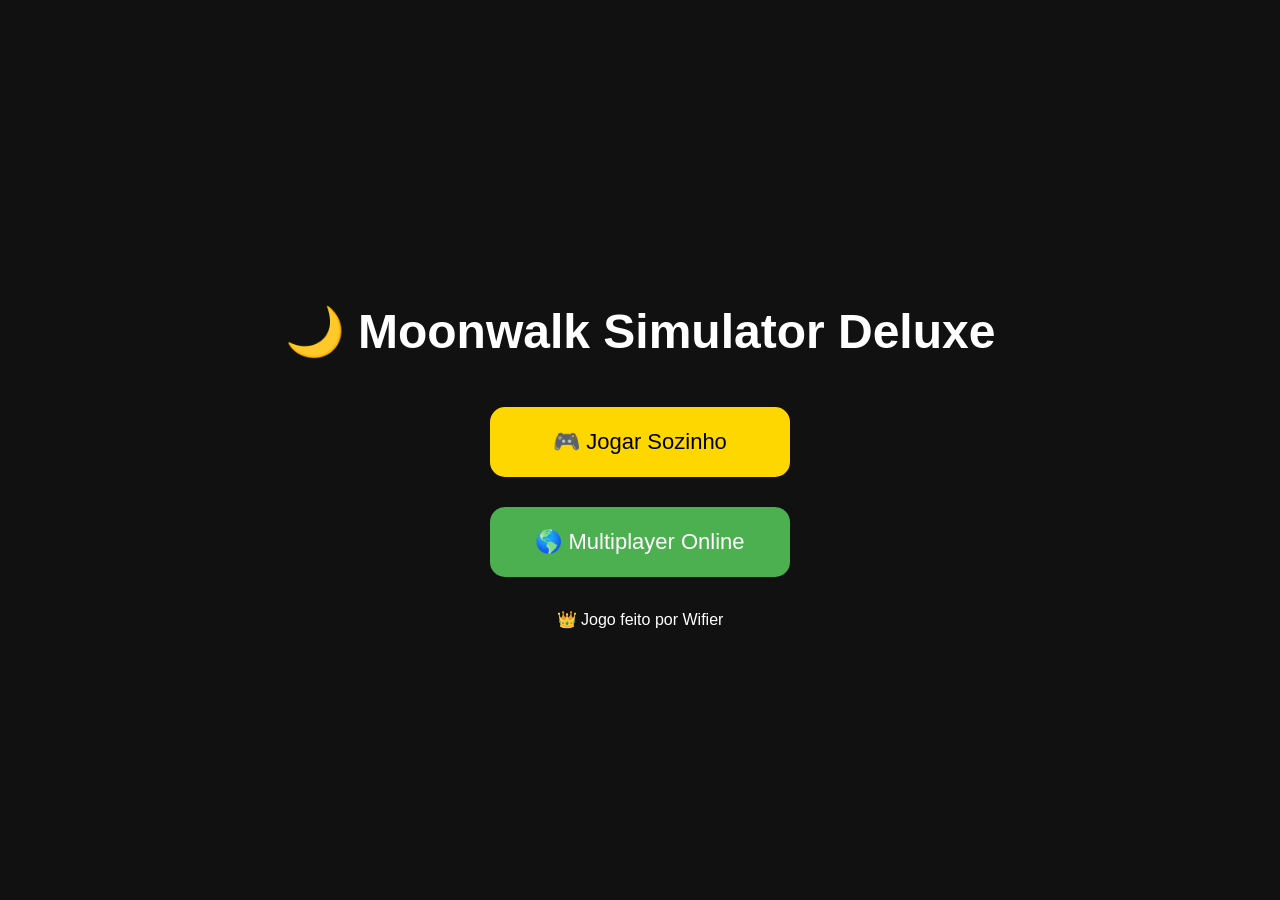
==== index.html @ d80c6f58 "Update index.html" ====
<!DOCTYPE html>
<html lang="pt-BR">
<head>

<meta charset="UTF-8">
<meta name="viewport" content="width=device-width, initial-scale=1.0">

<title>Moonwalk Simulator Deluxe</title>

<style>

body{

background:#111;
color:white;
font-family:Arial;

display:flex;
justify-content:center;
align-items:center;

height:100vh;

margin:0;

}

.menu{

text-align:center;

}

h1{

font-size:48px;

}

button{

width:300px;
height:70px;

margin:15px;

font-size:22px;

cursor:pointer;

border:none;
border-radius:15px;

}

.solo{

background:gold;

}

.multi{

background:#4caf50;
color:white;

}

</style>

</head>

<body>

<div class="menu">

<h1>
🌙 Moonwalk Simulator Deluxe
</h1>

<button
class="solo"
onclick="location.href='game.html'">

🎮 Jogar Sozinho

</button>

<br>

<button
class="multi"
onclick="location.href='multiplayer.html'">

🌎 Multiplayer Online

</button>

<br><br>

<div>
👑 Jogo feito por Wifier
</div>

</div>

</body>
</html>
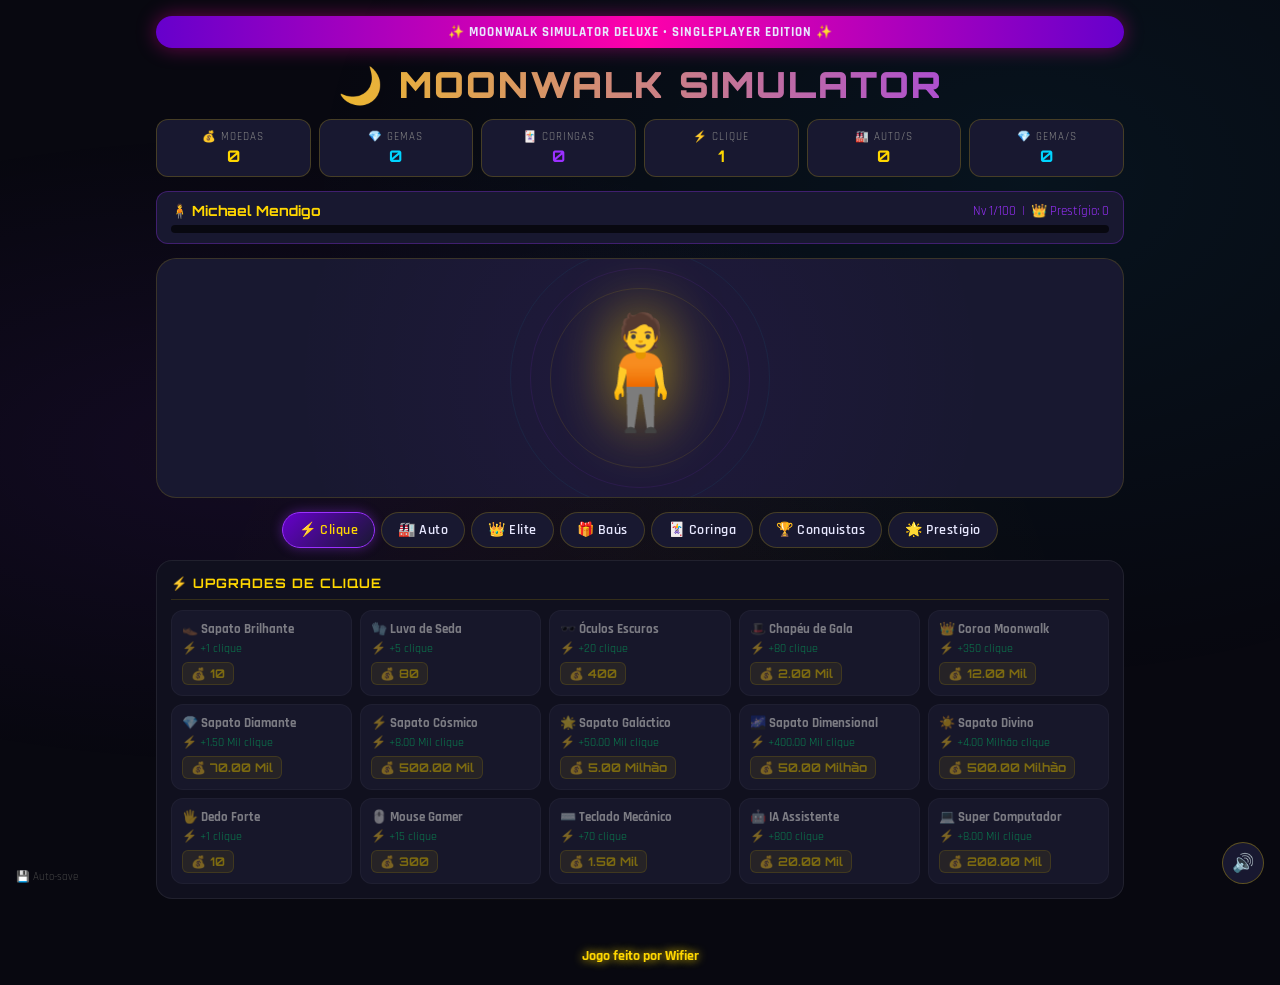
==== commit ffad06d4: "Rename moonwalk_deluxe.html to index.html" ====
--- a/index.html
+++ b/index.html
@@ -1,108 +1,1549 @@
 <!DOCTYPE html>
 <html lang="pt-BR">
 <head>
-
 <meta charset="UTF-8">
 <meta name="viewport" content="width=device-width, initial-scale=1.0">
-
-<title>Moonwalk Simulator Deluxe</title>
-
+<title>🌙 Moonwalk Simulator Deluxe</title>
 <style>
-
-body{
-
-background:#111;
-color:white;
-font-family:Arial;
-
-display:flex;
-justify-content:center;
-align-items:center;
-
-height:100vh;
-
-margin:0;
-
-}
-
-.menu{
-
-text-align:center;
-
-}
-
-h1{
-
-font-size:48px;
-
-}
-
-button{
-
-width:300px;
-height:70px;
-
-margin:15px;
-
-font-size:22px;
-
-cursor:pointer;
-
-border:none;
-border-radius:15px;
-
-}
-
-.solo{
-
-background:gold;
-
-}
-
-.multi{
-
-background:#4caf50;
-color:white;
-
-}
-
+@import url('https://fonts.googleapis.com/css2?family=Orbitron:wght@400;700;900&family=Rajdhani:wght@400;600;700&display=swap');
+
+:root {
+  --gold: #ffd700;
+  --gold2: #ffaa00;
+  --purple: #9b30ff;
+  --purple2: #6600cc;
+  --blue: #00d4ff;
+  --blue2: #0088cc;
+  --dark: #080810;
+  --dark2: #10101e;
+  --dark3: #181830;
+  --dark4: #20203a;
+  --text: #e8e8ff;
+  --green: #00ff88;
+  --pink: #ff00aa;
+}
+
+* { margin:0; padding:0; box-sizing:border-box; }
+
+body {
+  background: var(--dark);
+  color: var(--text);
+  font-family: 'Rajdhani', Arial, sans-serif;
+  min-height: 100vh;
+  overflow-x: hidden;
+  user-select: none;
+}
+
+/* STARS BACKGROUND */
+body::before {
+  content: '';
+  position: fixed;
+  inset: 0;
+  background:
+    radial-gradient(ellipse at 20% 50%, rgba(155,48,255,0.08) 0%, transparent 50%),
+    radial-gradient(ellipse at 80% 20%, rgba(0,212,255,0.06) 0%, transparent 50%),
+    radial-gradient(ellipse at 50% 80%, rgba(255,215,0,0.04) 0%, transparent 50%);
+  pointer-events: none;
+  z-index: 0;
+}
+
+.container {
+  position: relative;
+  z-index: 1;
+  max-width: 1000px;
+  margin: 0 auto;
+  padding: 16px;
+}
+
+/* TITLE */
+.game-title {
+  font-family: 'Orbitron', sans-serif;
+  font-size: clamp(20px, 5vw, 36px);
+  font-weight: 900;
+  text-align: center;
+  background: linear-gradient(90deg, var(--gold), var(--purple), var(--blue), var(--gold));
+  background-size: 300% 100%;
+  -webkit-background-clip: text;
+  -webkit-text-fill-color: transparent;
+  background-clip: text;
+  animation: titleShine 4s linear infinite;
+  margin-bottom: 12px;
+  text-shadow: none;
+  letter-spacing: 2px;
+}
+@keyframes titleShine {
+  0%{background-position:0% 50%}
+  100%{background-position:300% 50%}
+}
+
+/* BANNER */
+.banner {
+  text-align: center;
+  padding: 8px 16px;
+  background: linear-gradient(90deg, var(--purple2), var(--pink), var(--purple2));
+  border-radius: 30px;
+  font-size: 13px;
+  font-weight: 700;
+  letter-spacing: 1px;
+  margin-bottom: 14px;
+  box-shadow: 0 0 20px rgba(255,0,170,0.4);
+}
+
+/* STATS BAR */
+.stats-bar {
+  display: grid;
+  grid-template-columns: repeat(auto-fit, minmax(140px, 1fr));
+  gap: 8px;
+  margin-bottom: 14px;
+}
+.stat-card {
+  background: var(--dark3);
+  border: 1px solid rgba(255,215,0,0.2);
+  border-radius: 12px;
+  padding: 10px 12px;
+  text-align: center;
+  transition: border-color 0.3s;
+}
+.stat-card:hover { border-color: var(--gold); }
+.stat-label {
+  font-size: 11px;
+  color: #888;
+  text-transform: uppercase;
+  letter-spacing: 1px;
+}
+.stat-value {
+  font-family: 'Orbitron', sans-serif;
+  font-size: 16px;
+  font-weight: 700;
+  color: var(--gold);
+  margin-top: 2px;
+}
+.stat-value.gems { color: var(--blue); }
+.stat-value.jokers { color: var(--purple); }
+.stat-value.prestige { color: var(--pink); }
+
+/* LEVEL BAR */
+.level-section {
+  background: var(--dark3);
+  border: 1px solid rgba(155,48,255,0.3);
+  border-radius: 12px;
+  padding: 10px 14px;
+  margin-bottom: 14px;
+}
+.level-header {
+  display: flex;
+  justify-content: space-between;
+  align-items: center;
+  margin-bottom: 6px;
+}
+.level-name {
+  font-family: 'Orbitron', sans-serif;
+  font-size: 14px;
+  color: var(--gold);
+  font-weight: 700;
+}
+.level-num {
+  font-size: 13px;
+  color: var(--purple);
+}
+.level-bar-bg {
+  background: var(--dark);
+  border-radius: 6px;
+  height: 8px;
+  overflow: hidden;
+}
+.level-bar-fill {
+  height: 100%;
+  background: linear-gradient(90deg, var(--purple), var(--gold));
+  border-radius: 6px;
+  transition: width 0.5s ease;
+  box-shadow: 0 0 8px var(--purple);
+}
+
+/* GAME AREA */
+.game-area {
+  position: relative;
+  background: var(--dark3);
+  border: 1px solid rgba(255,215,0,0.15);
+  border-radius: 20px;
+  height: 240px;
+  display: flex;
+  justify-content: center;
+  align-items: center;
+  margin-bottom: 14px;
+  overflow: hidden;
+}
+.game-area::before {
+  content: '';
+  position: absolute;
+  inset: 0;
+  background: radial-gradient(circle at center, rgba(155,48,255,0.06) 0%, transparent 70%);
+  pointer-events: none;
+}
+
+#michael {
+  font-size: 110px;
+  cursor: pointer;
+  animation: michaelFloat 3s ease-in-out infinite;
+  filter: drop-shadow(0 0 30px rgba(255,215,0,0.8));
+  transition: transform 0.1s;
+  position: relative;
+  z-index: 2;
+}
+#michael:hover { filter: drop-shadow(0 0 50px gold); }
+#michael:active { transform: scale(0.88) !important; }
+@keyframes michaelFloat {
+  0%,100% { transform: translateY(0) scale(1); }
+  50% { transform: translateY(-12px) scale(1.04); }
+}
+
+.particle-ring {
+  position: absolute;
+  width: 180px; height: 180px;
+  border-radius: 50%;
+  border: 1px solid rgba(255,215,0,0.1);
+  animation: ringPulse 3s ease-in-out infinite;
+}
+.particle-ring:nth-child(2) { width:220px; height:220px; animation-delay:0.5s; border-color: rgba(155,48,255,0.1); }
+.particle-ring:nth-child(3) { width:260px; height:260px; animation-delay:1s; border-color: rgba(0,212,255,0.06); }
+@keyframes ringPulse {
+  0%,100% { transform: scale(1); opacity:0.5; }
+  50% { transform: scale(1.05); opacity:1; }
+}
+
+#dancers {
+  position: absolute;
+  inset: 0;
+  pointer-events: none;
+}
+.dancer {
+  position: absolute;
+  animation: dancerBounce 2.5s ease-in-out infinite;
+  pointer-events: none;
+}
+@keyframes dancerBounce {
+  0%,100% { transform: translateY(0); }
+  50% { transform: translateY(-14px); }
+}
+
+/* NAV TABS */
+.nav-tabs {
+  display: flex;
+  gap: 6px;
+  margin-bottom: 12px;
+  flex-wrap: wrap;
+  justify-content: center;
+}
+.nav-tab {
+  background: var(--dark3);
+  border: 1px solid rgba(255,215,0,0.2);
+  color: var(--text);
+  padding: 8px 16px;
+  border-radius: 20px;
+  cursor: pointer;
+  font-family: 'Rajdhani', sans-serif;
+  font-size: 14px;
+  font-weight: 600;
+  transition: all 0.2s;
+  letter-spacing: 0.5px;
+}
+.nav-tab:hover { border-color: var(--gold); color: var(--gold); }
+.nav-tab.active {
+  background: linear-gradient(135deg, var(--purple2), var(--dark3));
+  border-color: var(--purple);
+  color: var(--gold);
+  box-shadow: 0 0 12px rgba(155,48,255,0.4);
+}
+
+/* SHOP PANELS */
+.panel {
+  display: none;
+  animation: panelIn 0.3s ease;
+}
+.panel.active { display: block; }
+@keyframes panelIn {
+  from { opacity:0; transform: translateY(8px); }
+  to   { opacity:1; transform: none; }
+}
+
+.shop-section {
+  background: var(--dark2);
+  border: 1px solid rgba(255,255,255,0.07);
+  border-radius: 16px;
+  padding: 14px;
+  margin-bottom: 12px;
+}
+.shop-section h3 {
+  color: var(--gold);
+  font-family: 'Orbitron', sans-serif;
+  font-size: 13px;
+  letter-spacing: 1px;
+  margin-bottom: 10px;
+  padding-bottom: 8px;
+  border-bottom: 1px solid rgba(255,215,0,0.15);
+}
+
+.items-grid {
+  display: grid;
+  grid-template-columns: repeat(auto-fill, minmax(180px, 1fr));
+  gap: 8px;
+}
+
+.shop-item {
+  background: var(--dark4);
+  border: 1px solid rgba(255,255,255,0.08);
+  border-radius: 12px;
+  padding: 10px;
+  cursor: pointer;
+  transition: all 0.2s;
+  text-align: left;
+  color: var(--text);
+  font-family: 'Rajdhani', sans-serif;
+  width: 100%;
+}
+.shop-item:hover {
+  border-color: var(--gold);
+  background: rgba(255,215,0,0.06);
+  transform: translateY(-2px);
+  box-shadow: 0 4px 12px rgba(255,215,0,0.15);
+}
+.shop-item:active { transform: scale(0.97); }
+.shop-item.cant-afford {
+  opacity: 0.45;
+  cursor: not-allowed;
+}
+.shop-item.cant-afford:hover {
+  transform: none;
+  border-color: rgba(255,255,255,0.08);
+  background: var(--dark4);
+  box-shadow: none;
+}
+.item-name {
+  font-size: 13px;
+  font-weight: 700;
+  color: white;
+  margin-bottom: 4px;
+}
+.item-bonus {
+  font-size: 12px;
+  color: var(--green);
+  margin-bottom: 6px;
+}
+.item-price {
+  font-family: 'Orbitron', sans-serif;
+  font-size: 12px;
+  font-weight: 700;
+  padding: 3px 8px;
+  border-radius: 6px;
+  display: inline-block;
+}
+.item-price.gold-price { background: rgba(255,215,0,0.15); color: var(--gold); border: 1px solid rgba(255,215,0,0.3); }
+.item-price.gem-price  { background: rgba(0,212,255,0.15);  color: var(--blue); border: 1px solid rgba(0,212,255,0.3); }
+
+/* BOX ITEMS */
+.box-item {
+  border-color: rgba(0,212,255,0.2) !important;
+}
+.box-item:hover {
+  border-color: var(--blue) !important;
+  box-shadow: 0 4px 16px rgba(0,212,255,0.2) !important;
+}
+
+/* JOKER BUTTON */
+.joker-section {
+  background: linear-gradient(135deg, rgba(155,48,255,0.15), rgba(0,212,255,0.1));
+  border: 1px solid var(--purple);
+  border-radius: 16px;
+  padding: 16px;
+  text-align: center;
+  margin-bottom: 12px;
+}
+.joker-count {
+  font-family: 'Orbitron', sans-serif;
+  font-size: 28px;
+  color: var(--purple);
+  margin-bottom: 8px;
+  text-shadow: 0 0 20px var(--purple);
+}
+.joker-desc {
+  font-size: 13px;
+  color: #aaa;
+  margin-bottom: 12px;
+}
+.btn-joker {
+  background: linear-gradient(135deg, var(--purple2), #330066);
+  border: 2px solid var(--purple);
+  color: white;
+  padding: 12px 32px;
+  border-radius: 30px;
+  font-family: 'Orbitron', sans-serif;
+  font-size: 14px;
+  font-weight: 700;
+  cursor: pointer;
+  transition: all 0.2s;
+  box-shadow: 0 0 20px rgba(155,48,255,0.4);
+  letter-spacing: 1px;
+}
+.btn-joker:hover {
+  transform: scale(1.05);
+  box-shadow: 0 0 30px rgba(155,48,255,0.7);
+}
+
+/* ACHIEVEMENTS */
+.achievements-grid {
+  display: grid;
+  grid-template-columns: repeat(auto-fill, minmax(200px, 1fr));
+  gap: 8px;
+}
+.achievement-card {
+  background: var(--dark3);
+  border: 1px solid rgba(255,215,0,0.25);
+  border-radius: 10px;
+  padding: 10px 12px;
+  font-size: 13px;
+  display: flex;
+  align-items: center;
+  gap: 8px;
+}
+.achievement-card.exclusive {
+  border-color: var(--purple);
+  background: rgba(155,48,255,0.1);
+  box-shadow: 0 0 10px rgba(155,48,255,0.2);
+}
+.achievement-card.locked {
+  opacity: 0.3;
+  border-color: rgba(255,255,255,0.1);
+}
+
+/* POPUP */
+.popup {
+  position: fixed;
+  top: 20px;
+  right: 20px;
+  background: var(--dark3);
+  border: 2px solid var(--gold);
+  border-radius: 14px;
+  padding: 12px 18px;
+  font-weight: 700;
+  font-size: 14px;
+  animation: popupSlide 3s forwards;
+  z-index: 99999;
+  max-width: 280px;
+  box-shadow: 0 0 20px rgba(255,215,0,0.3);
+  pointer-events: none;
+}
+.popup.gem { border-color: var(--blue); box-shadow: 0 0 20px rgba(0,212,255,0.3); }
+.popup.achievement { border-color: var(--purple); box-shadow: 0 0 20px rgba(155,48,255,0.4); }
+@keyframes popupSlide {
+  0%   { opacity:0; transform: translateX(60px); }
+  12%  { opacity:1; transform: translateX(0); }
+  80%  { opacity:1; }
+  100% { opacity:0; transform: translateX(60px); }
+}
+
+/* FLOATING MONEY */
+.float-money {
+  position: fixed;
+  font-size: 18px;
+  font-weight: 700;
+  color: var(--gold);
+  pointer-events: none;
+  animation: floatUp 1s forwards;
+  z-index: 9999;
+  text-shadow: 0 0 8px rgba(255,215,0,0.8);
+}
+@keyframes floatUp {
+  0%   { opacity:1; transform: translateY(0) scale(1); }
+  100% { opacity:0; transform: translateY(-70px) scale(0.8); }
+}
+
+/* EVENT BANNER */
+.event-banner {
+  position: fixed;
+  top: 50%;
+  left: 50%;
+  transform: translate(-50%,-50%) scale(0.5);
+  background: linear-gradient(135deg, #1a0033, #000820);
+  border: 3px solid var(--gold);
+  border-radius: 20px;
+  padding: 24px 40px;
+  text-align: center;
+  z-index: 100000;
+  animation: eventPop 4s forwards;
+  pointer-events: none;
+  box-shadow: 0 0 60px rgba(255,215,0,0.5);
+}
+.event-banner .ev-emoji { font-size: 60px; }
+.event-banner .ev-title { font-family: 'Orbitron', sans-serif; font-size: 20px; color: var(--gold); margin: 8px 0; }
+.event-banner .ev-sub { font-size: 14px; color: #aaa; }
+@keyframes eventPop {
+  0%   { transform:translate(-50%,-50%) scale(0.5); opacity:0; }
+  10%  { transform:translate(-50%,-50%) scale(1.05); opacity:1; }
+  15%  { transform:translate(-50%,-50%) scale(1); }
+  80%  { transform:translate(-50%,-50%) scale(1); opacity:1; }
+  100% { transform:translate(-50%,-50%) scale(0.8); opacity:0; }
+}
+
+/* PRESTIGE BUTTON */
+.btn-prestige {
+  background: linear-gradient(135deg, #330033, #000820);
+  border: 2px solid var(--pink);
+  color: var(--pink);
+  padding: 12px 28px;
+  border-radius: 30px;
+  font-family: 'Orbitron', sans-serif;
+  font-size: 13px;
+  font-weight: 700;
+  cursor: pointer;
+  transition: all 0.2s;
+  letter-spacing: 1px;
+  margin: 8px 4px;
+}
+.btn-prestige:hover {
+  box-shadow: 0 0 20px rgba(255,0,170,0.5);
+  transform: scale(1.04);
+}
+
+/* ADMIN BTN */
+.admin-hint {
+  text-align: center;
+  font-size: 11px;
+  color: #333;
+  margin-top: 20px;
+  cursor: default;
+}
+
+/* FOOTER */
+footer {
+  text-align: center;
+  padding: 20px;
+  color: var(--gold);
+  font-weight: 700;
+  font-size: 14px;
+  text-shadow: 0 0 10px var(--gold);
+  animation: footerGlow 3s infinite alternate;
+}
+@keyframes footerGlow { from{opacity:0.6} to{opacity:1} }
+
+/* SCROLLBAR */
+::-webkit-scrollbar { width: 6px; }
+::-webkit-scrollbar-thumb { background: #333; border-radius: 6px; }
+
+/* SOUND BTN */
+.sound-btn {
+  position: fixed;
+  bottom: 16px;
+  right: 16px;
+  background: var(--dark3);
+  border: 1px solid rgba(255,215,0,0.3);
+  border-radius: 50%;
+  width: 42px; height: 42px;
+  font-size: 18px;
+  cursor: pointer;
+  transition: all 0.2s;
+  z-index: 1000;
+  display: flex; align-items: center; justify-content: center;
+}
+.sound-btn:hover { border-color: var(--gold); }
+
+/* SAVE indicator */
+.save-dot {
+  position: fixed;
+  bottom: 16px;
+  left: 16px;
+  font-size: 11px;
+  color: #444;
+  z-index: 1000;
+}
+.save-dot.saving { color: var(--green); }
+
+/* RESPONSIVE */
+@media(max-width:600px) {
+  .stats-bar { grid-template-columns: repeat(3, 1fr); }
+  .items-grid { grid-template-columns: repeat(2, 1fr); }
+}
 </style>
-
 </head>
-
 <body>
 
-<div class="menu">
-
-<h1>
-🌙 Moonwalk Simulator Deluxe
-</h1>
-
-<button
-class="solo"
-onclick="location.href='game.html'">
-
-🎮 Jogar Sozinho
-
-</button>
-
-<br>
-
-<button
-class="multi"
-onclick="location.href='multiplayer.html'">
-
-🌎 Multiplayer Online
-
-</button>
-
-<br><br>
-
-<div>
-👑 Jogo feito por Wifier
-</div>
-
-</div>
-
+<div class="container">
+  <div class="banner">✨ MOONWALK SIMULATOR DELUXE • SINGLEPLAYER EDITION ✨</div>
+  <h1 class="game-title">🌙 MOONWALK SIMULATOR</h1>
+
+  <!-- STATS -->
+  <div class="stats-bar">
+    <div class="stat-card">
+      <div class="stat-label">💰 Moedas</div>
+      <div class="stat-value" id="statMoney">0</div>
+    </div>
+    <div class="stat-card">
+      <div class="stat-label">💎 Gemas</div>
+      <div class="stat-value gems" id="statDiamonds">0</div>
+    </div>
+    <div class="stat-card">
+      <div class="stat-label">🃏 Coringas</div>
+      <div class="stat-value jokers" id="statJokers">0</div>
+    </div>
+    <div class="stat-card">
+      <div class="stat-label">⚡ Clique</div>
+      <div class="stat-value" id="statClick">1</div>
+    </div>
+    <div class="stat-card">
+      <div class="stat-label">🏭 Auto/s</div>
+      <div class="stat-value" id="statAuto">0</div>
+    </div>
+    <div class="stat-card">
+      <div class="stat-label">💎 Gema/s</div>
+      <div class="stat-value gems" id="statGemAuto">0</div>
+    </div>
+  </div>
+
+  <!-- LEVEL -->
+  <div class="level-section">
+    <div class="level-header">
+      <span class="level-name" id="levelName">⭐ Michael Mendigo</span>
+      <span class="level-num">Nv <span id="levelNum">1</span>/100 &nbsp;|&nbsp; 👑 Prestígio: <span id="prestigeCount">0</span></span>
+    </div>
+    <div class="level-bar-bg">
+      <div class="level-bar-fill" id="levelBar" style="width:0%"></div>
+    </div>
+  </div>
+
+  <!-- GAME AREA -->
+  <div class="game-area">
+    <div class="particle-ring"></div>
+    <div class="particle-ring"></div>
+    <div class="particle-ring"></div>
+    <div id="dancers"></div>
+    <div id="michael">🧍</div>
+  </div>
+
+  <!-- NAV TABS -->
+  <div class="nav-tabs">
+    <button class="nav-tab active" onclick="setTab('click')">⚡ Clique</button>
+    <button class="nav-tab" onclick="setTab('auto')">🏭 Auto</button>
+    <button class="nav-tab" onclick="setTab('elite')">👑 Elite</button>
+    <button class="nav-tab" onclick="setTab('caixas')">🎁 Baús</button>
+    <button class="nav-tab" onclick="setTab('joker')">🃏 Coringa</button>
+    <button class="nav-tab" onclick="setTab('achievements')">🏆 Conquistas</button>
+    <button class="nav-tab" onclick="setTab('prestige')">🌟 Prestígio</button>
+  </div>
+
+  <!-- PANEL: CLICK -->
+  <div class="panel active" id="panel-click">
+    <div class="shop-section">
+      <h3>⚡ UPGRADES DE CLIQUE</h3>
+      <div class="items-grid" id="shopClick"></div>
+    </div>
+  </div>
+
+  <!-- PANEL: AUTO -->
+  <div class="panel" id="panel-auto">
+    <div class="shop-section">
+      <h3>🏭 AUTOMAÇÃO (Produção Passiva)</h3>
+      <div class="items-grid" id="shopAuto"></div>
+    </div>
+    <div class="shop-section">
+      <h3>⛏️ MINAS DE GEMA</h3>
+      <div class="items-grid" id="shopMines"></div>
+    </div>
+  </div>
+
+  <!-- PANEL: ELITE -->
+  <div class="panel" id="panel-elite">
+    <div class="shop-section">
+      <h3>👑 UPGRADES ELITE (Requerem Gemas)</h3>
+      <div class="items-grid" id="shopElite"></div>
+    </div>
+  </div>
+
+  <!-- PANEL: CAIXAS -->
+  <div class="panel" id="panel-caixas">
+    <div class="shop-section">
+      <h3>🎁 BAÚS — Compre com 💎 Gemas</h3>
+      <p style="font-size:12px;color:#888;margin-bottom:10px;">Cada baú tem 1% de chance de dar um Coringa! Baús custam <b style="color:var(--blue)">Gemas</b>.</p>
+      <div class="items-grid" id="shopCaixas"></div>
+    </div>
+  </div>
+
+  <!-- PANEL: JOKER -->
+  <div class="panel" id="panel-joker">
+    <div class="joker-section">
+      <div class="joker-count">🃏 <span id="jokerCount">0</span> Coringas</div>
+      <div class="joker-desc">Cada Coringa dá 50% de chance: <b style="color:var(--gold)">+10 Bilhões de Moedas</b> ou <b style="color:var(--blue)">+10 Bilhões de Gemas</b></div>
+      <button class="btn-joker" onclick="useJoker()">🃏 USAR CORINGA</button>
+    </div>
+    <div class="shop-section" style="margin-top:0">
+      <h3>🎰 COMPRAR CORINGA (💎 Gemas)</h3>
+      <div class="items-grid" id="shopJoker"></div>
+    </div>
+  </div>
+
+  <!-- PANEL: ACHIEVEMENTS -->
+  <div class="panel" id="panel-achievements">
+    <div class="shop-section">
+      <h3>🏆 CONQUISTAS (<span id="achCount">0</span>/50 desbloqueadas)</h3>
+      <div class="achievements-grid" id="achievementsGrid"></div>
+    </div>
+  </div>
+
+  <!-- PANEL: PRESTIGE -->
+  <div class="panel" id="panel-prestige">
+    <div class="shop-section">
+      <h3>🌟 PRESTÍGIO</h3>
+      <p style="margin-bottom:10px;font-size:14px;color:#aaa;">Resetar o progresso para ganhar bônus permanentes de clique.<br>Requer: <b style="color:var(--gold)">1 Bilhão</b> de moedas no total ganho.</p>
+      <p style="font-size:13px;color:#888;margin-bottom:14px;">Total Ganho: <b style="color:var(--gold)" id="totalMoneyDisplay">0</b></p>
+      <button class="btn-prestige" onclick="prestige()">🌟 FAZER PRESTÍGIO</button>
+      <br>
+      <p style="font-size:13px;color:var(--pink);margin-top:10px;">Bônus acumulado de prestígio: +<span id="prestigeBonus">0</span> por clique (permanente)</p>
+    </div>
+  </div>
+
+</div><!-- /container -->
+
+<div class="save-dot" id="saveDot">💾 Auto-save</div>
+<button class="sound-btn" id="soundBtn" title="Som">🔊</button>
+<footer id="credits">Jogo feito por Wifier</footer>
+
+<script>
+// =============================================
+// MOONWALK SIMULATOR DELUXE — ENGINE
+// =============================================
+
+// --- STATE ---
+let money = 0;
+let diamonds = 0;
+let jokers = 0;
+let clickPower = 1;       // começa em 1
+let autoPower = 0;
+let gemPower = 0;
+let totalMoneyEarned = 0;
+let prestigeCount = 0;
+let prestigeBonus = 0;    // bônus permanente de clique
+let soundOn = true;
+let unlockedAchs = new Set();
+let currentTab = 'click';
+
+// --- LEVELS (100 levels) ---
+const LEVELS = [
+  [0,         "🧍", "Michael Mendigo"],
+  [100,       "🚶", "Michael Quebrado"],
+  [500,       "🕴️", "Michael Trabalhador"],
+  [2000,      "🎵", "Michael Entregador"],
+  [8000,      "🎤", "Michael Vendedor"],
+  [25000,     "🎶", "Michael Cantor"],
+  [80000,     "🧤", "Michael da Luva"],
+  [250000,    "🕺", "Michael Dançarino"],
+  [800000,    "🎸", "Michael Músico"],
+  [2.5e6,     "🌟", "Michael Estrela"],
+  [8e6,       "🎩", "Michael Famoso"],
+  [25e6,      "💰", "Michael Rico"],
+  [80e6,      "👑", "Michael Rei"],
+  [250e6,     "💎", "Michael Diamante"],
+  [800e6,     "🔥", "Michael Lendário"],
+  [2.5e9,     "⚡", "Michael Elétrico"],
+  [8e9,       "🌌", "Michael Cósmico"],
+  [25e9,      "🚀", "Michael Intergaláctico"],
+  [80e9,      "🧠", "Michael Quântico"],
+  [250e9,     "⚛️", "Michael Multiversal"],
+  [800e9,     "🔮", "Michael Arcano"],
+  [2.5e12,    "😇", "Michael Divino"],
+  [8e12,      "🐉", "Michael Dragão"],
+  [25e12,     "🌋", "Michael Apocalipse"],
+  [80e12,     "😈", "Michael Supremo"],
+  [250e12,    "👁️", "Michael Observador"],
+  [800e12,    "♾️", "Michael Infinito"],
+  [2.5e15,    "🌌", "Michael Deus"],
+  [8e15,      "💀", "Michael Final"],
+  [25e15,     "✨", "Michael Transcendente"],
+  [80e15,     "🌠", "Michael Estelar"],
+  [250e15,    "🌞", "Michael Solar"],
+  [800e15,    "🌊", "Michael Oceânico"],
+  [2.5e18,    "⚔️", "Michael Guerreiro"],
+  [8e18,      "🏆", "Michael Campeão"],
+  [25e18,     "👹", "Michael Demônio"],
+  [80e18,     "🦋", "Michael Renascido"],
+  [250e18,    "🔱", "Michael Tritão"],
+  [800e18,    "🌀", "Michael Espiral"],
+  [2.5e21,    "🎭", "Michael Teatral"],
+  [8e21,      "🦅", "Michael Águia"],
+  [25e21,     "🔯", "Michael Místico"],
+  [80e21,     "🌙", "Michael Lunar"],
+  [250e21,    "☄️", "Michael Cometa"],
+  [800e21,    "🛸", "Michael Alien"],
+  [2.5e24,    "💫", "Michael Nebuloso"],
+  [8e24,      "🌈", "Michael Prisma"],
+  [25e24,     "🎆", "Michael Explosivo"],
+  [80e24,     "👻", "Michael Fantasma"],
+  [250e24,    "🦊", "Michael Astuto"],
+  [800e24,    "🐺", "Michael Lobo"],
+  [2.5e27,    "🦁", "Michael Leão"],
+  [8e27,      "🐲", "Michael Dragão Negro"],
+  [25e27,     "🌍", "Michael Terrestre"],
+  [80e27,     "🌌", "Michael Galáxia"],
+  [250e27,    "⭐", "Michael Estelar+"],
+  [800e27,    "🌟", "Michael Supernova"],
+  [2.5e30,    "💥", "Michael Big Bang"],
+  [8e30,      "🔥", "Michael Chamas Eternas"],
+  [25e30,     "❄️", "Michael Gelo Cósmico"],
+  [80e30,     "⚡", "Michael Raio Divino"],
+  [250e30,    "🌪️", "Michael Tornado"],
+  [800e30,    "🌊", "Michael Tsunami"],
+  [2.5e33,    "🌋", "Michael Vulcão"],
+  [8e33,      "🏔️", "Michael Montanha"],
+  [25e33,     "🌿", "Michael Natureza"],
+  [80e33,     "🌺", "Michael Flor Eterna"],
+  [250e33,    "🍄", "Michael Cogumelo"],
+  [800e33,    "🐉", "Michael Wyrm"],
+  [2.5e36,    "👑", "Michael Rei Supremo"],
+  [8e36,      "💎", "Michael Diamante Perfeito"],
+  [25e36,     "🔮", "Michael Oráculo"],
+  [80e36,     "🌠", "Michael Estrela Cadente"],
+  [250e36,    "✨", "Michael Faísca Divina"],
+  [800e36,    "🎇", "Michael Fogos Eternos"],
+  [2.5e39,    "🎉", "Michael Celebridade"],
+  [8e39,      "🎊", "Michael Carnaval"],
+  [25e39,     "🏅", "Michael Medalha"],
+  [80e39,     "🥇", "Michael Ouro Puro"],
+  [250e39,    "🥈", "Michael Prata"],
+  [800e39,    "🥉", "Michael Bronze"],
+  [2.5e42,    "🔑", "Michael Chave Mestre"],
+  [8e42,      "🗝️", "Michael Segredo"],
+  [25e42,     "📜", "Michael Lenda"],
+  [80e42,     "📖", "Michael Escritura"],
+  [250e42,    "🖊️", "Michael Autor"],
+  [800e42,    "🎨", "Michael Artista"],
+  [2.5e45,    "🎭", "Michael Ilusionista"],
+  [8e45,      "🪄", "Michael Mago"],
+  [25e45,     "🧙", "Michael Feiticeiro"],
+  [80e45,     "👁️", "Michael Vidente"],
+  [250e45,    "🔭", "Michael Astrônomo"],
+  [800e45,    "🔬", "Michael Cientista"],
+  [2.5e48,    "🧬", "Michael DNA"],
+  [8e48,      "⚗️", "Michael Alquimista"],
+  [25e48,     "🌌", "Michael Universo"],
+  [80e48,     "♾️", "Michael Eterno"],
+  [250e48,    "🌀", "Michael Vórtice"],
+  [800e48,    "💫", "Michael Singularidade"],
+  [2.5e51,    "🌟", "Michael Lenda Viva"],
+  [8e51,      "👑", "Michael Rei do Pop"],
+  [25e51,     "🌌", "Michael Astral"],
+  [80e51,     "🔥", "Michael Fênix"],
+  [250e51,    "💎", "Michael Cristal"],
+  [800e51,    "🌠", "Michael Estrela Máxima"],
+  [2.5e54,    "✨", "Michael Ascendido"],
+  [8e54,      "👼", "Michael Anjo"],
+  [25e54,     "😇", "Michael Serafim"],
+  [80e54,     "🕊️", "Michael Celestial"],
+  [250e54,    "☀️", "Michael Sol"],
+  [Infinity,  "🌙", "Michael Deus do Moonwalk"],
+];
+
+// --- SHOP DATA ---
+// CLICK upgrades: preco começa baixo, bonus em cliques extras
+const clickUpgrades = [
+  { id:"shoe",     nome:"👞 Sapato Brilhante",    preco:10,        bonus:1,       tipo:"click" },
+  { id:"glove",    nome:"🧤 Luva de Seda",        preco:80,        bonus:5,       tipo:"click" },
+  { id:"glasses",  nome:"🕶️ Óculos Escuros",     preco:400,       bonus:20,      tipo:"click" },
+  { id:"hat",      nome:"🎩 Chapéu de Gala",      preco:2000,      bonus:80,      tipo:"click" },
+  { id:"crown",    nome:"👑 Coroa Moonwalk",       preco:12000,     bonus:350,     tipo:"click" },
+  { id:"dshoe",    nome:"💎 Sapato Diamante",      preco:70000,     bonus:1500,    tipo:"click" },
+  { id:"cshoe",    nome:"⚡ Sapato Cósmico",       preco:500000,    bonus:8000,    tipo:"click" },
+  { id:"gshoe",    nome:"🌟 Sapato Galáctico",     preco:5e6,       bonus:50000,   tipo:"click" },
+  { id:"dshoe2",   nome:"🌌 Sapato Dimensional",   preco:50e6,      bonus:400000,  tipo:"click" },
+  { id:"godshoe",  nome:"☀️ Sapato Divino",        preco:500e6,     bonus:4e6,     tipo:"click" },
+  { id:"fing",     nome:"🖐️ Dedo Forte",           preco:10,        bonus:1,       tipo:"click" },
+  { id:"mgamer",   nome:"🖱️ Mouse Gamer",          preco:300,       bonus:15,      tipo:"click" },
+  { id:"mec",      nome:"⌨️ Teclado Mecânico",     preco:1500,      bonus:70,      tipo:"click" },
+  { id:"ai",       nome:"🤖 IA Assistente",        preco:20000,     bonus:800,     tipo:"click" },
+  { id:"superpc",  nome:"💻 Super Computador",     preco:200000,    bonus:8000,    tipo:"click" },
+];
+
+// AUTO upgrades
+const autoUpgrades = [
+  { id:"dancer",   nome:"🕴️ Dançarino",           preco:100,       bonus:2,       tipo:"auto" },
+  { id:"dancer2",  nome:"💃 Dançarina",             preco:600,       bonus:10,      tipo:"auto" },
+  { id:"dj",       nome:"🎧 DJ Profissional",       preco:3000,      bonus:50,      tipo:"auto" },
+  { id:"prod",     nome:"🎼 Produtor Musical",      preco:15000,     bonus:250,     tipo:"auto" },
+  { id:"backing",  nome:"🎤 Backing Vocal",         preco:70000,     bonus:1000,    tipo:"auto" },
+  { id:"limo",     nome:"🚘 Limusine",              preco:300000,    bonus:5000,    tipo:"auto" },
+  { id:"jet",      nome:"🛩️ Jato Particular",      preco:2e6,       bonus:40000,   tipo:"auto" },
+  { id:"rocket",   nome:"🚀 Nave Moonwalk",         preco:20e6,      bonus:400000,  tipo:"auto" },
+  { id:"label",    nome:"🏢 Gravadora",             preco:150e6,     bonus:4e6,     tipo:"auto" },
+  { id:"tour",     nome:"🌎 Turnê Mundial",         preco:800e6,     bonus:40e6,    tipo:"auto" },
+  { id:"corp",     nome:"🏙️ Corporação MWalk",     preco:5e9,       bonus:400e6,   tipo:"auto" },
+  { id:"imp",      nome:"🌐 Império Financeiro",    preco:30e9,      bonus:4e9,     tipo:"auto" },
+  { id:"galaxy",   nome:"🌌 Galáxia MWalk",         preco:200e9,     bonus:40e9,    tipo:"auto" },
+  { id:"universe", nome:"🌀 Universo Moonwalk",      preco:2e12,      bonus:400e9,   tipo:"auto" },
+];
+
+// MINE upgrades (gem auto)
+const mineUpgrades = [
+  { id:"mine1",    nome:"⛏️ Mina Rasa",            preco:1e9,       bonus:1,       tipo:"mine" },
+  { id:"mine2",    nome:"🏔️ Mina Industrial",      preco:10e9,      bonus:10,      tipo:"mine" },
+  { id:"mine3",    nome:"🌋 Mina Vulcânica",        preco:100e9,     bonus:100,     tipo:"mine" },
+  { id:"mine4",    nome:"💎 Mina de Cristal",       preco:2e12,      bonus:1000,    tipo:"mine" },
+  { id:"mine5",    nome:"🌌 Mina Dimensional",      preco:50e12,     bonus:10000,   tipo:"mine" },
+];
+
+// ELITE upgrades (compra com gemas, dão boost enorme)
+const eliteUpgrades = [
+  { id:"el1",  nome:"🌟 Boost Lunar",        preco:500,      bonusClick:500,    bonusAuto:100 },
+  { id:"el2",  nome:"⚡ Amplificador Neon",   preco:2000,     bonusClick:2000,   bonusAuto:500 },
+  { id:"el3",  nome:"💥 Núcleo de Plasma",    preco:8000,     bonusClick:10000,  bonusAuto:2000 },
+  { id:"el4",  nome:"🔮 Cristal Arcano",      preco:30000,    bonusClick:50000,  bonusAuto:10000 },
+  { id:"el5",  nome:"👑 Trono Dourado",       preco:100000,   bonusClick:250000, bonusAuto:50000 },
+  { id:"el6",  nome:"🌌 Singularidade",       preco:500000,   bonusClick:1e6,    bonusAuto:250000 },
+  { id:"el7",  nome:"🌠 Hiper Estrela",       preco:2e6,      bonusClick:5e6,    bonusAuto:1e6 },
+  { id:"el8",  nome:"♾️ Loop Eterno",          preco:10e6,     bonusClick:25e6,   bonusAuto:5e6 },
+];
+
+// CAIXAS — custam GEMAS (valores altos conforme importância)
+const boxItems = [
+  { id:"bSmall",   nome:"📦 Baú Pequeno",      preco:500,      gainMoney:5e3,      gainGems:0    },
+  { id:"bMedium",  nome:"🪙 Baú Médio",        preco:2000,     gainMoney:50e3,     gainGems:0    },
+  { id:"bLarge",   nome:"💰 Baú Grande",        preco:8000,     gainMoney:500e3,    gainGems:0    },
+  { id:"bHuge",    nome:"💎 Baú Enorme",        preco:30000,    gainMoney:5e6,      gainGems:500  },
+  { id:"bRoyal",   nome:"👑 Baú Real",          preco:100000,   gainMoney:50e6,     gainGems:2000 },
+  { id:"bCosmic",  nome:"🌌 Baú Cósmico",       preco:400000,   gainMoney:1e9,      gainGems:10000},
+  { id:"bGod",     nome:"😇 Baú Divino",        preco:1500000,  gainMoney:20e9,     gainGems:50000},
+  { id:"bBapho",   nome:"☠️ Baú Baphomet",      preco:6000000,  gainMoney:1e12,     gainGems:300000},
+];
+
+// COMPRAR CORINGA — custa gemas
+const jokerShopItems = [
+  { id:"jk1", nome:"🃏 Coringa Simples",  preco:50000,  qtd:1  },
+  { id:"jk2", nome:"🃏🃏 Pacote Duplo",   preco:90000,  qtd:2  },
+  { id:"jk3", nome:"🃏x5 Pacote Elite",   preco:200000, qtd:5  },
+  { id:"jk4", nome:"🃏x10 Pacote Lenda",  preco:350000, qtd:10 },
+];
+
+// ACHIEVEMENTS
+const ACHIEVEMENTS = [
+  // Money
+  { id:"m1",   name:"🥉 Primeiros Passos",    check:()=>totalMoneyEarned>=100 },
+  { id:"m2",   name:"🥈 Mil Moedas",          check:()=>totalMoneyEarned>=1000 },
+  { id:"m3",   name:"🥇 Dez Mil",             check:()=>totalMoneyEarned>=10000 },
+  { id:"m4",   name:"💰 Cem Mil",             check:()=>totalMoneyEarned>=100000 },
+  { id:"m5",   name:"💰 Milionário",          check:()=>totalMoneyEarned>=1e6 },
+  { id:"m6",   name:"💰 Bilionário",          check:()=>totalMoneyEarned>=1e9 },
+  { id:"m7",   name:"💰 Trilionário",         check:()=>totalMoneyEarned>=1e12 },
+  { id:"m8",   name:"💰 Quadrilionário",      check:()=>totalMoneyEarned>=1e15 },
+  { id:"m9",   name:"💰 Impensável",          check:()=>totalMoneyEarned>=1e18 },
+  { id:"m10",  name:"💰 Infinito",            check:()=>totalMoneyEarned>=1e24 },
+  // Click power
+  { id:"c1",   name:"⚡ Clique x10",          check:()=>clickPower>=10 },
+  { id:"c2",   name:"⚡ Clique x100",         check:()=>clickPower>=100 },
+  { id:"c3",   name:"⚡ Clique x1000",        check:()=>clickPower>=1000 },
+  { id:"c4",   name:"⚡ Clique x1M",          check:()=>clickPower>=1e6 },
+  { id:"c5",   name:"⚡ Clique x1B",          check:()=>clickPower>=1e9 },
+  // Auto
+  { id:"a1",   name:"🏭 Auto 10/s",           check:()=>autoPower>=10 },
+  { id:"a2",   name:"🏭 Auto 1000/s",         check:()=>autoPower>=1000 },
+  { id:"a3",   name:"🏭 Auto 1M/s",           check:()=>autoPower>=1e6 },
+  { id:"a4",   name:"🏭 Auto 1B/s",           check:()=>autoPower>=1e9 },
+  { id:"a5",   name:"🏭 Auto 1T/s",           check:()=>autoPower>=1e12 },
+  // Gems
+  { id:"g1",   name:"💎 100 Gemas",           check:()=>diamonds>=100 },
+  { id:"g2",   name:"💎 10K Gemas",           check:()=>diamonds>=10000 },
+  { id:"g3",   name:"💎 1M Gemas",            check:()=>diamonds>=1e6 },
+  { id:"g4",   name:"💎 1B Gemas",            check:()=>diamonds>=1e9 },
+  { id:"g5",   name:"💎 1T Gemas",            check:()=>diamonds>=1e12 },
+  // Jokers
+  { id:"j1",   name:"🃏 Primeiro Coringa",    check:()=>jokers>=1 },
+  { id:"j2",   name:"🃏 5 Coringas",          check:()=>jokers>=5 },
+  { id:"j3",   name:"🃏 20 Coringas",         check:()=>jokers>=20 },
+  // Level
+  { id:"lv5",  name:"⭐ Nível 5",             check:()=>currentLevel>=5 },
+  { id:"lv10", name:"⭐ Nível 10",            check:()=>currentLevel>=10 },
+  { id:"lv25", name:"⭐ Nível 25",            check:()=>currentLevel>=25 },
+  { id:"lv50", name:"⭐ Nível 50",            check:()=>currentLevel>=50 },
+  { id:"lv75", name:"⭐ Nível 75",            check:()=>currentLevel>=75 },
+  { id:"lv100",name:"⭐ Nível 100! DEUS",     check:()=>currentLevel>=100 },
+  // Prestige
+  { id:"p1",   name:"🌟 Primeiro Prestígio",  check:()=>prestigeCount>=1 },
+  { id:"p5",   name:"🌟 5 Prestígios",        check:()=>prestigeCount>=5 },
+  { id:"p10",  name:"🌟 10 Prestígios",       check:()=>prestigeCount>=10 },
+  // Box
+  { id:"bx1",  name:"📦 Primeiro Baú",        check:()=>totalBoxesOpened>=1 },
+  { id:"bx10", name:"📦 10 Baús",             check:()=>totalBoxesOpened>=10 },
+  { id:"bx50", name:"📦 50 Baús",             check:()=>totalBoxesOpened>=50 },
+  // Exclusive
+  { id:"ex1",  name:"🃏 O Impossível",        exclusive:true, check:()=>false }, // só via findJoker
+  { id:"ex2",  name:"💜 Viciado",            exclusive:true, check:()=>totalMoneyEarned>=1e21 },
+  { id:"ex3",  name:"🌙 Deus do Moonwalk",   exclusive:true, check:()=>currentLevel>=100 },
+];
+
+let totalBoxesOpened = 0;
+let currentLevel = 1;
+
+// --- HELPERS ---
+function fmt(n) {
+  if (!isFinite(n)) return "∞";
+  if (n < 0) return "0";
+  const suffixes = [
+    [1e63,"Vigintillion"],[1e60,"Novemdecillion"],[1e57,"Octodecillion"],
+    [1e54,"Septemdecillion"],[1e51,"Sexdecillion"],[1e48,"Quindecillion"],
+    [1e45,"Quattuordecillion"],[1e42,"Tredecillion"],[1e39,"Duodecillion"],
+    [1e36,"Undecillion"],[1e33,"Decillion"],[1e30,"Nonillion"],
+    [1e27,"Octillion"],[1e24,"Septillion"],[1e21,"Sextillion"],
+    [1e18,"Quintillion"],[1e15,"Quadrilhão"],[1e12,"Trilhão"],
+    [1e9,"Bilhão"],[1e6,"Milhão"],[1e3,"Mil"]
+  ];
+  for (const [val, name] of suffixes) {
+    if (n >= val) return (n/val).toFixed(2) + " " + name;
+  }
+  return Math.floor(n).toString();
+}
+
+function showPopup(text, type='') {
+  const p = document.createElement('div');
+  p.className = 'popup' + (type ? ' '+type : '');
+  p.textContent = text;
+  document.body.appendChild(p);
+  setTimeout(() => p.remove(), 3100);
+}
+
+function spawnFloat(amount) {
+  const michael = document.getElementById('michael');
+  const r = michael.getBoundingClientRect();
+  const d = document.createElement('div');
+  d.className = 'float-money';
+  d.textContent = '+' + fmt(amount);
+  d.style.left = (r.left + r.width/2 - 30 + (Math.random()-0.5)*60) + 'px';
+  d.style.top  = (r.top + 20) + 'px';
+  document.body.appendChild(d);
+  setTimeout(() => d.remove(), 1000);
+}
+
+function addDancer() {
+  const d = document.createElement('div');
+  d.className = 'dancer';
+  d.textContent = ['🕴️','💃','🕺'][Math.floor(Math.random()*3)];
+  d.style.left = Math.random()*90+'%';
+  d.style.top  = Math.random()*80+'%';
+  d.style.fontSize = (30+Math.random()*35)+'px';
+  d.style.animationDuration = (2+Math.random()*2.5)+'s';
+  document.getElementById('dancers').appendChild(d);
+  // limit dancers
+  const dancers = document.getElementById('dancers');
+  while(dancers.children.length > 80) dancers.removeChild(dancers.firstChild);
+}
+
+function showEvent(emoji, title, sub) {
+  const ev = document.createElement('div');
+  ev.className = 'event-banner';
+  ev.innerHTML = `<div class="ev-emoji">${emoji}</div><div class="ev-title">${title}</div><div class="ev-sub">${sub}</div>`;
+  document.body.appendChild(ev);
+  setTimeout(() => ev.remove(), 4200);
+}
+
+// --- UPDATE UI ---
+function updateUI() {
+  document.getElementById('statMoney').textContent    = fmt(money);
+  document.getElementById('statDiamonds').textContent = fmt(diamonds);
+  document.getElementById('statJokers').textContent   = jokers;
+  document.getElementById('statClick').textContent    = fmt(clickPower);
+  document.getElementById('statAuto').textContent     = fmt(autoPower);
+  document.getElementById('statGemAuto').textContent  = fmt(gemPower);
+  document.getElementById('jokerCount').textContent   = jokers;
+  document.getElementById('prestigeCount').textContent = prestigeCount;
+  document.getElementById('totalMoneyDisplay').textContent = fmt(totalMoneyEarned);
+  document.getElementById('prestigeBonus').textContent = fmt(prestigeBonus);
+
+  // Level
+  let lvlData = LEVELS[0];
+  let nextData = LEVELS[1];
+  let lvlIdx = 0;
+  for (let i = 0; i < LEVELS.length; i++) {
+    if (totalMoneyEarned >= LEVELS[i][0]) {
+      lvlData = LEVELS[i];
+      lvlIdx = i;
+      nextData = LEVELS[i+1] || null;
+    }
+  }
+  currentLevel = Math.min(100, lvlIdx + 1);
+  document.getElementById('levelName').textContent = lvlData[1] + ' ' + lvlData[2];
+  document.getElementById('levelNum').textContent  = currentLevel;
+  document.getElementById('michael').textContent   = lvlData[1];
+
+  // Level bar
+  let pct = 0;
+  if (nextData && nextData[0] !== Infinity) {
+    const progress = totalMoneyEarned - lvlData[0];
+    const needed   = nextData[0] - lvlData[0];
+    pct = Math.min(100, (progress/needed)*100);
+  } else {
+    pct = 100;
+  }
+  document.getElementById('levelBar').style.width = pct + '%';
+
+  // Update shop affordability
+  updateShopAffordability();
+  // Check achievements
+  checkAchievements();
+}
+
+function updateShopAffordability() {
+  document.querySelectorAll('.shop-item').forEach(btn => {
+    const cost  = parseFloat(btn.dataset.cost  || 0);
+    const ctype = btn.dataset.ctype || 'money';
+    const wallet = ctype === 'gems' ? diamonds : money;
+    if (wallet < cost) btn.classList.add('cant-afford');
+    else               btn.classList.remove('cant-afford');
+  });
+}
+
+// --- SHOP RENDER ---
+function renderShops() {
+  renderClickShop();
+  renderAutoShop();
+  renderEliteShop();
+  renderCaixasShop();
+  renderJokerShop();
+}
+
+function makeItemBtn(item, onClick) {
+  const btn = document.createElement('button');
+  btn.className = 'shop-item';
+  btn.dataset.cost  = item._cost;
+  btn.dataset.ctype = item._ctype || 'money';
+  btn.innerHTML = `
+    <div class="item-name">${item.nome}</div>
+    <div class="item-bonus">${item._bonusText}</div>
+    <div class="item-price ${item._ctype==='gems'?'gem-price':'gold-price'}">${item._ctype==='gems'?'💎':'💰'} ${fmt(item._cost)}</div>
+  `;
+  btn.onclick = onClick;
+  return btn;
+}
+
+function renderClickShop() {
+  const el = document.getElementById('shopClick');
+  el.innerHTML = '';
+  clickUpgrades.forEach(item => {
+    item._cost      = item.preco;
+    item._ctype     = 'money';
+    item._bonusText = `⚡ +${fmt(item.bonus)} clique`;
+    const btn = makeItemBtn(item, () => buyClickUpgrade(item));
+    el.appendChild(btn);
+  });
+}
+
+function renderAutoShop() {
+  const elAuto  = document.getElementById('shopAuto');
+  const elMines = document.getElementById('shopMines');
+  elAuto.innerHTML  = '';
+  elMines.innerHTML = '';
+  autoUpgrades.forEach(item => {
+    item._cost      = item.preco;
+    item._ctype     = 'money';
+    item._bonusText = `🏭 +${fmt(item.bonus)}/s`;
+    const btn = makeItemBtn(item, () => buyAutoUpgrade(item));
+    elAuto.appendChild(btn);
+  });
+  mineUpgrades.forEach(item => {
+    item._cost      = item.preco;
+    item._ctype     = 'money';
+    item._bonusText = `💎 +${fmt(item.bonus)} gema/s`;
+    const btn = makeItemBtn(item, () => buyMineUpgrade(item));
+    elMines.appendChild(btn);
+  });
+}
+
+function renderEliteShop() {
+  const el = document.getElementById('shopElite');
+  el.innerHTML = '';
+  eliteUpgrades.forEach(item => {
+    item._cost      = item.preco;
+    item._ctype     = 'gems';
+    item._bonusText = `⚡ +${fmt(item.bonusClick)} clique · 🏭 +${fmt(item.bonusAuto)}/s`;
+    const btn = makeItemBtn(item, () => buyEliteUpgrade(item));
+    btn.classList.add('box-item');
+    el.appendChild(btn);
+  });
+}
+
+function renderCaixasShop() {
+  const el = document.getElementById('shopCaixas');
+  el.innerHTML = '';
+  boxItems.forEach(item => {
+    let bonusTxt = `💰 +${fmt(item.gainMoney)}`;
+    if (item.gainGems > 0) bonusTxt += ` · 💎 +${fmt(item.gainGems)}`;
+    bonusTxt += ' · 1% Coringa';
+    item._cost      = item.preco;
+    item._ctype     = 'gems';
+    item._bonusText = bonusTxt;
+    const btn = makeItemBtn(item, () => buyBox(item));
+    btn.classList.add('box-item');
+    el.appendChild(btn);
+  });
+}
+
+function renderJokerShop() {
+  const el = document.getElementById('shopJoker');
+  el.innerHTML = '';
+  jokerShopItems.forEach(item => {
+    item._cost      = item.preco;
+    item._ctype     = 'gems';
+    item._bonusText = `🃏 +${item.qtd} Coringa(s)`;
+    const btn = makeItemBtn(item, () => buyJoker(item));
+    el.appendChild(btn);
+  });
+}
+
+// --- PURCHASES ---
+function buyClickUpgrade(item) {
+  if (money < item.preco) { showPopup('💸 Moedas insuficientes!'); return; }
+  money -= item.preco;
+  clickPower += item.bonus;
+  item.bonus  = Math.floor(item.bonus  * 2.2);
+  item.preco  = Math.floor(item.preco  * 1.8);
+  showPopup(`⚡ ${item.nome} comprado!`);
+  renderClickShop();
+  updateUI();
+  saveGame();
+}
+
+function buyAutoUpgrade(item) {
+  if (money < item.preco) { showPopup('💸 Moedas insuficientes!'); return; }
+  money -= item.preco;
+  autoPower += item.bonus;
+  item.bonus  = Math.floor(item.bonus  * 2.2);
+  item.preco  = Math.floor(item.preco  * 1.8);
+  addDancer();
+  showPopup(`🏭 ${item.nome} comprado!`);
+  renderAutoShop();
+  updateUI();
+  saveGame();
+}
+
+function buyMineUpgrade(item) {
+  if (money < item.preco) { showPopup('💸 Moedas insuficientes!'); return; }
+  money -= item.preco;
+  gemPower += item.bonus;
+  item.bonus  = Math.floor(item.bonus  * 2.2);
+  item.preco  = Math.floor(item.preco  * 1.8);
+  showPopup(`💎 ${item.nome} comprado!`);
+  renderAutoShop();
+  updateUI();
+  saveGame();
+}
+
+function buyEliteUpgrade(item) {
+  if (diamonds < item.preco) { showPopup('💎 Gemas insuficientes!', 'gem'); return; }
+  diamonds -= item.preco;
+  clickPower += item.bonusClick;
+  autoPower  += item.bonusAuto;
+  item.bonusClick = Math.floor(item.bonusClick * 2);
+  item.bonusAuto  = Math.floor(item.bonusAuto  * 2);
+  item.preco      = Math.floor(item.preco      * 2.5);
+  showPopup(`👑 ${item.nome} ativado!`, 'achievement');
+  renderEliteShop();
+  updateUI();
+  saveGame();
+}
+
+function buyBox(item) {
+  if (diamonds < item.preco) { showPopup('💎 Gemas insuficientes para abrir este baú!', 'gem'); return; }
+  diamonds -= item.preco;
+  totalBoxesOpened++;
+
+  // 1% chance coringa
+  if (Math.random() < 0.01) {
+    jokers++;
+    showPopup('🃏 CORINGA ENCONTRADO no Baú!', 'achievement');
+    unlockAch('ex1');
+    updateUI();
+    saveGame();
+    return;
+  }
+
+  money         += item.gainMoney;
+  totalMoneyEarned += item.gainMoney;
+  diamonds      += item.gainGems;
+  let msg = `📦 +${fmt(item.gainMoney)} moedas`;
+  if (item.gainGems > 0) msg += ` +${fmt(item.gainGems)} gemas`;
+  showPopup(msg);
+  updateUI();
+  saveGame();
+}
+
+function buyJoker(item) {
+  if (diamonds < item.preco) { showPopup('💎 Gemas insuficientes!', 'gem'); return; }
+  diamonds -= item.preco;
+  jokers += item.qtd;
+  showPopup(`🃏 +${item.qtd} Coringa(s)!`);
+  updateUI();
+  saveGame();
+}
+
+function useJoker() {
+  if (jokers <= 0) { showPopup('Sem Coringas! Abra baús ou compre.'); return; }
+  jokers--;
+  if (Math.random() < 0.5) {
+    money         += 10e9;
+    totalMoneyEarned += 10e9;
+    showPopup('🃏 OURO! +10 Bilhões de Moedas!');
+  } else {
+    diamonds += 10e9;
+    showPopup('🃏 GEMAS! +10 Bilhões de Gemas!', 'gem');
+  }
+  updateUI();
+  saveGame();
+}
+
+// --- PRESTIGE ---
+function prestige() {
+  if (totalMoneyEarned < 1e9) {
+    showPopup('❌ Precisa de 1 Bilhão de moedas ganhas no total!');
+    return;
+  }
+  const gain = Math.floor(Math.log10(totalMoneyEarned + 1));
+  prestigeBonus += gain;
+  prestigeCount++;
+  money = 0;
+  autoPower = 0;
+  gemPower = 0;
+  totalMoneyEarned = 0;
+  clickPower = 1 + prestigeBonus;
+
+  // Reset upgrade prices/bonuses
+  clickUpgrades.forEach(u => { u.preco = u._basePreco || u.preco; u.bonus = u._baseBonus || u.bonus; });
+  autoUpgrades.forEach( u => { u.preco = u._basePreco || u.preco; u.bonus = u._baseBonus || u.bonus; });
+  mineUpgrades.forEach( u => { u.preco = u._basePreco || u.preco; u.bonus = u._baseBonus || u.bonus; });
+
+  showEvent('🌟', 'PRESTÍGIO!', `+${gain} de bônus permanente por clique`);
+  renderShops();
+  updateUI();
+  saveGame();
+}
+
+// --- ACHIEVEMENTS ---
+function unlockAch(id) {
+  if (unlockedAchs.has(id)) return;
+  const ach = ACHIEVEMENTS.find(a => a.id === id);
+  if (!ach) return;
+  unlockedAchs.add(id);
+  showPopup('🏆 ' + ach.name, 'achievement');
+  renderAchievements();
+  saveGame();
+}
+
+function checkAchievements() {
+  ACHIEVEMENTS.forEach(ach => {
+    if (!unlockedAchs.has(ach.id) && !ach.exclusive && ach.check && ach.check()) {
+      unlockAch(ach.id);
+    }
+  });
+}
+
+function renderAchievements() {
+  const el = document.getElementById('achievementsGrid');
+  el.innerHTML = '';
+  let count = 0;
+  ACHIEVEMENTS.forEach(ach => {
+    const unlocked = unlockedAchs.has(ach.id);
+    if (unlocked) count++;
+    const card = document.createElement('div');
+    card.className = 'achievement-card' + (ach.exclusive?' exclusive':'') + (unlocked?'':' locked');
+    card.textContent = (unlocked ? '' : '🔒 ') + ach.name;
+    el.appendChild(card);
+  });
+  document.getElementById('achCount').textContent = count;
+}
+
+// --- RANDOM EVENTS ---
+function triggerRandomEvent() {
+  const roll = Math.random();
+  if (roll < 0.3) {
+    const gain = Math.max(100, money * 0.08);
+    money += gain;
+    totalMoneyEarned += gain;
+    showEvent('💰','Chuva de Dinheiro!','Você ganhou '+fmt(gain)+' moedas!');
+    updateUI();
+  } else if (roll < 0.55) {
+    const gain = Math.max(50, diamonds * 0.05 + 10);
+    diamonds += gain;
+    showEvent('💎','Tempestade de Gemas!','Você ganhou '+fmt(gain)+' gemas!');
+    updateUI();
+  } else if (roll < 0.65) {
+    jokers++;
+    showEvent('🃏','Coringa Selvagem!','Um Coringa caiu do céu!');
+    unlockAch('ex1');
+    updateUI();
+  } else if (roll < 0.75) {
+    const mult = 2 + Math.random()*3;
+    clickPower = Math.floor(clickPower * mult);
+    autoPower  = Math.floor(autoPower  * mult);
+    showEvent('👑','Michael Supremo!','Poder multiplicado por '+mult.toFixed(1)+'x por 10s!');
+    updateUI();
+    setTimeout(()=>{ updateUI(); },10000);
+  }
+}
+
+// --- TABS ---
+function setTab(tab) {
+  currentTab = tab;
+  document.querySelectorAll('.nav-tab').forEach((b,i) => {
+    b.classList.remove('active');
+    if (b.getAttribute('onclick') === `setTab('${tab}')`) b.classList.add('active');
+  });
+  document.querySelectorAll('.panel').forEach(p => p.classList.remove('active'));
+  document.getElementById('panel-'+tab).classList.add('active');
+  if (tab === 'achievements') renderAchievements();
+}
+
+// --- SAVE / LOAD ---
+function saveGame() {
+  try {
+    const data = {
+      money, diamonds, jokers, clickPower, autoPower, gemPower,
+      totalMoneyEarned, prestigeCount, prestigeBonus, soundOn,
+      totalBoxesOpened,
+      unlockedAchs: [...unlockedAchs],
+      clickUpgrades: clickUpgrades.map(u=>({preco:u.preco,bonus:u.bonus})),
+      autoUpgrades:  autoUpgrades .map(u=>({preco:u.preco,bonus:u.bonus})),
+      mineUpgrades:  mineUpgrades .map(u=>({preco:u.preco,bonus:u.bonus})),
+      eliteUpgrades: eliteUpgrades.map(u=>({preco:u.preco,bonusClick:u.bonusClick,bonusAuto:u.bonusAuto})),
+    };
+    localStorage.setItem('mwDeluxe', JSON.stringify(data));
+    const dot = document.getElementById('saveDot');
+    dot.classList.add('saving');
+    dot.textContent = '💾 Salvo!';
+    setTimeout(()=>{ dot.classList.remove('saving'); dot.textContent='💾 Auto-save'; }, 1500);
+  } catch(e) {}
+}
+
+function loadGame() {
+  try {
+    const raw = localStorage.getItem('mwDeluxe');
+    if (!raw) return;
+    const d = JSON.parse(raw);
+    money            = d.money            || 0;
+    diamonds         = d.diamonds         || 0;
+    jokers           = d.jokers           || 0;
+    clickPower       = d.clickPower       || 1;
+    autoPower        = d.autoPower        || 0;
+    gemPower         = d.gemPower         || 0;
+    totalMoneyEarned = d.totalMoneyEarned || 0;
+    prestigeCount    = d.prestigeCount    || 0;
+    prestigeBonus    = d.prestigeBonus    || 0;
+    soundOn          = d.soundOn !== false;
+    totalBoxesOpened = d.totalBoxesOpened || 0;
+    unlockedAchs     = new Set(d.unlockedAchs || []);
+    if (d.clickUpgrades) d.clickUpgrades.forEach((s,i)=>{ if(clickUpgrades[i]){clickUpgrades[i].preco=s.preco;clickUpgrades[i].bonus=s.bonus;} });
+    if (d.autoUpgrades)  d.autoUpgrades .forEach((s,i)=>{ if(autoUpgrades[i]) {autoUpgrades[i].preco=s.preco;autoUpgrades[i].bonus=s.bonus;} });
+    if (d.mineUpgrades)  d.mineUpgrades .forEach((s,i)=>{ if(mineUpgrades[i]) {mineUpgrades[i].preco=s.preco;mineUpgrades[i].bonus=s.bonus;} });
+    if (d.eliteUpgrades) d.eliteUpgrades.forEach((s,i)=>{ if(eliteUpgrades[i]){eliteUpgrades[i].preco=s.preco;eliteUpgrades[i].bonusClick=s.bonusClick;eliteUpgrades[i].bonusAuto=s.bonusAuto;} });
+  } catch(e) {}
+}
+
+// --- ADMIN CONSOLE ---
+window.admin = {
+  money:      v => { money = Number(v); totalMoneyEarned += Number(v); updateUI(); },
+  diamonds:   v => { diamonds = Number(v); updateUI(); },
+  jokers:     v => { jokers = Number(v); updateUI(); },
+  click:      v => { clickPower = Number(v); updateUI(); },
+  auto:       v => { autoPower = Number(v); updateUI(); },
+  level:      v => { totalMoneyEarned = LEVELS[Math.min(v-1,LEVELS.length-1)][0]+1; updateUI(); },
+  prestige:   v => { prestigeCount = Number(v); updateUI(); },
+  ascend:     ()=> { diamonds += 1e12; money += 1e15; updateUI(); showPopup('🚀 Ascensão!'); },
+  unlockAll:  ()=> { ACHIEVEMENTS.forEach(a=>unlockedAchs.add(a.id)); renderAchievements(); showPopup('🏆 Tudo desbloqueado!'); },
+  givePet:    ()=> showPopup('🐾 [Pets em breve!]'),
+  giveArtifact: ()=> showPopup('⚔️ [Artefatos em breve!]'),
+  rainMoney:  ()=> { for(let i=0;i<30;i++) setTimeout(()=>spawnFloat(1e9),i*80); money+=30e9; totalMoneyEarned+=30e9; updateUI(); },
+  blackhole:  ()=> { money=0; diamonds=0; autoPower=0; clickPower=1; showEvent('🕳️','BURACO NEGRO!','Tudo consumido...'); updateUI(); },
+  supernova:  ()=> { money*=1e6; totalMoneyEarned*=1e6; updateUI(); showEvent('💥','SUPERNOVA!','Tudo multiplicado!'); },
+  wifier:     ()=> { money=1e30; diamonds=1e15; clickPower=1e12; autoPower=1e12; gemPower=1e9; jokers=99; updateUI(); showEvent('👑','WIFIER MODE!','Poder máximo ativado!'); },
+  gigachad:   ()=> { clickPower*=9999; autoPower*=9999; updateUI(); showPopup('💪 GigaChad!'); },
+  shrek:      ()=> { showEvent('🟢','Shrek chegou!','Tudo vai sair como deve sair.'); },
+  minecraft:  ()=> { showEvent('⛏️','Modo Minecraft!','Construindo impérios...'); money+=1e12; totalMoneyEarned+=1e12; updateUI(); },
+  doge:       ()=> { showEvent('🐕','Muito Moonwalk.','Very Michael. Wow.'); diamonds+=1e9; updateUI(); },
+  thanos:     ()=> { money=Math.floor(money/2); diamonds=Math.floor(diamonds/2); clickPower=Math.floor(clickPower/2); updateUI(); showEvent('💜','Thanos esteve aqui.','Perfeitamente equilibrado.'); },
+  max:        ()=> { money=1e30; diamonds=1e18; clickPower=1e15; autoPower=1e15; gemPower=1e12; jokers=999; updateUI(); },
+  reset:      ()=> { if(confirm('Apagar tudo?')){ localStorage.clear(); location.reload(); } },
+  save:       ()=> { saveGame(); showPopup('💾 Salvo!'); },
+  load:       ()=> { loadGame(); renderShops(); updateUI(); showPopup('📂 Carregado!'); },
+  help:       ()=> {
+    const cmds = Object.keys(window.admin).join(', ');
+    alert('Comandos admin:\n'+cmds+'\n\nExemplos:\nadmin.money(1e12)\nadmin.diamonds(1e9)\nadmin.max()\nadmin.wifier()');
+  },
+};
+// admin.code1 ... admin.code200
+for(let i=1;i<=200;i++){
+  (function(n){
+    admin['code'+n] = ()=>{
+      const rewards = [
+        ()=>{money+=1e9*n; totalMoneyEarned+=1e9*n;},
+        ()=>{diamonds+=1e6*n;},
+        ()=>{clickPower+=1e6*n;},
+        ()=>{autoPower+=1e6*n;},
+        ()=>{jokers+=n;}
+      ];
+      rewards[n%5]();
+      showPopup(`🎁 code${n} ativado!`);
+      updateUI();
+    };
+  })(i);
+}
+
+// --- SOUND BTN ---
+document.getElementById('soundBtn').addEventListener('click', () => {
+  soundOn = !soundOn;
+  document.getElementById('soundBtn').textContent = soundOn ? '🔊' : '🔇';
+});
+
+// --- CLICK MICHAEL ---
+document.getElementById('michael').addEventListener('click', () => {
+  const earned = clickPower;
+  money += earned;
+  totalMoneyEarned += earned;
+  spawnFloat(earned);
+  updateUI();
+});
+
+// --- SECRET CONSOLE (keyboard: "pzu" or footer 5x) ---
+let keySeq = '';
+document.addEventListener('keydown', e => {
+  keySeq = (keySeq + e.key.toLowerCase()).slice(-3);
+  if (keySeq === 'pzu') openAdmin();
+});
+let credClicks = 0, credTimer = null;
+document.getElementById('credits').addEventListener('click', () => {
+  credClicks++;
+  clearTimeout(credTimer);
+  credTimer = setTimeout(()=>{credClicks=0;}, 3000);
+  if(credClicks===4) showPopup('🔓 Mais um...');
+  if(credClicks>=5) { credClicks=0; openAdmin(); }
+});
+function openAdmin() {
+  const cmd = prompt('🎮 Console Admin\nDigite um comando (ex: admin.max())');
+  if (!cmd) return;
+  try { eval(cmd); } catch(e) { showPopup('❌ Erro: '+e.message); }
+}
+
+// --- GAME LOOPS ---
+setInterval(() => {
+  money            += autoPower;
+  totalMoneyEarned += autoPower;
+  diamonds         += gemPower;
+  updateUI();
+}, 1000);
+
+setInterval(saveGame, 8000);
+
+setInterval(() => {
+  if (Math.random() < 0.12) triggerRandomEvent();
+}, 30000);
+
+// --- INIT ---
+loadGame();
+renderShops();
+renderAchievements();
+updateUI();
+
+console.log('%c🌙 Moonwalk Simulator Deluxe', 'font-size:20px;color:gold;font-weight:bold');
+console.log('%cConsole Admin: admin.help()', 'color:#9b30ff');
+</script>
 </body>
 </html>
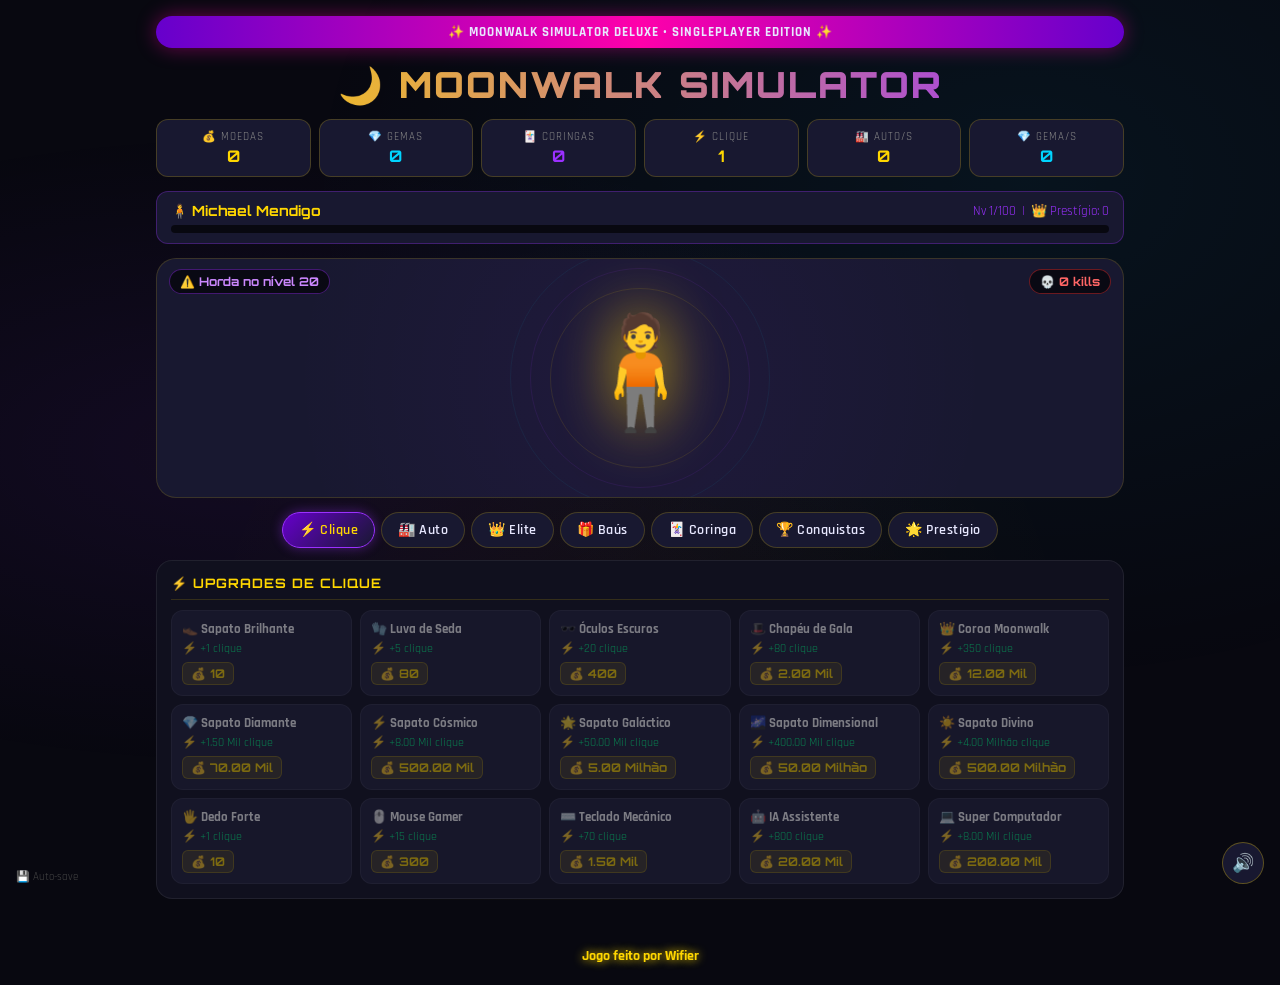
==== commit 704e89ba: "Rename moonwalk_deluxe (2).html to index.html" ====
--- a/index.html
+++ b/index.html
@@ -528,6 +528,151 @@
 /* SCROLLBAR */
 ::-webkit-scrollbar { width: 6px; }
 ::-webkit-scrollbar-thumb { background: #333; border-radius: 6px; }
+
+/* ENEMIES */
+.enemy {
+  position: absolute;
+  font-size: 36px;
+  cursor: pointer;
+  z-index: 5;
+  transition: filter 0.1s;
+  user-select: none;
+  filter: drop-shadow(0 0 8px rgba(255,50,50,0.8));
+}
+.enemy:hover { filter: drop-shadow(0 0 16px #ff4444) brightness(1.3); }
+.enemy:active { transform: scale(0.85); }
+
+.enemy-hp-bar {
+  position: absolute;
+  bottom: -10px;
+  left: 50%;
+  transform: translateX(-50%);
+  width: 50px;
+  height: 5px;
+  background: #300;
+  border-radius: 3px;
+  overflow: hidden;
+  pointer-events: none;
+}
+.enemy-hp-fill {
+  height: 100%;
+  background: linear-gradient(90deg, #ff2200, #ff6600);
+  border-radius: 3px;
+  transition: width 0.15s;
+}
+
+.boss .enemy-hp-bar { width: 80px; height: 8px; bottom: -14px; }
+.boss .enemy-hp-fill { background: linear-gradient(90deg, #9b30ff, #ff00aa); }
+.boss { filter: drop-shadow(0 0 20px rgba(155,48,255,0.9)) drop-shadow(0 0 40px rgba(255,0,170,0.5)) !important; }
+.boss:hover { filter: drop-shadow(0 0 30px #9b30ff) brightness(1.2) !important; }
+
+.enemy-dmg {
+  position: absolute;
+  font-size: 14px;
+  font-weight: 700;
+  color: #ff4444;
+  pointer-events: none;
+  animation: floatUp 0.7s forwards;
+  z-index: 10;
+  text-shadow: 0 0 6px rgba(255,0,0,0.8);
+  font-family: 'Orbitron', sans-serif;
+}
+
+.boss-warning {
+  position: absolute;
+  inset: 0;
+  display: flex;
+  align-items: center;
+  justify-content: center;
+  flex-direction: column;
+  background: rgba(0,0,0,0.75);
+  z-index: 20;
+  border-radius: 20px;
+  animation: bossWarnFade 2.5s forwards;
+  pointer-events: none;
+}
+.boss-warning-text {
+  font-family: 'Orbitron', sans-serif;
+  font-size: 26px;
+  font-weight: 900;
+  color: #ff00aa;
+  text-shadow: 0 0 30px #ff00aa, 0 0 60px #9b30ff;
+  animation: bossTextPulse 0.4s ease-in-out infinite alternate;
+}
+.boss-warning-sub {
+  font-size: 14px;
+  color: #aaa;
+  margin-top: 8px;
+}
+@keyframes bossWarnFade {
+  0%   { opacity:0; }
+  10%  { opacity:1; }
+  80%  { opacity:1; }
+  100% { opacity:0; }
+}
+@keyframes bossTextPulse {
+  from { transform: scale(1); }
+  to   { transform: scale(1.06); }
+}
+
+.steal-flash {
+  position: absolute;
+  inset: 0;
+  background: rgba(255,0,0,0.25);
+  border-radius: 20px;
+  pointer-events: none;
+  animation: stealFlashAnim 0.3s forwards;
+  z-index: 15;
+}
+@keyframes stealFlashAnim {
+  0%   { opacity:1; }
+  100% { opacity:0; }
+}
+
+.enemy-kill-burst {
+  position: absolute;
+  font-size: 28px;
+  pointer-events: none;
+  animation: killBurst 0.8s forwards;
+  z-index: 12;
+}
+@keyframes killBurst {
+  0%   { opacity:1; transform: scale(0.5); }
+  40%  { opacity:1; transform: scale(1.4); }
+  100% { opacity:0; transform: scale(2) translateY(-30px); }
+}
+
+/* KILL COUNT BADGE */
+#killBadge {
+  position: absolute;
+  top: 10px;
+  right: 12px;
+  background: rgba(0,0,0,0.6);
+  border: 1px solid rgba(255,50,50,0.4);
+  border-radius: 20px;
+  padding: 4px 10px;
+  font-size: 12px;
+  color: #ff6666;
+  font-family: 'Orbitron', sans-serif;
+  font-weight: 700;
+  z-index: 6;
+  pointer-events: none;
+}
+#bossCounter {
+  position: absolute;
+  top: 10px;
+  left: 12px;
+  background: rgba(0,0,0,0.6);
+  border: 1px solid rgba(155,48,255,0.4);
+  border-radius: 20px;
+  padding: 4px 10px;
+  font-size: 12px;
+  color: #cc88ff;
+  font-family: 'Orbitron', sans-serif;
+  font-weight: 700;
+  z-index: 6;
+  pointer-events: none;
+}
 
 /* SOUND BTN */
 .sound-btn {
@@ -610,12 +755,14 @@
   </div>
 
   <!-- GAME AREA -->
-  <div class="game-area">
+  <div class="game-area" id="gameArea">
     <div class="particle-ring"></div>
     <div class="particle-ring"></div>
     <div class="particle-ring"></div>
     <div id="dancers"></div>
     <div id="michael">🧍</div>
+    <div id="killBadge">💀 0 kills</div>
+    <div id="bossCounter">⚠️ Horda no nível 20</div>
   </div>
 
   <!-- NAV TABS -->
@@ -1464,27 +1611,309 @@
   reset:      ()=> { if(confirm('Apagar tudo?')){ localStorage.clear(); location.reload(); } },
   save:       ()=> { saveGame(); showPopup('💾 Salvo!'); },
   load:       ()=> { loadGame(); renderShops(); updateUI(); showPopup('📂 Carregado!'); },
-  help:       ()=> {
-    const cmds = Object.keys(window.admin).join(', ');
-    alert('Comandos admin:\n'+cmds+'\n\nExemplos:\nadmin.money(1e12)\nadmin.diamonds(1e9)\nadmin.max()\nadmin.wifier()');
-  },
+  help: () => adminHelp(),
 };
-// admin.code1 ... admin.code200
-for(let i=1;i<=200;i++){
-  (function(n){
-    admin['code'+n] = ()=>{
-      const rewards = [
-        ()=>{money+=1e9*n; totalMoneyEarned+=1e9*n;},
-        ()=>{diamonds+=1e6*n;},
-        ()=>{clickPower+=1e6*n;},
-        ()=>{autoPower+=1e6*n;},
-        ()=>{jokers+=n;}
-      ];
-      rewards[n%5]();
-      showPopup(`🎁 code${n} ativado!`);
-      updateUI();
-    };
-  })(i);
+
+// =============================================
+// ADMIN CODES — 100 códigos únicos e nomeados
+// =============================================
+const adminCodes = {
+  // 💰 DINHEIRO
+  code1:   { label:'💰 +1 Bilhão de Moedas',          fn:()=>{ money+=1e9;   totalMoneyEarned+=1e9;   updateUI(); showPopup('💰 +1 Bilhão!'); } },
+  code2:   { label:'💰 +100 Bilhões de Moedas',        fn:()=>{ money+=1e11;  totalMoneyEarned+=1e11;  updateUI(); showPopup('💰 +100 Bilhões!'); } },
+  code3:   { label:'💰 +1 Trilhão de Moedas',          fn:()=>{ money+=1e12;  totalMoneyEarned+=1e12;  updateUI(); showPopup('💰 +1 Trilhão!'); } },
+  code4:   { label:'💰 +1 Quadrilhão de Moedas',       fn:()=>{ money+=1e15;  totalMoneyEarned+=1e15;  updateUI(); showPopup('💰 +1 Quadrilhão!'); } },
+  code5:   { label:'💰 Moedas x10',                    fn:()=>{ money*=10;    totalMoneyEarned*=10;    updateUI(); showPopup('💰 Moedas x10!'); } },
+  code6:   { label:'💰 Moedas x100',                   fn:()=>{ money*=100;   totalMoneyEarned*=100;   updateUI(); showPopup('💰 Moedas x100!'); } },
+  code7:   { label:'💰 Moedas x1000',                  fn:()=>{ money*=1000;  totalMoneyEarned*=1000;  updateUI(); showPopup('💰 Moedas x1000!'); } },
+  code8:   { label:'💰 +1 Sextilhão de Moedas',        fn:()=>{ money+=1e21;  totalMoneyEarned+=1e21;  updateUI(); showPopup('💰 +1 Sextilhão!'); } },
+  // 💎 GEMAS
+  code9:   { label:'💎 +10.000 Gemas',                 fn:()=>{ diamonds+=1e4;  updateUI(); showPopup('💎 +10.000 Gemas!'); } },
+  code10:  { label:'💎 +1 Milhão de Gemas',            fn:()=>{ diamonds+=1e6;  updateUI(); showPopup('💎 +1 Milhão Gemas!'); } },
+  code11:  { label:'💎 +1 Bilhão de Gemas',            fn:()=>{ diamonds+=1e9;  updateUI(); showPopup('💎 +1 Bilhão Gemas!'); } },
+  code12:  { label:'💎 +1 Trilhão de Gemas',           fn:()=>{ diamonds+=1e12; updateUI(); showPopup('💎 +1 Trilhão Gemas!'); } },
+  code13:  { label:'💎 Gemas x10',                     fn:()=>{ diamonds*=10;   updateUI(); showPopup('💎 Gemas x10!'); } },
+  code14:  { label:'💎 Gemas x1000',                   fn:()=>{ diamonds*=1000; updateUI(); showPopup('💎 Gemas x1000!'); } },
+  code15:  { label:'💎 +1 Quadrilhão de Gemas',        fn:()=>{ diamonds+=1e15; updateUI(); showPopup('💎 +1 Quadrilhão!'); } },
+  // ⚡ CLIQUE
+  code16:  { label:'⚡ Clique x10',                    fn:()=>{ clickPower*=10;    updateUI(); showPopup('⚡ Clique x10!'); } },
+  code17:  { label:'⚡ Clique x100',                   fn:()=>{ clickPower*=100;   updateUI(); showPopup('⚡ Clique x100!'); } },
+  code18:  { label:'⚡ Clique x1000',                  fn:()=>{ clickPower*=1000;  updateUI(); showPopup('⚡ Clique x1000!'); } },
+  code19:  { label:'⚡ Clique x1 Milhão',              fn:()=>{ clickPower*=1e6;   updateUI(); showPopup('⚡ Clique x1M!'); } },
+  code20:  { label:'⚡ +1 Bilhão de Clique',           fn:()=>{ clickPower+=1e9;   updateUI(); showPopup('⚡ +1B Clique!'); } },
+  code21:  { label:'⚡ +1 Trilhão de Clique',          fn:()=>{ clickPower+=1e12;  updateUI(); showPopup('⚡ +1T Clique!'); } },
+  code22:  { label:'⚡ Clique Absoluto (1e15)',         fn:()=>{ clickPower=1e15;   updateUI(); showPopup('⚡ Clique Absoluto!'); } },
+  // 🏭 AUTO
+  code23:  { label:'🏭 Auto x10',                      fn:()=>{ autoPower*=10;    updateUI(); showPopup('🏭 Auto x10!'); } },
+  code24:  { label:'🏭 Auto x100',                     fn:()=>{ autoPower*=100;   updateUI(); showPopup('🏭 Auto x100!'); } },
+  code25:  { label:'🏭 Auto x1000',                    fn:()=>{ autoPower*=1000;  updateUI(); showPopup('🏭 Auto x1000!'); } },
+  code26:  { label:'🏭 +1 Bilhão Auto/s',              fn:()=>{ autoPower+=1e9;   updateUI(); showPopup('🏭 +1B Auto!'); } },
+  code27:  { label:'🏭 +1 Trilhão Auto/s',             fn:()=>{ autoPower+=1e12;  updateUI(); showPopup('🏭 +1T Auto!'); } },
+  code28:  { label:'🏭 Auto Máximo (1e15/s)',           fn:()=>{ autoPower=1e15;   updateUI(); showPopup('🏭 Auto Máximo!'); } },
+  // 🃏 CORINGAS
+  code29:  { label:'🃏 +1 Coringa',                    fn:()=>{ jokers+=1;   updateUI(); showPopup('🃏 +1 Coringa!'); } },
+  code30:  { label:'🃏 +10 Coringas',                  fn:()=>{ jokers+=10;  updateUI(); showPopup('🃏 +10 Coringas!'); } },
+  code31:  { label:'🃏 +100 Coringas',                 fn:()=>{ jokers+=100; updateUI(); showPopup('🃏 +100 Coringas!'); } },
+  code32:  { label:'🃏 Usar 1 Coringa Automático',     fn:()=>{ useJoker(); } },
+  // ⭐ NÍVEL / PROGRESSO
+  code33:  { label:'⭐ Ir para Nível 10',              fn:()=>{ totalMoneyEarned=LEVELS[9][0]+1;  updateUI(); showPopup('⭐ Nível 10!'); } },
+  code34:  { label:'⭐ Ir para Nível 25',              fn:()=>{ totalMoneyEarned=LEVELS[24][0]+1; updateUI(); showPopup('⭐ Nível 25!'); } },
+  code35:  { label:'⭐ Ir para Nível 50',              fn:()=>{ totalMoneyEarned=LEVELS[49][0]+1; updateUI(); showPopup('⭐ Nível 50!'); } },
+  code36:  { label:'⭐ Ir para Nível 75',              fn:()=>{ totalMoneyEarned=LEVELS[74][0]+1; updateUI(); showPopup('⭐ Nível 75!'); } },
+  code37:  { label:'⭐ Ir para Nível 99',              fn:()=>{ totalMoneyEarned=LEVELS[98][0]+1; updateUI(); showPopup('⭐ Nível 99!'); } },
+  code38:  { label:'⭐ Ir para Nível 100 — DEUS',      fn:()=>{ totalMoneyEarned=LEVELS[99][0]+1; updateUI(); showEvent('🌙','NÍVEL 100!','Michael Deus do Moonwalk!'); } },
+  // 🌟 PRESTÍGIO
+  code39:  { label:'🌟 Forçar Prestígio',              fn:()=>{ totalMoneyEarned=1e10; prestige(); } },
+  code40:  { label:'🌟 +10 Prestígios',                fn:()=>{ prestigeCount+=10; prestigeBonus+=10; clickPower+=10; updateUI(); showPopup('🌟 +10 Prestígios!'); } },
+  code41:  { label:'🌟 Prestígio x100',                fn:()=>{ prestigeCount=100; prestigeBonus=100; clickPower+=100; updateUI(); showPopup('🌟 Prestígio 100!'); } },
+  // 💥 EVENTOS ESPECIAIS
+  code42:  { label:'💥 Explosão de Moedas (chuva)',    fn:()=>{ for(let i=0;i<50;i++) setTimeout(()=>spawnFloat(money*0.01),i*60); money*=1.5; totalMoneyEarned*=1.5; updateUI(); } },
+  code43:  { label:'🌧️ Chuva de Gemas',               fn:()=>{ diamonds*=2; showEvent('💎','Chuva de Gemas!','Gemas dobradas!'); updateUI(); } },
+  code44:  { label:'🎆 Fogos de Artifício',            fn:()=>{ showEvent('🎆','Parabéns!','Moonwalk Simulator agradece!'); for(let i=0;i<60;i++) setTimeout(()=>addDancer(),i*50); } },
+  code45:  { label:'🕺 Festa de Dançarinos (50)',       fn:()=>{ for(let i=0;i<50;i++) setTimeout(()=>addDancer(),i*40); showPopup('🕺 Festa iniciada!'); } },
+  code46:  { label:'🕺 Exército de Dançarinos (200)',   fn:()=>{ for(let i=0;i<200;i++) setTimeout(()=>addDancer(),i*20); showPopup('🕺 Exército!'); } },
+  code47:  { label:'🧹 Limpar Dançarinos',             fn:()=>{ document.getElementById('dancers').innerHTML=''; showPopup('🧹 Dançarinos removidos!'); } },
+  code48:  { label:'🌈 Modo Arco-Íris',                fn:()=>{ let h=0; const ri=setInterval(()=>{ document.body.style.filter=`hue-rotate(${h}deg)`; h=(h+3)%360; },30); setTimeout(()=>{ clearInterval(ri); document.body.style.filter=''; },8000); showPopup('🌈 Arco-Íris por 8s!'); } },
+  code49:  { label:'🔥 Modo Fogo (visual)',             fn:()=>{ document.getElementById('michael').style.filter='drop-shadow(0 0 40px #ff4400) drop-shadow(0 0 80px #ff0000)'; setTimeout(()=>{ document.getElementById('michael').style.filter=''; },5000); showPopup('🔥 Modo Fogo por 5s!'); } },
+  code50:  { label:'❄️ Modo Gelo (visual)',             fn:()=>{ document.getElementById('michael').style.filter='drop-shadow(0 0 40px #00aaff) drop-shadow(0 0 80px #0044ff) brightness(1.5)'; setTimeout(()=>{ document.getElementById('michael').style.filter=''; },5000); showPopup('❄️ Modo Gelo por 5s!'); } },
+  // 🎁 PACOTES COMPLETOS
+  code51:  { label:'🎁 Pacote Iniciante',              fn:()=>{ money+=1e6; diamonds+=1000; jokers+=1; updateUI(); showPopup('🎁 Pacote Iniciante!'); } },
+  code52:  { label:'🎁 Pacote Aventureiro',            fn:()=>{ money+=1e9; diamonds+=1e5; jokers+=5; clickPower*=5; updateUI(); showPopup('🎁 Pacote Aventureiro!'); } },
+  code53:  { label:'🎁 Pacote Lendário',              fn:()=>{ money+=1e12; diamonds+=1e8; jokers+=20; clickPower*=100; autoPower*=100; updateUI(); showPopup('🎁 Pacote Lendário!'); } },
+  code54:  { label:'🎁 Pacote Deus',                  fn:()=>{ money+=1e18; diamonds+=1e12; jokers+=50; clickPower*=1e6; autoPower*=1e6; updateUI(); showEvent('🌙','Pacote DEUS!','Poder absoluto!'); } },
+  code55:  { label:'🎁 Pacote Gemas Puro',            fn:()=>{ diamonds+=1e10; gemPower+=1000; updateUI(); showPopup('💎 Pacote de Gemas!'); } },
+  // 🔧 MULTIPLICADORES
+  code56:  { label:'🔧 Tudo x2',                      fn:()=>{ money*=2; diamonds*=2; clickPower*=2; autoPower*=2; totalMoneyEarned*=2; updateUI(); showPopup('🔧 Tudo x2!'); } },
+  code57:  { label:'🔧 Tudo x10',                     fn:()=>{ money*=10; diamonds*=10; clickPower*=10; autoPower*=10; totalMoneyEarned*=10; updateUI(); showPopup('🔧 Tudo x10!'); } },
+  code58:  { label:'🔧 Tudo x1000',                   fn:()=>{ money*=1000; diamonds*=1000; clickPower*=1000; autoPower*=1000; totalMoneyEarned*=1000; updateUI(); showPopup('🔧 Tudo x1000!'); } },
+  code59:  { label:'🔧 Clique = Auto',                fn:()=>{ clickPower=autoPower; updateUI(); showPopup('🔧 Clique igualado ao Auto!'); } },
+  code60:  { label:'🔧 Auto = Clique',                fn:()=>{ autoPower=clickPower; updateUI(); showPopup('🔧 Auto igualado ao Clique!'); } },
+  // 🧪 EXPERIMENTOS / CRIATIVOS
+  code61:  { label:'🧪 Modo Formiga (clique=1)',       fn:()=>{ clickPower=1; updateUI(); showPopup('🧪 Modo Formiga ativado!'); } },
+  code62:  { label:'🧪 Modo Pobre (money=0)',          fn:()=>{ money=0; updateUI(); showPopup('🧪 Você ficou pobre!'); } },
+  code63:  { label:'🧪 Modo Zero (reset suave)',       fn:()=>{ money=0; autoPower=0; gemPower=0; updateUI(); showPopup('🧪 Modo Zero!'); } },
+  code64:  { label:'🧪 Dobrar Prestígio Bonus',        fn:()=>{ prestigeBonus*=2; clickPower+=prestigeBonus; updateUI(); showPopup('🌟 Bônus de Prestígio x2!'); } },
+  code65:  { label:'🧪 Roubar do Futuro (+1e30)',      fn:()=>{ money+=1e30; totalMoneyEarned+=1e30; updateUI(); showEvent('⏳','Viagem no Tempo!','Moedas do futuro chegaram!'); } },
+  code66:  { label:'🧪 Velocidade x5 (10s)',           fn:()=>{ const old=autoPower; autoPower*=5; updateUI(); showPopup('⚡ Velocidade x5 por 10s!'); setTimeout(()=>{ autoPower=old; updateUI(); },10000); } },
+  code67:  { label:'🧪 Clique por 1 min automático',   fn:()=>{ let t=0; const ci=setInterval(()=>{ money+=clickPower*100; totalMoneyEarned+=clickPower*100; spawnFloat(clickPower*100); updateUI(); if(++t>=60) clearInterval(ci); },1000); showPopup('🖱️ Auto-clique por 1 min!'); } },
+  code68:  { label:'🎰 Roleta (aleatório bom/mal)',    fn:()=>{
+    const ops=[
+      ()=>{money*=10;showPopup('🎰 JACKPOT! Moedas x10!');},
+      ()=>{diamonds*=5;showPopup('🎰 Gemas x5!');},
+      ()=>{clickPower*=100;showPopup('🎰 Clique x100!');},
+      ()=>{jokers+=10;showPopup('🎰 +10 Coringas!');},
+      ()=>{money=Math.max(0,money*0.5);showPopup('🎰 Azarou! -50% moedas...');},
+      ()=>{diamonds=Math.max(0,diamonds*0.5);showPopup('🎰 Azarou! -50% gemas...');},
+      ()=>{money+=1e15;showPopup('🎰 MEGA JACKPOT! +1Q!');},
+    ];
+    ops[Math.floor(Math.random()*ops.length)]();
+    updateUI();
+  }},
+  code69:  { label:'😏 Código 69 (óbvio)',             fn:()=>{ money+=69e9; diamonds+=69000; jokers+=6; showEvent('😏','Código 69!','+69 Bilhões, +69k Gemas, +6 Coringas'); updateUI(); } },
+  code70:  { label:'🐍 Python Mode',                   fn:()=>{ autoPower+=1e9; showEvent('🐍','Python Mode!','import moonwalk_money as mm'); updateUI(); } },
+  code71:  { label:'☕ Java Mode',                     fn:()=>{ clickPower*=2; autoPower*=2; showEvent('☕','Java Mode!','NullPointerException: money++'); updateUI(); } },
+  code72:  { label:'🦀 Rust Mode',                     fn:()=>{ money+=1e12; showEvent('🦀','Rust Mode!','Memória gerenciada. Dinheiro não.'); updateUI(); } },
+  code73:  { label:'💾 Y2K (virou o milênio)',          fn:()=>{ money=2000; diamonds=2000; totalMoneyEarned=2000; clickPower=2000; autoPower=2000; updateUI(); showEvent('💾','Y2K!','Voltamos para o ano 2000!'); } },
+  code74:  { label:'🌍 Inflação (preços x2 tudo)',      fn:()=>{ [...clickUpgrades,...autoUpgrades,...mineUpgrades].forEach(u=>u.preco*=2); renderShops(); showPopup('🌍 Inflação! Preços x2!'); } },
+  code75:  { label:'📉 Deflação (preços ÷2 tudo)',      fn:()=>{ [...clickUpgrades,...autoUpgrades,...mineUpgrades].forEach(u=>u.preco=Math.max(1,Math.floor(u.preco/2))); renderShops(); showPopup('📉 Deflação! Preços ÷2!'); } },
+  code76:  { label:'🧲 Mina de Gemas x100',             fn:()=>{ gemPower*=100; updateUI(); showPopup('⛏️ Minas x100!'); } },
+  code77:  { label:'👑 Coroa de Deus',                  fn:()=>{ clickPower+=1e15; autoPower+=1e15; diamonds+=1e12; showEvent('👑','Coroa de Deus!','Poder divino recebido!'); updateUI(); } },
+  code78:  { label:'🎵 Modo Musical (dançarinos)',      fn:()=>{ for(let i=0;i<100;i++) setTimeout(()=>addDancer(),i*30); autoPower*=10; updateUI(); showPopup('🎵 Modo Musical!'); } },
+  code79:  { label:'🌌 Portal Dimensional',             fn:()=>{ money+=1e24; diamonds+=1e18; showEvent('🌌','Portal Dimensional!','Recursos de outra dimensão!'); updateUI(); } },
+  code80:  { label:'⚠️ Modo Hard (tudo ÷100)',          fn:()=>{ money=Math.max(1,money/100); diamonds=Math.max(1,diamonds/100); clickPower=Math.max(1,clickPower/100); autoPower=Math.max(0,autoPower/100); updateUI(); showEvent('⚠️','Modo Hard!','Que sorte a sua...'); } },
+  // 🏆 CONQUISTAS
+  code81:  { label:'🏆 Desbloquear Todas Conquistas',   fn:()=>{ ACHIEVEMENTS.forEach(a=>unlockedAchs.add(a.id)); renderAchievements(); showPopup('🏆 Todas conquistas!'); } },
+  code82:  { label:'🏆 Resetar Conquistas',             fn:()=>{ unlockedAchs=new Set(); renderAchievements(); showPopup('🏆 Conquistas resetadas!'); } },
+  // 🌠 PACOTES ASTRONOMICOS
+  code83:  { label:'🌠 +1 Nonilhão de tudo',           fn:()=>{ money+=1e30; diamonds+=1e30; totalMoneyEarned+=1e30; updateUI(); showEvent('🌠','NONILHÃO!','Números absurdos!'); } },
+  code84:  { label:'🌀 Vórtice (tudo ao quadrado)',     fn:()=>{ money=money**1.1; diamonds=diamonds**1.1; clickPower=clickPower**1.05; updateUI(); showEvent('🌀','VÓRTICE!','Poderes elevados!'); } },
+  code85:  { label:'🔱 Modo Tritão',                    fn:()=>{ money+=1e18; diamonds+=1e15; gemPower*=50; clickPower*=50; updateUI(); showEvent('🔱','Modo Tritão!','O oceano de riquezas!'); } },
+  // ⚙️ SISTEMA
+  code86:  { label:'⚙️ Mostrar Stats',                 fn:()=>{ adminHelp('stats'); } },
+  code87:  { label:'💾 Salvar Jogo',                   fn:()=>{ saveGame(); showPopup('💾 Jogo salvo!'); } },
+  code88:  { label:'📂 Carregar Jogo',                 fn:()=>{ loadGame(); renderShops(); updateUI(); showPopup('📂 Jogo carregado!'); } },
+  code89:  { label:'🔄 Resetar apenas Moedas',         fn:()=>{ money=0; totalMoneyEarned=0; updateUI(); showPopup('🔄 Moedas zeradas!'); } },
+  code90:  { label:'🔄 Resetar apenas Auto',           fn:()=>{ autoPower=0; updateUI(); showPopup('🔄 Auto zerado!'); } },
+  // 🎭 EASTER EGGS
+  code91:  { label:'🎭 Easter Egg: Moonwalk God',       fn:()=>{ showEvent('🌙','MOONWALK GOD','Você descobriu o segredo eterno!'); money+=1e30; diamonds+=1e20; jokers+=69; updateUI(); } },
+  code92:  { label:'🎭 Easter Egg: Wifier Secret',      fn:()=>{ showEvent('👑','WIFIER SUPREMO','O criador te abençoou!'); admin.wifier(); } },
+  code93:  { label:'🎭 Easter Egg: Big Bang',           fn:()=>{ showEvent('💥','BIG BANG!','O universo começou de novo... mais rico.'); money=1e30; diamonds=1e25; clickPower=1e15; autoPower=1e15; jokers=100; updateUI(); } },
+  code94:  { label:'🎭 Easter Egg: Singularidade',      fn:()=>{ showEvent('♾️','SINGULARIDADE','Tudo e nada ao mesmo tempo.'); money=Infinity; diamonds=Infinity; updateUI(); } },
+  code95:  { label:'🎭 Easter Egg: Coringa Dourado',    fn:()=>{ jokers+=1000; showEvent('🃏','CORINGA DOURADO!','1000 Coringas!'); updateUI(); } },
+  code96:  { label:'🎭 Easter Egg: Dança Infinita',     fn:()=>{ setInterval(()=>addDancer(),100); showPopup('🕺 Dança INFINITA! (F5 para parar)'); } },
+  code97:  { label:'🎭 Easter Egg: Matrix',             fn:()=>{ document.body.style.filter='sepia(1) hue-rotate(90deg) saturate(3)'; showEvent('🟩','MATRIX MODE','Não existe colher.'); setTimeout(()=>{document.body.style.filter='';},6000); } },
+  code98:  { label:'🎭 Easter Egg: Moonwalk Supremo',   fn:()=>{ totalMoneyEarned=LEVELS[LEVELS.length-2][0]+1; money+=1e30; diamonds+=1e25; jokers+=50; updateUI(); showEvent('🌙','MOONWALK SUPREMO','Você alcançou o topo!'); } },
+  code99:  { label:'🎭 Easter Egg: Código 99',          fn:()=>{ money+=99e12; diamonds+=99e9; jokers+=9; clickPower*=99; autoPower*=99; updateUI(); showEvent('9️⃣9️⃣','CÓDIGO 99!','Noves fora... tudo dentro!'); } },
+  code100: { label:'🌙 CÓDIGO 100 — LENDÁRIO',          fn:()=>{ admin.max(); admin.unlockAll(); for(let i=0;i<200;i++) setTimeout(()=>addDancer(),i*15); jokers=999; prestigeCount=100; prestigeBonus=1000; clickPower=1e18; autoPower=1e18; gemPower=1e15; updateUI(); showEvent('🌙','CÓDIGO LENDÁRIO 100!','Você é o Deus do Moonwalk!'); } },
+};
+
+// Registrar todos os códigos no admin
+Object.keys(adminCodes).forEach(k => {
+  admin[k] = adminCodes[k].fn;
+});
+
+// =============================================
+// PAINEL DE AJUDA ESTILIZADO
+// =============================================
+function adminHelp(mode) {
+  // Remove painel existente
+  const old = document.getElementById('adminPanel');
+  if (old) { old.remove(); return; }
+
+  const panel = document.createElement('div');
+  panel.id = 'adminPanel';
+  panel.style.cssText = `
+    position:fixed; inset:0; background:rgba(0,0,0,0.88);
+    z-index:999999; display:flex; align-items:center; justify-content:center;
+    backdrop-filter:blur(8px); animation:panelIn .25s ease;
+  `;
+
+  const groups = {
+    '💰 Dinheiro':     Object.entries(adminCodes).filter(([k])=>+k.replace('code','')<=8),
+    '💎 Gemas':        Object.entries(adminCodes).filter(([k])=>{ const n=+k.replace('code',''); return n>=9&&n<=15; }),
+    '⚡ Clique':       Object.entries(adminCodes).filter(([k])=>{ const n=+k.replace('code',''); return n>=16&&n<=22; }),
+    '🏭 Auto':         Object.entries(adminCodes).filter(([k])=>{ const n=+k.replace('code',''); return n>=23&&n<=28; }),
+    '🃏 Coringas':     Object.entries(adminCodes).filter(([k])=>{ const n=+k.replace('code',''); return n>=29&&n<=32; }),
+    '⭐ Nível':        Object.entries(adminCodes).filter(([k])=>{ const n=+k.replace('code',''); return n>=33&&n<=38; }),
+    '🌟 Prestígio':    Object.entries(adminCodes).filter(([k])=>{ const n=+k.replace('code',''); return n>=39&&n<=41; }),
+    '💥 Eventos':      Object.entries(adminCodes).filter(([k])=>{ const n=+k.replace('code',''); return n>=42&&n<=50; }),
+    '🎁 Pacotes':      Object.entries(adminCodes).filter(([k])=>{ const n=+k.replace('code',''); return n>=51&&n<=55; }),
+    '🔧 Multiplicar':  Object.entries(adminCodes).filter(([k])=>{ const n=+k.replace('code',''); return n>=56&&n<=60; }),
+    '🧪 Experimentos': Object.entries(adminCodes).filter(([k])=>{ const n=+k.replace('code',''); return n>=61&&n<=80; }),
+    '🏆 Conquistas':   Object.entries(adminCodes).filter(([k])=>{ const n=+k.replace('code',''); return n>=81&&n<=82; }),
+    '🌠 Especiais':    Object.entries(adminCodes).filter(([k])=>{ const n=+k.replace('code',''); return n>=83&&n<=85; }),
+    '⚙️ Sistema':      Object.entries(adminCodes).filter(([k])=>{ const n=+k.replace('code',''); return n>=86&&n<=90; }),
+    '🎭 Easter Eggs':  Object.entries(adminCodes).filter(([k])=>{ const n=+k.replace('code',''); return n>=91&&n<=100; }),
+  };
+
+  // Comandos base
+  const baseCmds = [
+    ['admin.money(v)',    '💰 Define moedas'],
+    ['admin.diamonds(v)', '💎 Define gemas'],
+    ['admin.jokers(v)',   '🃏 Define coringas'],
+    ['admin.click(v)',    '⚡ Define clique'],
+    ['admin.auto(v)',     '🏭 Define auto/s'],
+    ['admin.level(v)',    '⭐ Vai para nível'],
+    ['admin.prestige(v)', '🌟 Define prestígio'],
+    ['admin.max()',       '🚀 Tudo ao máximo'],
+    ['admin.wifier()',    '👑 Modo Wifier'],
+    ['admin.ascend()',    '🛸 Ascender'],
+    ['admin.unlockAll()', '🏆 Desbloq. tudo'],
+    ['admin.rainMoney()', '🌧️ Chuva de moedas'],
+    ['admin.blackhole()', '🕳️ Buraco negro'],
+    ['admin.supernova()', '💥 Supernova'],
+    ['admin.gigachad()',  '💪 GigaChad'],
+    ['admin.thanos()',    '💜 Thanos'],
+    ['admin.shrek()',     '🟢 Shrek'],
+    ['admin.minecraft()', '⛏️ Minecraft'],
+    ['admin.doge()',      '🐕 Doge'],
+    ['admin.save()',      '💾 Salvar'],
+    ['admin.load()',      '📂 Carregar'],
+    ['admin.reset()',     '🗑️ Reset total'],
+  ];
+
+  let statsHtml = '';
+  if (mode === 'stats') {
+    statsHtml = `
+      <div style="background:#0a0a1a;border:1px solid #9b30ff;border-radius:12px;padding:14px;margin-bottom:14px;font-family:monospace;font-size:13px;line-height:1.8;color:#e8e8ff;">
+        💰 Moedas: <b style="color:#ffd700">${fmt(money)}</b><br>
+        💎 Gemas: <b style="color:#00d4ff">${fmt(diamonds)}</b><br>
+        🃏 Coringas: <b style="color:#9b30ff">${jokers}</b><br>
+        ⚡ Clique: <b style="color:#ffd700">${fmt(clickPower)}</b><br>
+        🏭 Auto/s: <b style="color:#ffd700">${fmt(autoPower)}</b><br>
+        💎 Gema/s: <b style="color:#00d4ff">${fmt(gemPower)}</b><br>
+        ⭐ Nível: <b style="color:#ffd700">${currentLevel}/100</b><br>
+        🌟 Prestígio: <b style="color:#ff00aa">${prestigeCount}</b> (+${fmt(prestigeBonus)} clique)<br>
+        📈 Total Ganho: <b style="color:#ffd700">${fmt(totalMoneyEarned)}</b>
+      </div>`;
+  }
+
+  let groupsHtml = '';
+  for (const [gname, entries] of Object.entries(groups)) {
+    if (!entries.length) continue;
+    groupsHtml += `<div style="margin-bottom:10px;">
+      <div style="font-size:12px;font-weight:700;color:#9b30ff;letter-spacing:1px;margin-bottom:6px;text-transform:uppercase;">${gname}</div>
+      <div style="display:flex;flex-wrap:wrap;gap:5px;">
+        ${entries.map(([k,v])=>`
+          <button onclick="admin.${k}();document.getElementById('adminPanel')?.remove();" style="
+            background:#1a1a2e;border:1px solid rgba(155,48,255,0.3);color:#e8e8ff;
+            padding:5px 10px;border-radius:8px;cursor:pointer;font-size:11px;
+            font-family:'Rajdhani',sans-serif;font-weight:600;transition:all .15s;
+            white-space:nowrap;
+          " onmouseover="this.style.borderColor='#ffd700';this.style.color='#ffd700';"
+             onmouseout="this.style.borderColor='rgba(155,48,255,0.3)';this.style.color='#e8e8ff';"
+          ><span style="opacity:.6;font-size:10px">${k}</span><br>${v.label}</button>`).join('')}
+      </div>
+    </div>`;
+  }
+
+  let baseCmdsHtml = baseCmds.map(([cmd,desc])=>`
+    <button onclick="const r=prompt('Valor para ${cmd}:'); if(r!==null){try{eval('${cmd.includes('(v)')? cmd.replace('(v)','('+0+')'): cmd}'.replace(/\\(0\\)/,'('+r+')')); }catch(e){} } document.getElementById('adminPanel')?.remove();" style="
+      background:#0a0a1a;border:1px solid rgba(255,215,0,0.2);color:#e8e8ff;
+      padding:5px 10px;border-radius:8px;cursor:pointer;font-size:11px;
+      font-family:monospace;transition:all .15s;white-space:nowrap;text-align:left;
+    " onmouseover="this.style.borderColor='#ffd700';this.style.color='#ffd700';"
+       onmouseout="this.style.borderColor='rgba(255,215,0,0.2)';this.style.color='#e8e8ff';"
+    ><b style="color:#ffd700">${cmd}</b><br><span style="color:#888;font-size:10px">${desc}</span></button>
+  `).join('');
+
+  panel.innerHTML = `
+    <div style="
+      background:linear-gradient(135deg,#080810,#10101e);
+      border:1px solid rgba(155,48,255,0.5);
+      border-radius:20px;
+      width:min(960px,96vw);
+      max-height:88vh;
+      overflow-y:auto;
+      padding:20px 22px;
+      box-shadow:0 0 60px rgba(155,48,255,0.25), 0 0 120px rgba(0,0,0,0.8);
+      scrollbar-width:thin;
+      scrollbar-color:#333 transparent;
+    ">
+      <div style="display:flex;align-items:center;justify-content:space-between;margin-bottom:16px;">
+        <div>
+          <div style="font-family:'Orbitron',sans-serif;font-size:18px;font-weight:900;
+            background:linear-gradient(90deg,#ffd700,#9b30ff,#00d4ff);
+            -webkit-background-clip:text;-webkit-text-fill-color:transparent;background-clip:text;
+            letter-spacing:2px;">🎮 CONSOLE ADMIN</div>
+          <div style="font-size:11px;color:#555;margin-top:2px;">Moonwalk Simulator Deluxe — Painel de Controle</div>
+        </div>
+        <button onclick="document.getElementById('adminPanel').remove();" style="
+          background:rgba(255,0,0,0.15);border:1px solid rgba(255,0,0,0.4);
+          color:#ff6666;padding:6px 14px;border-radius:8px;cursor:pointer;
+          font-size:13px;font-weight:700;
+        ">✕ Fechar</button>
+      </div>
+      ${statsHtml}
+      <div style="margin-bottom:14px;">
+        <div style="font-size:12px;font-weight:700;color:#ffd700;letter-spacing:1px;margin-bottom:8px;text-transform:uppercase;">⚙️ Comandos Base</div>
+        <div style="display:flex;flex-wrap:wrap;gap:5px;">${baseCmdsHtml}</div>
+      </div>
+      <div style="border-top:1px solid rgba(255,215,0,0.1);padding-top:14px;">
+        <div style="font-size:12px;font-weight:700;color:#ffd700;letter-spacing:1px;margin-bottom:10px;text-transform:uppercase;">🎯 Codes (clique para ativar)</div>
+        ${groupsHtml}
+      </div>
+      <div style="margin-top:12px;padding-top:12px;border-top:1px solid rgba(255,255,255,0.05);text-align:center;">
+        <button onclick="adminHelp('stats');document.getElementById('adminPanel')?.remove();" style="
+          background:linear-gradient(135deg,#1a0033,#000820);border:1px solid #9b30ff;
+          color:#9b30ff;padding:8px 20px;border-radius:20px;cursor:pointer;
+          font-family:'Orbitron',sans-serif;font-size:11px;font-weight:700;margin:4px;
+        ">📊 VER STATS</button>
+        <button onclick="saveGame();showPopup('💾 Salvo!');document.getElementById('adminPanel')?.remove();" style="
+          background:linear-gradient(135deg,#003300,#001a00);border:1px solid #00ff88;
+          color:#00ff88;padding:8px 20px;border-radius:20px;cursor:pointer;
+          font-family:'Orbitron',sans-serif;font-size:11px;font-weight:700;margin:4px;
+        ">💾 SALVAR</button>
+        <button onclick="if(confirm('Apagar tudo?')){localStorage.clear();location.reload();}" style="
+          background:linear-gradient(135deg,#330000,#1a0000);border:1px solid #ff4444;
+          color:#ff4444;padding:8px 20px;border-radius:20px;cursor:pointer;
+          font-family:'Orbitron',sans-serif;font-size:11px;font-weight:700;margin:4px;
+        ">🗑️ RESET TOTAL</button>
+      </div>
+    </div>
+  `;
+  document.body.appendChild(panel);
+  panel.addEventListener('click', e => { if(e.target===panel) panel.remove(); });
 }
 
 // --- SOUND BTN ---
@@ -1522,6 +1951,401 @@
   try { eval(cmd); } catch(e) { showPopup('❌ Erro: '+e.message); }
 }
 
+// =============================================
+// SISTEMA DE INIMIGOS E BOSS
+// =============================================
+
+const ENEMY_TYPES = [
+  { emoji:'👿', name:'Ladrãozinho',  hpMult:1,   speed:0.55, steal:0.004, color:'#ff4444' },
+  { emoji:'👺', name:'Ogro',         hpMult:2,   speed:0.40, steal:0.008, color:'#ff6600' },
+  { emoji:'🧟', name:'Zumbi',        hpMult:1.5, speed:0.65, steal:0.006, color:'#88ff44' },
+  { emoji:'💀', name:'Esqueleto',    hpMult:1.2, speed:0.80, steal:0.005, color:'#cccccc' },
+  { emoji:'🐍', name:'Serpente',     hpMult:1.8, speed:0.70, steal:0.007, color:'#44ff88' },
+  { emoji:'🦂', name:'Escorpião',    hpMult:2.2, speed:0.50, steal:0.010, color:'#ffaa00' },
+  { emoji:'👁️', name:'Olho do Mal',  hpMult:2.5, speed:0.45, steal:0.012, color:'#ff00aa' },
+  { emoji:'🔥', name:'Demônio',      hpMult:3,   speed:0.35, steal:0.015, color:'#ff3300' },
+  { emoji:'🕷️', name:'Aranha',      hpMult:1.3, speed:1.0,  steal:0.003, color:'#aa44ff' },
+  { emoji:'🐉', name:'Dragãozinho',  hpMult:4,   speed:0.30, steal:0.020, color:'#00aaff' },
+];
+
+const BOSS_TYPES = [
+  { emoji:'👹', name:'CHEFE LADRÃO',      hpMult:20,  speed:0.18, steal:0.50, color:'#ff2200' },
+  { emoji:'🧛', name:'VAMPIRO REI',       hpMult:30,  speed:0.15, steal:0.50, color:'#9900cc' },
+  { emoji:'🦖', name:'TIRANOSSAURO',      hpMult:40,  speed:0.14, steal:0.50, color:'#00aa44' },
+  { emoji:'🌑', name:'BURACO NEGRO VIVO', hpMult:60,  speed:0.12, steal:0.50, color:'#440066' },
+  { emoji:'☠️', name:'DEUS DA MORTE',     hpMult:100, speed:0.10, steal:0.50, color:'#ffffff' },
+];
+
+let enemies        = [];       // array de objetos de inimigo ativos
+let killCount      = 0;
+let bossKillCount  = 0;        // a cada 100 kills, spawna boss
+let bossActive     = false;
+let enemyIdCounter = 0;
+let enemySpawnRate = 4000;     // ms entre spawns (diminui conforme nível)
+
+// Calcula HP base do inimigo com base no nível atual do jogador
+function enemyBaseHP() {
+  // Escala com o nível: começa em 5 cliques, vai até centenas
+  return Math.max(5, Math.floor(3 * (1 + currentLevel * 0.5)));
+}
+
+function spawnEnemy(isBoss = false) {
+  const area = document.getElementById('gameArea');
+  if (!area) return;
+  const aW = area.clientWidth;
+  const aH = area.clientHeight;
+
+  const id = ++enemyIdCounter;
+  let type, hp, speed, steal, isBossEnemy = false;
+
+  if (isBoss) {
+    const bt = BOSS_TYPES[Math.min(Math.floor(bossKillCount / 500), BOSS_TYPES.length - 1)];
+    type        = bt;
+    hp          = Math.floor(enemyBaseHP() * bt.hpMult);
+    speed       = bt.speed;
+    steal       = bt.steal;
+    isBossEnemy = true;
+    bossActive  = true;
+  } else {
+    const et = ENEMY_TYPES[Math.floor(Math.random() * ENEMY_TYPES.length)];
+    type  = et;
+    hp    = Math.floor(enemyBaseHP() * et.hpMult);
+    speed = et.speed * (1 + currentLevel * 0.02);  // fica mais rápido com nível
+    steal = et.steal;
+  }
+
+  // Spawn de um dos 4 lados aleatório
+  const side = Math.floor(Math.random() * 4);
+  let startX, startY;
+  if      (side === 0) { startX = Math.random() * aW; startY = -50; }
+  else if (side === 1) { startX = aW + 50;             startY = Math.random() * aH; }
+  else if (side === 2) { startX = Math.random() * aW; startY = aH + 50; }
+  else                 { startX = -50;                  startY = Math.random() * aH; }
+
+  // DOM
+  const el = document.createElement('div');
+  el.className = 'enemy' + (isBossEnemy ? ' boss' : '');
+  el.style.left     = startX + 'px';
+  el.style.top      = startY + 'px';
+  el.style.fontSize = isBossEnemy ? '56px' : (28 + Math.random() * 16) + 'px';
+
+  const hpBar = document.createElement('div');
+  hpBar.className = 'enemy-hp-bar';
+  const hpFill = document.createElement('div');
+  hpFill.className = 'enemy-hp-fill';
+  hpFill.style.background = `linear-gradient(90deg, ${type.color}, ${type.color}88)`;
+  hpBar.appendChild(hpFill);
+  el.innerHTML = type.emoji;
+  el.appendChild(hpBar);
+
+  const obj = {
+    id, el, hpBar, hpFill,
+    x: startX, y: startY,
+    hp, maxHp: hp,
+    speed, steal,
+    type, isBoss: isBossEnemy,
+    touching: false, touchTimer: 0,
+    dead: false,
+  };
+
+  el.addEventListener('click', (e) => {
+    e.stopPropagation();
+    hitEnemy(obj);
+  });
+  el.addEventListener('touchstart', (e) => {
+    e.preventDefault(); e.stopPropagation();
+    hitEnemy(obj);
+  }, { passive: false });
+
+  area.appendChild(el);
+  enemies.push(obj);
+
+  if (isBossEnemy) showBossWarning(type);
+}
+
+function hitEnemy(obj) {
+  if (obj.dead) return;
+  const dmg = Math.max(1, Math.floor(clickPower));
+
+  obj.hp -= dmg;
+  // atualiza barra de HP
+  const pct = Math.max(0, obj.hp / obj.maxHp * 100);
+  obj.hpFill.style.width = pct + '%';
+
+  // damage number
+  const area = document.getElementById('gameArea');
+  const dmgEl = document.createElement('div');
+  dmgEl.className = 'enemy-dmg';
+  dmgEl.textContent = '-' + fmt(dmg);
+  dmgEl.style.left = (obj.x + 10 + (Math.random() * 20 - 10)) + 'px';
+  dmgEl.style.top  = (obj.y - 10) + 'px';
+  area.appendChild(dmgEl);
+  setTimeout(() => dmgEl.remove(), 700);
+
+  // flash
+  obj.el.style.filter = obj.isBoss
+    ? 'drop-shadow(0 0 30px #fff) brightness(2)'
+    : 'drop-shadow(0 0 20px #ff4444) brightness(2)';
+  setTimeout(() => {
+    obj.el.style.filter = obj.isBoss
+      ? 'drop-shadow(0 0 20px rgba(155,48,255,0.9)) drop-shadow(0 0 40px rgba(255,0,170,0.5))'
+      : 'drop-shadow(0 0 8px rgba(255,50,50,0.8))';
+  }, 80);
+
+  if (obj.hp <= 0) killEnemy(obj);
+}
+
+function killEnemy(obj) {
+  if (obj.dead) return;
+  obj.dead = true;
+
+  // Recompensa
+  const reward = Math.max(1, Math.floor(clickPower * (obj.isBoss ? 50 : 5)));
+  const gemReward = obj.isBoss ? Math.floor(Math.random() * 50 + 10) : (Math.random() < 0.05 ? 1 : 0);
+  money += reward;
+  totalMoneyEarned += reward;
+  if (gemReward > 0) diamonds += gemReward;
+  spawnFloat(reward);
+
+  // Kill burst
+  const area = document.getElementById('gameArea');
+  const burst = document.createElement('div');
+  burst.className = 'enemy-kill-burst';
+  burst.textContent = obj.isBoss ? '💥' : '✨';
+  burst.style.left = obj.x + 'px';
+  burst.style.top  = obj.y + 'px';
+  area.appendChild(burst);
+  setTimeout(() => burst.remove(), 800);
+
+  if (obj.isBoss) {
+    bossActive = false;
+    bossKillCount++;
+    showEvent('🏆', `BOSS DERROTADO!`, `+${fmt(reward)} moedas${gemReward>0?' · +'+gemReward+' 💎':''}`);
+    showPopup(`👹 Boss morto! +${fmt(reward)} moedas!`, 'achievement');
+  } else {
+    killCount++;
+    bossKillCount += 1;
+    if (gemReward > 0) showPopup(`✨ +${fmt(reward)} 💰 +${gemReward} 💎`);
+  }
+
+  obj.el.remove();
+  enemies = enemies.filter(e => e.id !== obj.id);
+
+  document.getElementById('killBadge').textContent = `💀 ${killCount} kills`;
+  updateUI();
+}
+
+function showBossWarning(type) {
+  const area = document.getElementById('gameArea');
+  const w = document.createElement('div');
+  w.className = 'boss-warning';
+  w.innerHTML = `
+    <div class="boss-warning-text">⚠️ ${type.emoji} ${type.name} ⚠️</div>
+    <div class="boss-warning-sub">Rouba 50% das moedas ao tocar!</div>
+  `;
+  area.appendChild(w);
+  setTimeout(() => w.remove(), 2500);
+}
+
+function stealFlash() {
+  const area = document.getElementById('gameArea');
+  const fl = document.createElement('div');
+  fl.className = 'steal-flash';
+  area.appendChild(fl);
+  setTimeout(() => fl.remove(), 300);
+}
+
+// LOOP DE MOVIMENTO DOS INIMIGOS
+let lastEnemyFrame = 0;
+function enemyLoop(ts) {
+  const area = document.getElementById('gameArea');
+  if (!area) { requestAnimationFrame(enemyLoop); return; }
+  const aW = area.clientWidth;
+  const aH = area.clientHeight;
+  // Ponto alvo: centro (Michael)
+  const targetX = aW / 2 - 30;
+  const targetY = aH / 2 - 30;
+
+  const dt = ts - lastEnemyFrame;
+  lastEnemyFrame = ts;
+  const delta = Math.min(dt, 50); // cap at 50ms
+
+  enemies.forEach(obj => {
+    if (obj.dead) return;
+
+    const dx = targetX - obj.x;
+    const dy = targetY - obj.y;
+    const dist = Math.sqrt(dx * dx + dy * dy);
+
+    if (dist < 55) {
+      // Touching Michael
+      obj.touching = true;
+      obj.touchTimer = (obj.touchTimer || 0) + delta;
+
+      if (obj.touchTimer >= (obj.isBoss ? 1200 : 500)) {
+        obj.touchTimer = 0;
+        const stolen = obj.isBoss
+          ? money * 0.50
+          : money * obj.steal;
+        if (stolen > 0 && money > 0) {
+          money = Math.max(0, money - stolen);
+          stealFlash();
+          const stealEl = document.createElement('div');
+          stealEl.className = 'enemy-dmg';
+          stealEl.style.color = obj.isBoss ? '#ff00aa' : '#ffaa00';
+          stealEl.style.fontSize = obj.isBoss ? '18px' : '13px';
+          stealEl.textContent = obj.isBoss ? `👹 -50%!` : `-${fmt(stolen)}`;
+          stealEl.style.left = (targetX + (Math.random()*30-15)) + 'px';
+          stealEl.style.top  = (targetY - 20) + 'px';
+          area.appendChild(stealEl);
+          setTimeout(() => stealEl.remove(), 700);
+          updateUI();
+        }
+      }
+    } else {
+      obj.touching = false;
+      obj.touchTimer = 0;
+      // Move towards Michael
+      const spd = obj.speed * delta * 0.06;
+      obj.x += (dx / dist) * spd;
+      obj.y += (dy / dist) * spd;
+      obj.el.style.left = obj.x + 'px';
+      obj.el.style.top  = obj.y + 'px';
+    }
+
+    // Shake when touching
+    if (obj.touching) {
+      const shake = (Math.random() - 0.5) * 4;
+      obj.el.style.transform = `translate(${shake}px, ${shake}px)`;
+    } else {
+      obj.el.style.transform = '';
+    }
+  });
+
+  requestAnimationFrame(enemyLoop);
+}
+requestAnimationFrame(enemyLoop);
+
+// SPAWN TIMER
+// =============================================
+// SISTEMA DE HORDAS — só em níveis múltiplos de 20
+// =============================================
+let hordeActive      = false;   // horda em andamento agora?
+let hordeLevel       = 0;       // qual nível triggou a horda atual
+let hordeRemaining   = 0;       // inimigos que ainda precisam ser mortos
+let hordeTotal       = 0;
+let hordeSpawnTimer  = null;
+let lastCheckedLevel = 0;
+
+// Horde size escala com qual múltiplo de 20 é
+function hordeSize(lvl) {
+  const tier = lvl / 20; // 1,2,3,4,5
+  return 8 + tier * 4;   // 12, 16, 20, 24, 28
+}
+
+function startHorde(lvl) {
+  if (hordeActive) return;
+  hordeActive    = true;
+  hordeLevel     = lvl;
+  const total    = Math.floor(hordeSize(lvl));
+  hordeTotal     = total;
+  hordeRemaining = total;
+
+  // Boss obrigatório nesta horda (aparece no meio/fim)
+  const hasBoss = true;
+  let bossSpawned = false;
+  let spawned = 0;
+
+  showEvent('⚠️', `HORDA! NÍVEL ${lvl}`, `${total} inimigos se aproximam!`);
+  updateHordeBadge();
+
+  // Spawna inimigos aos poucos
+  const spawnInterval = Math.max(800, 2000 - lvl * 10);
+  hordeSpawnTimer = setInterval(() => {
+    if (spawned >= total) {
+      clearInterval(hordeSpawnTimer);
+      return;
+    }
+    // Boss no meio da horda
+    if (hasBoss && !bossSpawned && spawned >= Math.floor(total * 0.5)) {
+      bossSpawned = true;
+      spawnEnemy(true);
+    } else {
+      const normalCount = enemies.filter(e => !e.isBoss).length;
+      if (normalCount < 7) {
+        spawnEnemy(false);
+        spawned++;
+      }
+    }
+  }, spawnInterval);
+}
+
+function onEnemyKilledHorde(isBoss) {
+  if (!hordeActive) return;
+  hordeRemaining--;
+  updateHordeBadge();
+  if (hordeRemaining <= 0 && !enemies.some(e => !e.dead)) {
+    endHorde();
+  }
+}
+
+function endHorde() {
+  hordeActive = false;
+  if (hordeSpawnTimer) clearInterval(hordeSpawnTimer);
+  // limpa inimigos restantes (ex: se o boss ainda tiver vivo e morreu último)
+  enemies.forEach(e => { if (!e.dead) killEnemy(e); });
+  const reward = Math.floor(clickPower * 100 * (hordeLevel / 20));
+  const gemReward = hordeLevel / 20 * 5;
+  money    += reward;
+  totalMoneyEarned += reward;
+  diamonds += gemReward;
+  showEvent('🏆', `HORDA DERROTADA!`, `+${fmt(reward)} 💰  +${gemReward} 💎`);
+  updateHordeBadge();
+  updateUI();
+}
+
+function updateHordeBadge() {
+  const kb  = document.getElementById('killBadge');
+  const bct = document.getElementById('bossCounter');
+  if (!kb || !bct) return;
+  kb.textContent = `💀 ${killCount} kills`;
+  if (hordeActive) {
+    bct.textContent = `⚠️ HORDA: ${Math.max(0,hordeRemaining)} restantes`;
+    bct.style.borderColor = 'rgba(255,50,50,0.6)';
+    bct.style.color = '#ff6666';
+  } else {
+    // Próximo nível de horda
+    const nextHordeLevel = [20,40,60,80,100].find(l => l > currentLevel);
+    bct.textContent = nextHordeLevel
+      ? `⚠️ Horda no nível ${nextHordeLevel}`
+      : currentLevel >= 100 ? `🌙 Nível máximo!` : `⚠️ Horda no nível 100`;
+    bct.style.borderColor = 'rgba(155,48,255,0.4)';
+    bct.style.color = '#cc88ff';
+  }
+}
+
+// Intercepta killEnemy para notificar o sistema de horda
+const _origKillEnemy = killEnemy;
+killEnemy = function(obj) {
+  _origKillEnemy(obj);
+  onEnemyKilledHorde(obj.isBoss);
+  updateHordeBadge();
+};
+
+// Verifica mudança de nível a cada segundo
+setInterval(() => {
+  const lvl = currentLevel;
+  if (lvl === lastCheckedLevel) return;
+  lastCheckedLevel = lvl;
+
+  // Só múltiplos de 20, e só se não tiver horda ativa já
+  if (lvl % 20 === 0 && lvl >= 20 && !hordeActive && lvl !== hordeLevel) {
+    startHorde(lvl);
+  }
+
+  updateHordeBadge();
+}, 1000);
+
 // --- GAME LOOPS ---
 setInterval(() => {
   money            += autoPower;
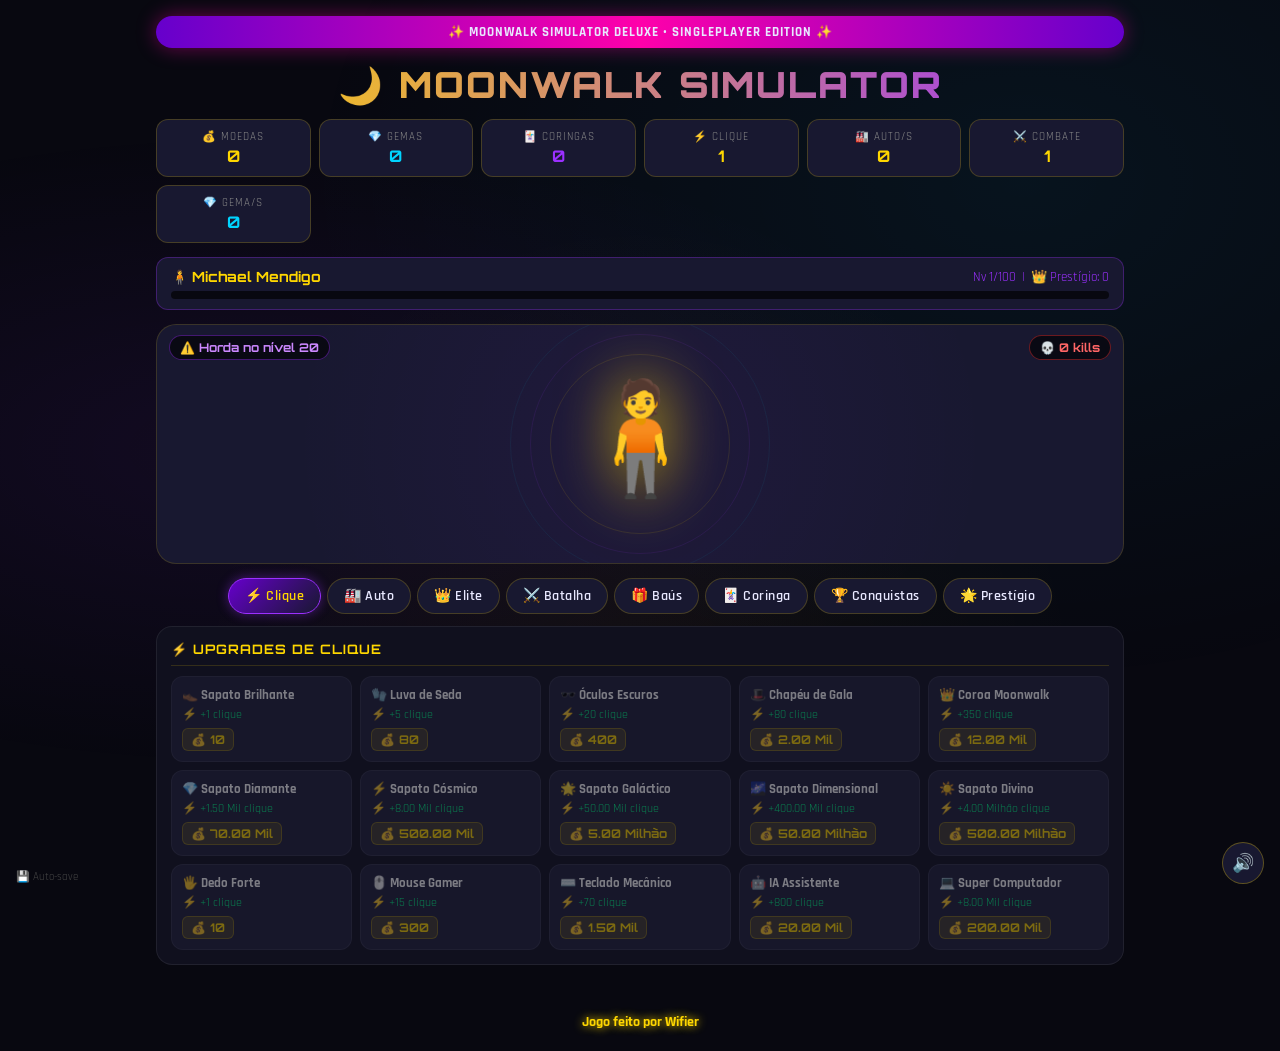
==== commit c525d27f: "Rename moonwalk_deluxe (3).html to index.html" ====
--- a/index.html
+++ b/index.html
@@ -738,6 +738,10 @@
       <div class="stat-value" id="statAuto">0</div>
     </div>
     <div class="stat-card">
+      <div class="stat-label">⚔️ Combate</div>
+      <div class="stat-value" id="statCombat">1</div>
+    </div>
+    <div class="stat-card">
       <div class="stat-label">💎 Gema/s</div>
       <div class="stat-value gems" id="statGemAuto">0</div>
     </div>
@@ -770,6 +774,7 @@
     <button class="nav-tab active" onclick="setTab('click')">⚡ Clique</button>
     <button class="nav-tab" onclick="setTab('auto')">🏭 Auto</button>
     <button class="nav-tab" onclick="setTab('elite')">👑 Elite</button>
+    <button class="nav-tab" onclick="setTab('combat')">⚔️ Batalha</button>
     <button class="nav-tab" onclick="setTab('caixas')">🎁 Baús</button>
     <button class="nav-tab" onclick="setTab('joker')">🃏 Coringa</button>
     <button class="nav-tab" onclick="setTab('achievements')">🏆 Conquistas</button>
@@ -804,11 +809,32 @@
     </div>
   </div>
 
+  <!-- PANEL: COMBAT -->
+  <div class="panel" id="panel-combat">
+    <div class="shop-section">
+      <h3>⚔️ ARSENAL DE BATALHA</h3>
+      <p style="font-size:12px;color:#888;margin-bottom:10px;">
+        Aumenta seu <b style="color:#ff6644">Poder de Combate ⚔️</b> — dano que você causa nos inimigos e bosses das hordas.<br>
+        <span style="color:#ff4444">Horda nível 20: boss leva 10 cliques. A cada +20 níveis, o boss fica 2x mais resistente!</span>
+      </p>
+      <div class="items-grid" id="shopCombat"></div>
+    </div>
+    <div class="shop-section">
+      <h3>🛡️ DEFESAS (reduzem roubo dos inimigos)</h3>
+      <div class="items-grid" id="shopDefense"></div>
+    </div>
+    <div class="shop-section">
+      <h3>💣 HABILIDADES ESPECIAIS (💎 Gemas)</h3>
+      <p style="font-size:12px;color:#888;margin-bottom:10px;">Habilidades únicas ativas que destroem inimigos instantaneamente.</p>
+      <div class="items-grid" id="shopSkills"></div>
+    </div>
+  </div>
+
   <!-- PANEL: CAIXAS -->
   <div class="panel" id="panel-caixas">
     <div class="shop-section">
       <h3>🎁 BAÚS — Compre com 💎 Gemas</h3>
-      <p style="font-size:12px;color:#888;margin-bottom:10px;">Cada baú tem 1% de chance de dar um Coringa! Baús custam <b style="color:var(--blue)">Gemas</b>.</p>
+      <p style="font-size:12px;color:#888;margin-bottom:10px;">Cada baú tem <b style="color:#ff4444">0.3% de chance</b> de dar um Coringa — extremamente raro! Baús custam <b style="color:var(--blue)">Gemas</b>.</p>
       <div class="items-grid" id="shopCaixas"></div>
     </div>
   </div>
@@ -1065,6 +1091,59 @@
   { id:"jk4", nome:"🃏x10 Pacote Lenda",  preco:350000, qtd:10 },
 ];
 
+// COMBAT upgrades (aumentam combatPower — dano em inimigos)
+const combatUpgrades = [
+  { id:"cw1",  nome:"🗡️ Faca de Bolso",        preco:500,      bonus:1   },
+  { id:"cw2",  nome:"⚔️ Espada Básica",         preco:3000,     bonus:5   },
+  { id:"cw3",  nome:"🔨 Martelo de Guerra",      preco:15000,    bonus:20  },
+  { id:"cw4",  nome:"🪃 Bumerangue Mágico",      preco:60000,    bonus:80  },
+  { id:"cw5",  nome:"🏹 Arco Élfico",            preco:250000,   bonus:300 },
+  { id:"cw6",  nome:"🔱 Tridente do Abismo",     preco:1e6,      bonus:1200 },
+  { id:"cw7",  nome:"⚡ Cajado Relâmpago",       preco:5e6,      bonus:5000 },
+  { id:"cw8",  nome:"🌙 Sabre Lunar",            preco:25e6,     bonus:25000 },
+  { id:"cw9",  nome:"🔥 Lança Infernal",         preco:150e6,    bonus:150000 },
+  { id:"cw10", nome:"💀 Ceifadeira da Morte",    preco:1e9,      bonus:1e6 },
+  { id:"cw11", nome:"🌌 Espada Dimensional",     preco:10e9,     bonus:10e6 },
+  { id:"cw12", nome:"☀️ Lâmina Solar",           preco:100e9,    bonus:100e6 },
+  { id:"cw13", nome:"🌀 Fúria do Vórtice",       preco:1e12,     bonus:1e9 },
+  { id:"cw14", nome:"♾️ Arma do Infinito",        preco:50e12,    bonus:50e9 },
+  { id:"cw15", nome:"🌙 Moonblade FINAL",        preco:1e15,     bonus:1e12 },
+];
+
+// DEFENSE upgrades (reduzem % de roubo dos inimigos)
+let stealReduction = 0; // 0.0 a 0.9 (max 90% redução)
+const defenseUpgrades = [
+  { id:"df1", nome:"🛡️ Escudo de Madeira",   preco:2000,     reduce:0.05 },
+  { id:"df2", nome:"🛡️ Escudo de Ferro",     preco:20000,    reduce:0.08 },
+  { id:"df3", nome:"🛡️ Escudo de Aço",       preco:200000,   reduce:0.10 },
+  { id:"df4", nome:"🛡️ Armadura Completa",   preco:2e6,      reduce:0.12 },
+  { id:"df5", nome:"🛡️ Armadura de Titânio", preco:20e6,     reduce:0.15 },
+  { id:"df6", nome:"🛡️ Escudo Rúnico",       preco:200e6,    reduce:0.15 },
+  { id:"df7", nome:"🛡️ Barreira Mágica",     preco:2e9,      reduce:0.15 },
+  { id:"df8", nome:"🌌 Escudo Dimensional",   preco:50e9,     reduce:0.10 },
+];
+
+// SKILLS — habilidades ativas (custam gemas, destroem inimigos)
+let skillCooldowns = {}; // id -> timestamp último uso
+const skillItems = [
+  { id:"sk1", nome:"💣 Granada Moonwalk",    preco:5000,   cooldown:30,  fn: ()=>{ killAllNormal('💣'); } },
+  { id:"sk2", nome:"⚡ Raio Divino",         preco:20000,  cooldown:60,  fn: ()=>{ killAllEnemies('⚡'); } },
+  { id:"sk3", nome:"🌪️ Tornado de Giro",    preco:80000,  cooldown:45,  fn: ()=>{ killAllNormal('🌪️'); } },
+  { id:"sk4", nome:"🔥 Chama Eterna",        preco:300000, cooldown:90,  fn: ()=>{ killAllEnemies('🔥'); } },
+  { id:"sk5", nome:"🌌 Buraco Negro",        preco:1e6,    cooldown:120, fn: ()=>{ killAllEnemies('🌌'); } },
+];
+
+function killAllNormal(fx) {
+  const toKill = [...enemies].filter(e => !e.isBoss && !e.dead);
+  toKill.forEach(e => killEnemy(e));
+  showPopup(`${fx} Todos os monstrinhos eliminados!`);
+}
+function killAllEnemies(fx) {
+  const toKill = [...enemies].filter(e => !e.dead);
+  toKill.forEach(e => killEnemy(e));
+  showPopup(`${fx} TODOS os inimigos eliminados!`);
+}
+
 // ACHIEVEMENTS
 const ACHIEVEMENTS = [
   // Money
@@ -1193,6 +1272,7 @@
   document.getElementById('statClick').textContent    = fmt(clickPower);
   document.getElementById('statAuto').textContent     = fmt(autoPower);
   document.getElementById('statGemAuto').textContent  = fmt(gemPower);
+  document.getElementById('statCombat').textContent   = fmt(combatPower);
   document.getElementById('jokerCount').textContent   = jokers;
   document.getElementById('prestigeCount').textContent = prestigeCount;
   document.getElementById('totalMoneyDisplay').textContent = fmt(totalMoneyEarned);
@@ -1246,6 +1326,7 @@
   renderClickShop();
   renderAutoShop();
   renderEliteShop();
+  renderCombatShop();
   renderCaixasShop();
   renderJokerShop();
 }
@@ -1338,6 +1419,58 @@
   });
 }
 
+function renderCombatShop() {
+  // --- Armas (combatPower) ---
+  const elC = document.getElementById('shopCombat');
+  if (elC) {
+    elC.innerHTML = '';
+    combatUpgrades.forEach(item => {
+      item._cost      = item.preco;
+      item._ctype     = 'money';
+      item._bonusText = `⚔️ +${fmt(item.bonus)} combate`;
+      const btn = makeItemBtn(item, () => buyCombatUpgrade(item));
+      elC.appendChild(btn);
+    });
+  }
+
+  // --- Defesas ---
+  const elD = document.getElementById('shopDefense');
+  if (elD) {
+    elD.innerHTML = '';
+    defenseUpgrades.forEach(item => {
+      const alreadyBought = item._bought || false;
+      const pct = Math.round(item.reduce * 100);
+      item._cost      = item.preco;
+      item._ctype     = 'money';
+      item._bonusText = alreadyBought
+        ? `✅ Já comprado — redução ativa`
+        : `🛡️ -${pct}% roubo de inimigos`;
+      const btn = makeItemBtn(item, () => buyDefenseUpgrade(item));
+      if (alreadyBought) btn.classList.add('cant-afford');
+      elD.appendChild(btn);
+    });
+  }
+
+  // --- Habilidades ---
+  const elS = document.getElementById('shopSkills');
+  if (elS) {
+    elS.innerHTML = '';
+    skillItems.forEach(item => {
+      const now     = Date.now();
+      const lastUse = skillCooldowns[item.id] || 0;
+      const cdLeft  = Math.max(0, Math.ceil((lastUse + item.cooldown * 1000 - now) / 1000));
+      item._cost      = item.preco;
+      item._ctype     = 'gems';
+      item._bonusText = cdLeft > 0 ? `⏳ Cooldown: ${cdLeft}s` : `✨ Pronto para usar!`;
+      const btn = makeItemBtn(item, () => useSkill(item));
+      if (cdLeft > 0) btn.classList.add('cant-afford');
+      elS.appendChild(btn);
+    });
+    // Refresh cooldowns every second while tab is active
+    setTimeout(() => { if (currentTab === 'combat') renderCombatShop(); }, 1000);
+  }
+}
+
 // --- PURCHASES ---
 function buyClickUpgrade(item) {
   if (money < item.preco) { showPopup('💸 Moedas insuficientes!'); return; }
@@ -1395,8 +1528,8 @@
   diamonds -= item.preco;
   totalBoxesOpened++;
 
-  // 1% chance coringa
-  if (Math.random() < 0.01) {
+  // 0.3% chance de coringa (muito raro — só baús ou compra direta)
+  if (Math.random() < 0.003) {
     jokers++;
     showPopup('🃏 CORINGA ENCONTRADO no Baú!', 'achievement');
     unlockAch('ex1');
@@ -1420,6 +1553,44 @@
   diamonds -= item.preco;
   jokers += item.qtd;
   showPopup(`🃏 +${item.qtd} Coringa(s)!`);
+  updateUI();
+  saveGame();
+}
+
+function buyCombatUpgrade(item) {
+  if (money < item.preco) { showPopup('💸 Moedas insuficientes!'); return; }
+  money -= item.preco;
+  combatPower += item.bonus;
+  item.bonus = Math.floor(item.bonus * 2.5);
+  item.preco = Math.floor(item.preco * 2.0);
+  showPopup(`⚔️ ${item.nome} equipado! +${fmt(item.bonus / 2.5)} combate`);
+  renderCombatShop();
+  updateUI();
+  saveGame();
+}
+
+function buyDefenseUpgrade(item) {
+  if (item._bought) { showPopup('🛡️ Já comprado!'); return; }
+  if (money < item.preco) { showPopup('💸 Moedas insuficientes!'); return; }
+  money -= item.preco;
+  item._bought = true;
+  stealReduction = Math.min(0.90, stealReduction + item.reduce);
+  showPopup(`🛡️ ${item.nome}! Roubo reduzido em ${Math.round(item.reduce*100)}%`);
+  renderCombatShop();
+  updateUI();
+  saveGame();
+}
+
+function useSkill(item) {
+  const now = Date.now();
+  const lastUse = skillCooldowns[item.id] || 0;
+  const cdLeft = Math.max(0, Math.ceil((lastUse + item.cooldown * 1000 - now) / 1000));
+  if (cdLeft > 0) { showPopup(`⏳ Aguarde ${cdLeft}s!`); return; }
+  if (diamonds < item.preco) { showPopup('💎 Gemas insuficientes!', 'gem'); return; }
+  diamonds -= item.preco;
+  skillCooldowns[item.id] = now;
+  item.fn();
+  renderCombatShop();
   updateUI();
   saveGame();
 }
@@ -1502,30 +1673,33 @@
 // --- RANDOM EVENTS ---
 function triggerRandomEvent() {
   const roll = Math.random();
-  if (roll < 0.3) {
+  if (roll < 0.35) {
     const gain = Math.max(100, money * 0.08);
     money += gain;
     totalMoneyEarned += gain;
     showEvent('💰','Chuva de Dinheiro!','Você ganhou '+fmt(gain)+' moedas!');
     updateUI();
-  } else if (roll < 0.55) {
+  } else if (roll < 0.65) {
     const gain = Math.max(50, diamonds * 0.05 + 10);
     diamonds += gain;
     showEvent('💎','Tempestade de Gemas!','Você ganhou '+fmt(gain)+' gemas!');
     updateUI();
-  } else if (roll < 0.65) {
-    jokers++;
-    showEvent('🃏','Coringa Selvagem!','Um Coringa caiu do céu!');
-    unlockAch('ex1');
-    updateUI();
-  } else if (roll < 0.75) {
+  } else if (roll < 0.85) {
     const mult = 2 + Math.random()*3;
     clickPower = Math.floor(clickPower * mult);
     autoPower  = Math.floor(autoPower  * mult);
     showEvent('👑','Michael Supremo!','Poder multiplicado por '+mult.toFixed(1)+'x por 10s!');
     updateUI();
     setTimeout(()=>{ updateUI(); },10000);
+  } else {
+    // Bônus de moedas extra
+    const gain = Math.max(1000, money * 0.15);
+    money += gain;
+    totalMoneyEarned += gain;
+    showEvent('🌟','Bênção do Moonwalk!','Você ganhou '+fmt(gain)+' moedas extras!');
+    updateUI();
   }
+  // Coringa NÃO aparece em eventos aleatórios — só em baús ou comprando
 }
 
 // --- TABS ---
@@ -1544,7 +1718,7 @@
 function saveGame() {
   try {
     const data = {
-      money, diamonds, jokers, clickPower, autoPower, gemPower,
+      money, diamonds, jokers, clickPower, autoPower, gemPower, combatPower, stealReduction,
       totalMoneyEarned, prestigeCount, prestigeBonus, soundOn,
       totalBoxesOpened,
       unlockedAchs: [...unlockedAchs],
@@ -1572,6 +1746,8 @@
     clickPower       = d.clickPower       || 1;
     autoPower        = d.autoPower        || 0;
     gemPower         = d.gemPower         || 0;
+    combatPower      = d.combatPower      || 1;
+    stealReduction   = d.stealReduction   || 0;
     totalMoneyEarned = d.totalMoneyEarned || 0;
     prestigeCount    = d.prestigeCount    || 0;
     prestigeBonus    = d.prestigeBonus    || 0;
@@ -1592,6 +1768,7 @@
   jokers:     v => { jokers = Number(v); updateUI(); },
   click:      v => { clickPower = Number(v); updateUI(); },
   auto:       v => { autoPower = Number(v); updateUI(); },
+  combat:     v => { combatPower = Number(v); updateUI(); showPopup(`⚔️ Combate = ${fmt(Number(v))}`); },
   level:      v => { totalMoneyEarned = LEVELS[Math.min(v-1,LEVELS.length-1)][0]+1; updateUI(); },
   prestige:   v => { prestigeCount = Number(v); updateUI(); },
   ascend:     ()=> { diamonds += 1e12; money += 1e15; updateUI(); showPopup('🚀 Ascensão!'); },
@@ -1976,17 +2153,20 @@
   { emoji:'☠️', name:'DEUS DA MORTE',     hpMult:100, speed:0.10, steal:0.50, color:'#ffffff' },
 ];
 
-let enemies        = [];       // array de objetos de inimigo ativos
+let enemies        = [];
 let killCount      = 0;
-let bossKillCount  = 0;        // a cada 100 kills, spawna boss
+let bossKillCount  = 0;
 let bossActive     = false;
 let enemyIdCounter = 0;
-let enemySpawnRate = 4000;     // ms entre spawns (diminui conforme nível)
-
-// Calcula HP base do inimigo com base no nível atual do jogador
-function enemyBaseHP() {
-  // Escala com o nível: começa em 5 cliques, vai até centenas
-  return Math.max(5, Math.floor(3 * (1 + currentLevel * 0.5)));
+let combatPower    = 1;   // dano por clique em inimigos (separado do clickPower de moedas)
+
+// HP base por tier de horda: boss lv20=10 cliques, lv40=20, lv60=40, lv80=80, lv100=160
+// Monstrinhos = 30% do HP do boss da sua horda
+function enemyBaseHP(isBoss) {
+  const tier = Math.floor(currentLevel / 20); // 1..5
+  // Boss precisa de (tier * 10) cliques com combatPower=1
+  const bossHP = Math.max(10, tier * 10) * combatPower;
+  return isBoss ? bossHP : Math.max(3, Math.floor(bossHP * 0.30));
 }
 
 function spawnEnemy(isBoss = false) {
@@ -2001,7 +2181,7 @@
   if (isBoss) {
     const bt = BOSS_TYPES[Math.min(Math.floor(bossKillCount / 500), BOSS_TYPES.length - 1)];
     type        = bt;
-    hp          = Math.floor(enemyBaseHP() * bt.hpMult);
+    hp          = Math.floor(enemyBaseHP(true) * bt.hpMult);
     speed       = bt.speed;
     steal       = bt.steal;
     isBossEnemy = true;
@@ -2009,8 +2189,8 @@
   } else {
     const et = ENEMY_TYPES[Math.floor(Math.random() * ENEMY_TYPES.length)];
     type  = et;
-    hp    = Math.floor(enemyBaseHP() * et.hpMult);
-    speed = et.speed * (1 + currentLevel * 0.02);  // fica mais rápido com nível
+    hp    = Math.floor(enemyBaseHP(false) * et.hpMult);
+    speed = et.speed * (1 + currentLevel * 0.015);
     steal = et.steal;
   }
 
@@ -2065,7 +2245,7 @@
 
 function hitEnemy(obj) {
   if (obj.dead) return;
-  const dmg = Math.max(1, Math.floor(clickPower));
+  const dmg = Math.max(1, Math.floor(combatPower));
 
   obj.hp -= dmg;
   // atualiza barra de HP
@@ -2185,8 +2365,8 @@
       if (obj.touchTimer >= (obj.isBoss ? 1200 : 500)) {
         obj.touchTimer = 0;
         const stolen = obj.isBoss
-          ? money * 0.50
-          : money * obj.steal;
+          ? money * 0.50 * (1 - stealReduction)
+          : money * obj.steal * (1 - stealReduction);
         if (stolen > 0 && money > 0) {
           money = Math.max(0, money - stolen);
           stealFlash();
@@ -2194,7 +2374,9 @@
           stealEl.className = 'enemy-dmg';
           stealEl.style.color = obj.isBoss ? '#ff00aa' : '#ffaa00';
           stealEl.style.fontSize = obj.isBoss ? '18px' : '13px';
-          stealEl.textContent = obj.isBoss ? `👹 -50%!` : `-${fmt(stolen)}`;
+          stealEl.textContent = obj.isBoss
+            ? `👹 -${Math.round(50*(1-stealReduction))}%!`
+            : `-${fmt(stolen)}`;
           stealEl.style.left = (targetX + (Math.random()*30-15)) + 'px';
           stealEl.style.top  = (targetY - 20) + 'px';
           area.appendChild(stealEl);
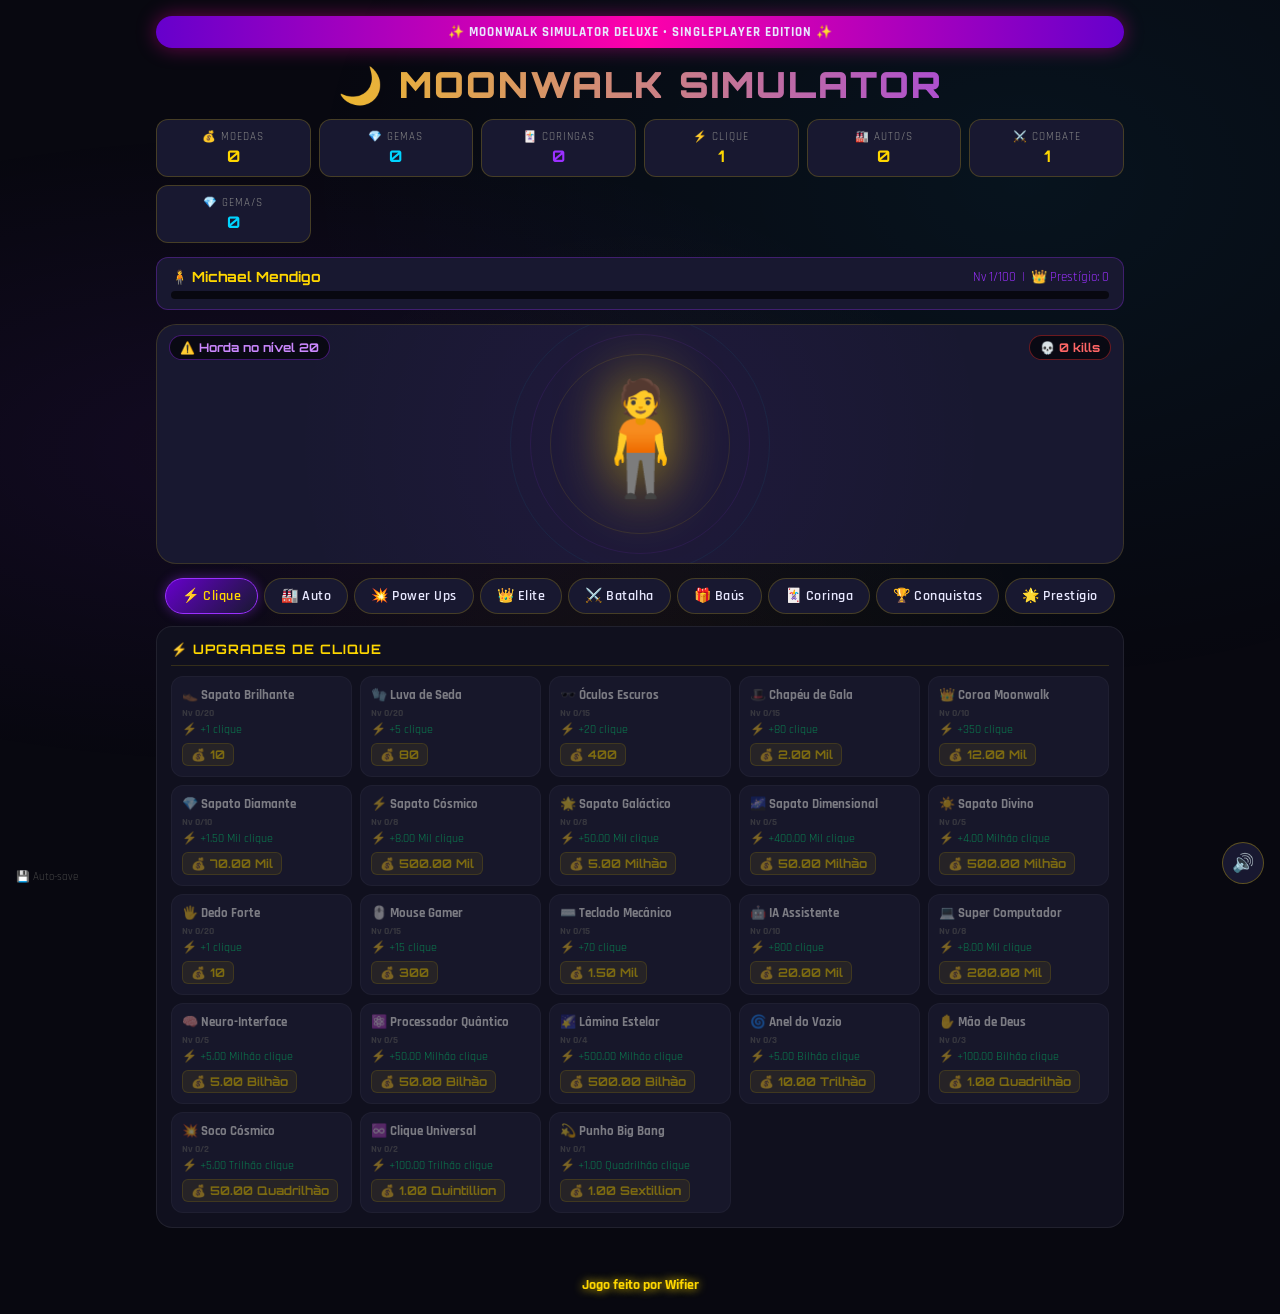
==== commit 405fbcad: "Rename moonwalk_deluxe_v4.html to index.html" ====
--- a/index.html
+++ b/index.html
@@ -524,6 +524,12 @@
   animation: footerGlow 3s infinite alternate;
 }
 @keyframes footerGlow { from{opacity:0.6} to{opacity:1} }
+
+/* MAXED OUT ITEM */
+.shop-item.maxed {
+  border-color: rgba(255,50,50,0.3) !important;
+  background: rgba(255,0,0,0.04) !important;
+}
 
 /* SCROLLBAR */
 ::-webkit-scrollbar { width: 6px; }
@@ -773,6 +779,7 @@
   <div class="nav-tabs">
     <button class="nav-tab active" onclick="setTab('click')">⚡ Clique</button>
     <button class="nav-tab" onclick="setTab('auto')">🏭 Auto</button>
+    <button class="nav-tab" onclick="setTab('power')">💥 Power Ups</button>
     <button class="nav-tab" onclick="setTab('elite')">👑 Elite</button>
     <button class="nav-tab" onclick="setTab('combat')">⚔️ Batalha</button>
     <button class="nav-tab" onclick="setTab('caixas')">🎁 Baús</button>
@@ -786,6 +793,30 @@
     <div class="shop-section">
       <h3>⚡ UPGRADES DE CLIQUE</h3>
       <div class="items-grid" id="shopClick"></div>
+    </div>
+  </div>
+
+  <!-- PANEL: POWER UPS -->
+  <div class="panel" id="panel-power">
+    <div class="shop-section">
+      <h3>🎯 MULTIPLICADORES DE CLIQUE</h3>
+      <p style="font-size:12px;color:#888;margin-bottom:10px;">Multiplicam diretamente seu poder de clique. Cada um tem nível máximo — não dá pra abusar!</p>
+      <div class="items-grid" id="shopPowerClick"></div>
+    </div>
+    <div class="shop-section">
+      <h3>🏭 MULTIPLICADORES DE AUTO</h3>
+      <p style="font-size:12px;color:#888;margin-bottom:10px;">Multiplicam sua produção automática. Preços sobem exponencialmente a cada nível.</p>
+      <div class="items-grid" id="shopPowerAuto"></div>
+    </div>
+    <div class="shop-section">
+      <h3>💎 MULTIPLICADORES DE GEMA</h3>
+      <p style="font-size:12px;color:#888;margin-bottom:10px;">Multiplicam gemas por segundo. Extremamente caros nos níveis altos.</p>
+      <div class="items-grid" id="shopPowerGem"></div>
+    </div>
+    <div class="shop-section" style="border-color:rgba(255,0,170,0.3);">
+      <h3 style="color:var(--pink);">🌟 BÊNÇÃOS GLOBAIS — Multiplicam TUDO</h3>
+      <p style="font-size:12px;color:#888;margin-bottom:10px;"><b style="color:var(--pink)">ATENÇÃO:</b> Multiplicam clique + auto + gemas simultaneamente. Preços absurdos. Nível máximo limitado!</p>
+      <div class="items-grid" id="shopPowerGlobal"></div>
     </div>
   </div>
 
@@ -1015,61 +1046,142 @@
 // --- SHOP DATA ---
 // CLICK upgrades: preco começa baixo, bonus em cliques extras
 const clickUpgrades = [
-  { id:"shoe",     nome:"👞 Sapato Brilhante",    preco:10,        bonus:1,       tipo:"click" },
-  { id:"glove",    nome:"🧤 Luva de Seda",        preco:80,        bonus:5,       tipo:"click" },
-  { id:"glasses",  nome:"🕶️ Óculos Escuros",     preco:400,       bonus:20,      tipo:"click" },
-  { id:"hat",      nome:"🎩 Chapéu de Gala",      preco:2000,      bonus:80,      tipo:"click" },
-  { id:"crown",    nome:"👑 Coroa Moonwalk",       preco:12000,     bonus:350,     tipo:"click" },
-  { id:"dshoe",    nome:"💎 Sapato Diamante",      preco:70000,     bonus:1500,    tipo:"click" },
-  { id:"cshoe",    nome:"⚡ Sapato Cósmico",       preco:500000,    bonus:8000,    tipo:"click" },
-  { id:"gshoe",    nome:"🌟 Sapato Galáctico",     preco:5e6,       bonus:50000,   tipo:"click" },
-  { id:"dshoe2",   nome:"🌌 Sapato Dimensional",   preco:50e6,      bonus:400000,  tipo:"click" },
-  { id:"godshoe",  nome:"☀️ Sapato Divino",        preco:500e6,     bonus:4e6,     tipo:"click" },
-  { id:"fing",     nome:"🖐️ Dedo Forte",           preco:10,        bonus:1,       tipo:"click" },
-  { id:"mgamer",   nome:"🖱️ Mouse Gamer",          preco:300,       bonus:15,      tipo:"click" },
-  { id:"mec",      nome:"⌨️ Teclado Mecânico",     preco:1500,      bonus:70,      tipo:"click" },
-  { id:"ai",       nome:"🤖 IA Assistente",        preco:20000,     bonus:800,     tipo:"click" },
-  { id:"superpc",  nome:"💻 Super Computador",     preco:200000,    bonus:8000,    tipo:"click" },
+  { id:"shoe",     nome:"👞 Sapato Brilhante",    preco:10,        bonus:1,       tipo:"click", maxLevel:20 },
+  { id:"glove",    nome:"🧤 Luva de Seda",        preco:80,        bonus:5,       tipo:"click", maxLevel:20 },
+  { id:"glasses",  nome:"🕶️ Óculos Escuros",     preco:400,       bonus:20,      tipo:"click", maxLevel:15 },
+  { id:"hat",      nome:"🎩 Chapéu de Gala",      preco:2000,      bonus:80,      tipo:"click", maxLevel:15 },
+  { id:"crown",    nome:"👑 Coroa Moonwalk",       preco:12000,     bonus:350,     tipo:"click", maxLevel:10 },
+  { id:"dshoe",    nome:"💎 Sapato Diamante",      preco:70000,     bonus:1500,    tipo:"click", maxLevel:10 },
+  { id:"cshoe",    nome:"⚡ Sapato Cósmico",       preco:500000,    bonus:8000,    tipo:"click", maxLevel:8 },
+  { id:"gshoe",    nome:"🌟 Sapato Galáctico",     preco:5e6,       bonus:50000,   tipo:"click", maxLevel:8 },
+  { id:"dshoe2",   nome:"🌌 Sapato Dimensional",   preco:50e6,      bonus:400000,  tipo:"click", maxLevel:5 },
+  { id:"godshoe",  nome:"☀️ Sapato Divino",        preco:500e6,     bonus:4e6,     tipo:"click", maxLevel:5 },
+  { id:"fing",     nome:"🖐️ Dedo Forte",           preco:10,        bonus:1,       tipo:"click", maxLevel:20 },
+  { id:"mgamer",   nome:"🖱️ Mouse Gamer",          preco:300,       bonus:15,      tipo:"click", maxLevel:15 },
+  { id:"mec",      nome:"⌨️ Teclado Mecânico",     preco:1500,      bonus:70,      tipo:"click", maxLevel:15 },
+  { id:"ai",       nome:"🤖 IA Assistente",        preco:20000,     bonus:800,     tipo:"click", maxLevel:10 },
+  { id:"superpc",  nome:"💻 Super Computador",     preco:200000,    bonus:8000,    tipo:"click", maxLevel:8 },
+  // TIER 2 — preços altos
+  { id:"neuro",    nome:"🧠 Neuro-Interface",      preco:5e9,       bonus:5e6,     tipo:"click", maxLevel:5 },
+  { id:"quantc",   nome:"⚛️ Processador Quântico", preco:50e9,      bonus:50e6,    tipo:"click", maxLevel:5 },
+  { id:"starblade",nome:"🌠 Lâmina Estelar",       preco:500e9,     bonus:500e6,   tipo:"click", maxLevel:4 },
+  { id:"voidring", nome:"🌀 Anel do Vazio",         preco:10e12,     bonus:5e9,     tipo:"click", maxLevel:3 },
+  // TIER 3 — EXORBITANTE
+  { id:"godhand",  nome:"✋ Mão de Deus",           preco:1e15,      bonus:100e9,   tipo:"click", maxLevel:3 },
+  { id:"cosmicfist",nome:"💥 Soco Cósmico",        preco:50e15,     bonus:5e12,    tipo:"click", maxLevel:2 },
+  { id:"univclick",nome:"♾️ Clique Universal",     preco:1e18,      bonus:100e12,  tipo:"click", maxLevel:2 },
+  { id:"bigbangfist",nome:"💫 Punho Big Bang",     preco:1e21,      bonus:1e15,    tipo:"click", maxLevel:1 },
 ];
 
 // AUTO upgrades
 const autoUpgrades = [
-  { id:"dancer",   nome:"🕴️ Dançarino",           preco:100,       bonus:2,       tipo:"auto" },
-  { id:"dancer2",  nome:"💃 Dançarina",             preco:600,       bonus:10,      tipo:"auto" },
-  { id:"dj",       nome:"🎧 DJ Profissional",       preco:3000,      bonus:50,      tipo:"auto" },
-  { id:"prod",     nome:"🎼 Produtor Musical",      preco:15000,     bonus:250,     tipo:"auto" },
-  { id:"backing",  nome:"🎤 Backing Vocal",         preco:70000,     bonus:1000,    tipo:"auto" },
-  { id:"limo",     nome:"🚘 Limusine",              preco:300000,    bonus:5000,    tipo:"auto" },
-  { id:"jet",      nome:"🛩️ Jato Particular",      preco:2e6,       bonus:40000,   tipo:"auto" },
-  { id:"rocket",   nome:"🚀 Nave Moonwalk",         preco:20e6,      bonus:400000,  tipo:"auto" },
-  { id:"label",    nome:"🏢 Gravadora",             preco:150e6,     bonus:4e6,     tipo:"auto" },
-  { id:"tour",     nome:"🌎 Turnê Mundial",         preco:800e6,     bonus:40e6,    tipo:"auto" },
-  { id:"corp",     nome:"🏙️ Corporação MWalk",     preco:5e9,       bonus:400e6,   tipo:"auto" },
-  { id:"imp",      nome:"🌐 Império Financeiro",    preco:30e9,      bonus:4e9,     tipo:"auto" },
-  { id:"galaxy",   nome:"🌌 Galáxia MWalk",         preco:200e9,     bonus:40e9,    tipo:"auto" },
-  { id:"universe", nome:"🌀 Universo Moonwalk",      preco:2e12,      bonus:400e9,   tipo:"auto" },
+  { id:"dancer",   nome:"🕴️ Dançarino",           preco:100,       bonus:2,       tipo:"auto", maxLevel:20 },
+  { id:"dancer2",  nome:"💃 Dançarina",             preco:600,       bonus:10,      tipo:"auto", maxLevel:20 },
+  { id:"dj",       nome:"🎧 DJ Profissional",       preco:3000,      bonus:50,      tipo:"auto", maxLevel:15 },
+  { id:"prod",     nome:"🎼 Produtor Musical",      preco:15000,     bonus:250,     tipo:"auto", maxLevel:15 },
+  { id:"backing",  nome:"🎤 Backing Vocal",         preco:70000,     bonus:1000,    tipo:"auto", maxLevel:10 },
+  { id:"limo",     nome:"🚘 Limusine",              preco:300000,    bonus:5000,    tipo:"auto", maxLevel:10 },
+  { id:"jet",      nome:"🛩️ Jato Particular",      preco:2e6,       bonus:40000,   tipo:"auto", maxLevel:8 },
+  { id:"rocket",   nome:"🚀 Nave Moonwalk",         preco:20e6,      bonus:400000,  tipo:"auto", maxLevel:8 },
+  { id:"label",    nome:"🏢 Gravadora",             preco:150e6,     bonus:4e6,     tipo:"auto", maxLevel:5 },
+  { id:"tour",     nome:"🌎 Turnê Mundial",         preco:800e6,     bonus:40e6,    tipo:"auto", maxLevel:5 },
+  { id:"corp",     nome:"🏙️ Corporação MWalk",     preco:5e9,       bonus:400e6,   tipo:"auto", maxLevel:5 },
+  { id:"imp",      nome:"🌐 Império Financeiro",    preco:30e9,      bonus:4e9,     tipo:"auto", maxLevel:4 },
+  { id:"galaxy",   nome:"🌌 Galáxia MWalk",         preco:200e9,     bonus:40e9,    tipo:"auto", maxLevel:4 },
+  { id:"universe", nome:"🌀 Universo Moonwalk",      preco:2e12,      bonus:400e9,   tipo:"auto", maxLevel:3 },
+  // TIER 2
+  { id:"starfact",  nome:"🌟 Fábrica Estelar",      preco:20e12,     bonus:5e12,    tipo:"auto", maxLevel:3 },
+  { id:"gdim",      nome:"🌠 Dimensão Dourada",     preco:500e12,    bonus:50e12,   tipo:"auto", maxLevel:3 },
+  { id:"cosmicent", nome:"🛸 Empresa Cósmica",      preco:10e15,     bonus:500e12,  tipo:"auto", maxLevel:2 },
+  { id:"godcorp",   nome:"👼 Corporação Divina",    preco:500e15,    bonus:10e15,   tipo:"auto", maxLevel:2 },
+  // TIER 3 — EXORBITANTE
+  { id:"omnibank",  nome:"🏦 Banco Omniversal",     preco:50e18,     bonus:100e15,  tipo:"auto", maxLevel:2 },
+  { id:"infinitef", nome:"♾️ Fábrica do Infinito",  preco:5e21,      bonus:1e18,    tipo:"auto", maxLevel:1 },
+  { id:"bigbangauto",nome:"💥 Máquina Big Bang",    preco:1e24,      bonus:10e18,   tipo:"auto", maxLevel:1 },
 ];
 
 // MINE upgrades (gem auto)
 const mineUpgrades = [
-  { id:"mine1",    nome:"⛏️ Mina Rasa",            preco:1e9,       bonus:1,       tipo:"mine" },
-  { id:"mine2",    nome:"🏔️ Mina Industrial",      preco:10e9,      bonus:10,      tipo:"mine" },
-  { id:"mine3",    nome:"🌋 Mina Vulcânica",        preco:100e9,     bonus:100,     tipo:"mine" },
-  { id:"mine4",    nome:"💎 Mina de Cristal",       preco:2e12,      bonus:1000,    tipo:"mine" },
-  { id:"mine5",    nome:"🌌 Mina Dimensional",      preco:50e12,     bonus:10000,   tipo:"mine" },
+  { id:"mine1",    nome:"⛏️ Mina Rasa",            preco:1e9,       bonus:1,       tipo:"mine", maxLevel:10 },
+  { id:"mine2",    nome:"🏔️ Mina Industrial",      preco:10e9,      bonus:10,      tipo:"mine", maxLevel:10 },
+  { id:"mine3",    nome:"🌋 Mina Vulcânica",        preco:100e9,     bonus:100,     tipo:"mine", maxLevel:8 },
+  { id:"mine4",    nome:"💎 Mina de Cristal",       preco:2e12,      bonus:1000,    tipo:"mine", maxLevel:5 },
+  { id:"mine5",    nome:"🌌 Mina Dimensional",      preco:50e12,     bonus:10000,   tipo:"mine", maxLevel:5 },
+  { id:"mine6",    nome:"⚡ Mina Quântica",         preco:1e15,      bonus:100000,  tipo:"mine", maxLevel:4 },
+  { id:"mine7",    nome:"🌠 Mina Estelar",          preco:100e15,    bonus:1e6,     tipo:"mine", maxLevel:3 },
+  { id:"mine8",    nome:"♾️ Mina do Infinito",      preco:1e18,      bonus:10e6,    tipo:"mine", maxLevel:2 },
 ];
 
 // ELITE upgrades (compra com gemas, dão boost enorme)
 const eliteUpgrades = [
-  { id:"el1",  nome:"🌟 Boost Lunar",        preco:500,      bonusClick:500,    bonusAuto:100 },
-  { id:"el2",  nome:"⚡ Amplificador Neon",   preco:2000,     bonusClick:2000,   bonusAuto:500 },
-  { id:"el3",  nome:"💥 Núcleo de Plasma",    preco:8000,     bonusClick:10000,  bonusAuto:2000 },
-  { id:"el4",  nome:"🔮 Cristal Arcano",      preco:30000,    bonusClick:50000,  bonusAuto:10000 },
-  { id:"el5",  nome:"👑 Trono Dourado",       preco:100000,   bonusClick:250000, bonusAuto:50000 },
-  { id:"el6",  nome:"🌌 Singularidade",       preco:500000,   bonusClick:1e6,    bonusAuto:250000 },
-  { id:"el7",  nome:"🌠 Hiper Estrela",       preco:2e6,      bonusClick:5e6,    bonusAuto:1e6 },
-  { id:"el8",  nome:"♾️ Loop Eterno",          preco:10e6,     bonusClick:25e6,   bonusAuto:5e6 },
+  { id:"el1",  nome:"🌟 Boost Lunar",        preco:500,      bonusClick:500,    bonusAuto:100,    maxLevel:10 },
+  { id:"el2",  nome:"⚡ Amplificador Neon",   preco:2000,     bonusClick:2000,   bonusAuto:500,    maxLevel:8 },
+  { id:"el3",  nome:"💥 Núcleo de Plasma",    preco:8000,     bonusClick:10000,  bonusAuto:2000,   maxLevel:6 },
+  { id:"el4",  nome:"🔮 Cristal Arcano",      preco:30000,    bonusClick:50000,  bonusAuto:10000,  maxLevel:5 },
+  { id:"el5",  nome:"👑 Trono Dourado",       preco:100000,   bonusClick:250000, bonusAuto:50000,  maxLevel:5 },
+  { id:"el6",  nome:"🌌 Singularidade",       preco:500000,   bonusClick:1e6,    bonusAuto:250000, maxLevel:4 },
+  { id:"el7",  nome:"🌠 Hiper Estrela",       preco:2e6,      bonusClick:5e6,    bonusAuto:1e6,    maxLevel:4 },
+  { id:"el8",  nome:"♾️ Loop Eterno",          preco:10e6,     bonusClick:25e6,   bonusAuto:5e6,    maxLevel:3 },
+  // TIER 2
+  { id:"el9",  nome:"🔥 Núcleo Infernal",     preco:100e6,    bonusClick:200e6,  bonusAuto:50e6,   maxLevel:3 },
+  { id:"el10", nome:"🌀 Vórtice Dimensional", preco:1e9,      bonusClick:2e9,    bonusAuto:500e6,  maxLevel:3 },
+  { id:"el11", nome:"🌋 Coração do Vulcão",   preco:20e9,     bonusClick:40e9,   bonusAuto:10e9,   maxLevel:2 },
+  { id:"el12", nome:"⚛️ Núcleo Quântico",     preco:500e9,    bonusClick:1e12,   bonusAuto:250e9,  maxLevel:2 },
+  // TIER 3 — EXORBITANTE (💎)
+  { id:"el13", nome:"🌠 Cristal Estelar",     preco:20e12,    bonusClick:50e12,  bonusAuto:10e12,  maxLevel:2 },
+  { id:"el14", nome:"👼 Fragmento Divino",    preco:1e15,     bonusClick:2e15,   bonusAuto:500e12, maxLevel:1 },
+  { id:"el15", nome:"♾️ Essência Infinita",   preco:100e15,   bonusClick:200e15, bonusAuto:50e15,  maxLevel:1 },
+  { id:"el16", nome:"💫 Alma do Cosmos",      preco:1e18,     bonusClick:2e18,   bonusAuto:500e15, maxLevel:1 },
 ];
+
+// POWER UPGRADES — seção nova de powerups especiais com nível máximo
+// Cada powerup tem efeito único além de clique/auto
+const powerUpgrades = [
+  // === CLIQUE MULTIPLICADOR ===
+  { id:"pw1",  nome:"🎯 Mira Perfeita",       preco:1e6,     bonus:2,    tipo:"clickMult",  maxLevel:5,  desc:"×{b} multiplicador de clique" },
+  { id:"pw2",  nome:"⚡ Fúria do Relâmpago",  preco:50e6,    bonus:3,    tipo:"clickMult",  maxLevel:4,  desc:"×{b} multiplicador de clique" },
+  { id:"pw3",  nome:"🔥 Chama Divina",        preco:2e9,     bonus:5,    tipo:"clickMult",  maxLevel:3,  desc:"×{b} multiplicador de clique" },
+  { id:"pw4",  nome:"💥 Explosão Cósmica",    preco:100e9,   bonus:10,   tipo:"clickMult",  maxLevel:2,  desc:"×{b} multiplicador de clique" },
+  { id:"pw5",  nome:"♾️ Clique Infinito",      preco:10e12,   bonus:25,   tipo:"clickMult",  maxLevel:2,  desc:"×{b} multiplicador de clique" },
+  { id:"pw6",  nome:"🌌 Hyperclique",         preco:1e15,    bonus:50,   tipo:"clickMult",  maxLevel:1,  desc:"×{b} multiplicador de clique" },
+  { id:"pw7",  nome:"💫 Singularidade Clique",preco:500e15,  bonus:100,  tipo:"clickMult",  maxLevel:1,  desc:"×{b} multiplicador de clique" },
+  // === AUTO MULTIPLICADOR ===
+  { id:"pw8",  nome:"🏭 Overdrive Factory",   preco:5e6,     bonus:2,    tipo:"autoMult",   maxLevel:5,  desc:"×{b} multiplicador de auto/s" },
+  { id:"pw9",  nome:"🌀 Turbine",             preco:200e6,   bonus:3,    tipo:"autoMult",   maxLevel:4,  desc:"×{b} multiplicador de auto/s" },
+  { id:"pw10", nome:"🚀 Propulsão Máxima",    preco:10e9,    bonus:5,    tipo:"autoMult",   maxLevel:3,  desc:"×{b} multiplicador de auto/s" },
+  { id:"pw11", nome:"🛸 Motor Warp",          preco:500e9,   bonus:10,   tipo:"autoMult",   maxLevel:2,  desc:"×{b} multiplicador de auto/s" },
+  { id:"pw12", nome:"🌠 Turbina Estelar",     preco:50e12,   bonus:20,   tipo:"autoMult",   maxLevel:2,  desc:"×{b} multiplicador de auto/s" },
+  { id:"pw13", nome:"♾️ Motor do Infinito",   preco:5e15,    bonus:50,   tipo:"autoMult",   maxLevel:1,  desc:"×{b} multiplicador de auto/s" },
+  { id:"pw14", nome:"💫 Big Bang Engine",     preco:1e18,    bonus:100,  tipo:"autoMult",   maxLevel:1,  desc:"×{b} multiplicador de auto/s" },
+  // === GEM MULTIPLICADOR ===
+  { id:"pw15", nome:"💎 Veia de Cristal",     preco:1e12,    bonus:2,    tipo:"gemMult",    maxLevel:5,  desc:"×{b} gemas por segundo" },
+  { id:"pw16", nome:"💎 Nexus Dimensional",   preco:100e12,  bonus:5,    tipo:"gemMult",    maxLevel:3,  desc:"×{b} gemas por segundo" },
+  { id:"pw17", nome:"💎 Coração de Gema",     preco:10e15,   bonus:10,   tipo:"gemMult",    maxLevel:2,  desc:"×{b} gemas por segundo" },
+  { id:"pw18", nome:"💎 Alma de Diamante",    preco:1e18,    bonus:50,   tipo:"gemMult",    maxLevel:1,  desc:"×{b} gemas por segundo" },
+  // === GLOBAL BOOST (clique + auto + gems) ===
+  { id:"pw19", nome:"🌟 Bênção Global I",     preco:10e9,    bonus:1.5,  tipo:"globalMult", maxLevel:4,  desc:"×{b} TUDO (clique/auto/gem)" },
+  { id:"pw20", nome:"🌠 Bênção Global II",    preco:1e12,    bonus:2,    tipo:"globalMult", maxLevel:3,  desc:"×{b} TUDO (clique/auto/gem)" },
+  { id:"pw21", nome:"👑 Bênção Divina",       preco:100e12,  bonus:3,    tipo:"globalMult", maxLevel:2,  desc:"×{b} TUDO (clique/auto/gem)" },
+  { id:"pw22", nome:"♾️ Bênção do Infinito",  preco:50e15,   bonus:5,    tipo:"globalMult", maxLevel:2,  desc:"×{b} TUDO (clique/auto/gem)" },
+  { id:"pw23", nome:"💫 Bênção Absoluta",     preco:10e18,   bonus:10,   tipo:"globalMult", maxLevel:1,  desc:"×{b} TUDO (clique/auto/gem)" },
+];
+// Multipliers separados (não somados, multiplicados no momento da compra)
+let clickMultiplier = 1;
+let autoMultiplier  = 1;
+let gemMultiplier   = 1;
+
+// Inicializa campos base (preços e bônus originais para reset no prestígio)
+[...clickUpgrades, ...autoUpgrades, ...mineUpgrades, ...powerUpgrades].forEach(u => {
+  u._basePreco = u.preco;
+  u._baseBonus = u.bonus;
+  u._level     = 0;
+});
+eliteUpgrades.forEach(u => {
+  u._basePreco      = u.preco;
+  u._baseBonusClick = u.bonusClick;
+  u._baseBonusAuto  = u.bonusAuto;
+  u._level          = 0;
+});
 
 // CAIXAS — custam GEMAS (valores altos conforme importância)
 const boxItems = [
@@ -1132,6 +1244,10 @@
   { id:"sk4", nome:"🔥 Chama Eterna",        preco:300000, cooldown:90,  fn: ()=>{ killAllEnemies('🔥'); } },
   { id:"sk5", nome:"🌌 Buraco Negro",        preco:1e6,    cooldown:120, fn: ()=>{ killAllEnemies('🌌'); } },
 ];
+
+// Inicializa _base para combatUpgrades e defenseUpgrades
+combatUpgrades.forEach(u => { u._basePreco = u.preco; u._baseBonus = u.bonus; u._level = 0; u.maxLevel = u.maxLevel || 10; });
+defenseUpgrades.forEach(u => { u._bought = false; });
 
 function killAllNormal(fx) {
   const toKill = [...enemies].filter(e => !e.isBoss && !e.dead);
@@ -1329,6 +1445,7 @@
   renderCombatShop();
   renderCaixasShop();
   renderJokerShop();
+  renderPowerShop();
 }
 
 function makeItemBtn(item, onClick) {
@@ -1336,12 +1453,27 @@
   btn.className = 'shop-item';
   btn.dataset.cost  = item._cost;
   btn.dataset.ctype = item._ctype || 'money';
+  const lvl = item._level || 0;
+  const maxLvl = item.maxLevel || 999;
+  const isMaxed = lvl >= maxLvl;
+  const lvlColor = isMaxed ? '#ff4444' : lvl > 0 ? '#00ff88' : '#666';
+  const lvlBadge = maxLvl < 999
+    ? `<div style="font-size:10px;color:${lvlColor};font-weight:700;margin-bottom:3px;">Nv ${lvl}/${maxLvl}${isMaxed?' 🔒 MAX':''}</div>`
+    : '';
   btn.innerHTML = `
     <div class="item-name">${item.nome}</div>
+    ${lvlBadge}
     <div class="item-bonus">${item._bonusText}</div>
-    <div class="item-price ${item._ctype==='gems'?'gem-price':'gold-price'}">${item._ctype==='gems'?'💎':'💰'} ${fmt(item._cost)}</div>
+    <div class="item-price ${item._ctype==='gems'?'gem-price':'gold-price'}">${item._ctype==='gems'?'💎':'💰'} ${isMaxed ? 'MAX' : fmt(item._cost)}</div>
   `;
-  btn.onclick = onClick;
+  if (isMaxed) {
+    btn.classList.add('cant-afford');
+    btn.style.opacity = '0.4';
+    btn.style.cursor = 'not-allowed';
+    btn.onclick = () => showPopup(`🔒 ${item.nome} já está no nível máximo!`);
+  } else {
+    btn.onclick = onClick;
+  }
   return btn;
 }
 
@@ -1407,6 +1539,30 @@
   });
 }
 
+function renderPowerShop() {
+  const types = [
+    { tipo:'clickMult', elId:'shopPowerClick' },
+    { tipo:'autoMult',  elId:'shopPowerAuto'  },
+    { tipo:'gemMult',   elId:'shopPowerGem'   },
+    { tipo:'globalMult',elId:'shopPowerGlobal'},
+  ];
+  types.forEach(({ tipo, elId }) => {
+    const el = document.getElementById(elId);
+    if (!el) return;
+    el.innerHTML = '';
+    powerUpgrades.filter(u => u.tipo === tipo).forEach(item => {
+      item._cost  = item.preco;
+      item._ctype = 'money';
+      const lvl = item._level || 0;
+      const maxLvl = item.maxLevel || 1;
+      const descTxt = item.desc.replace('{b}', item.bonus);
+      item._bonusText = `${descTxt}`;
+      const btn = makeItemBtn(item, () => buyPowerUpgrade(item));
+      el.appendChild(btn);
+    });
+  });
+}
+
 function renderJokerShop() {
   const el = document.getElementById('shopJoker');
   el.innerHTML = '';
@@ -1473,52 +1629,102 @@
 
 // --- PURCHASES ---
 function buyClickUpgrade(item) {
+  if ((item._level||0) >= (item.maxLevel||999)) { showPopup(`🔒 Nível máximo atingido!`); return; }
   if (money < item.preco) { showPopup('💸 Moedas insuficientes!'); return; }
   money -= item.preco;
   clickPower += item.bonus;
+  item._level = (item._level||0) + 1;
   item.bonus  = Math.floor(item.bonus  * 2.2);
   item.preco  = Math.floor(item.preco  * 1.8);
-  showPopup(`⚡ ${item.nome} comprado!`);
+  showPopup(`⚡ ${item.nome} Nv${item._level}!`);
   renderClickShop();
   updateUI();
   saveGame();
 }
 
 function buyAutoUpgrade(item) {
+  if ((item._level||0) >= (item.maxLevel||999)) { showPopup(`🔒 Nível máximo atingido!`); return; }
   if (money < item.preco) { showPopup('💸 Moedas insuficientes!'); return; }
   money -= item.preco;
   autoPower += item.bonus;
+  item._level = (item._level||0) + 1;
   item.bonus  = Math.floor(item.bonus  * 2.2);
   item.preco  = Math.floor(item.preco  * 1.8);
   addDancer();
-  showPopup(`🏭 ${item.nome} comprado!`);
+  showPopup(`🏭 ${item.nome} Nv${item._level}!`);
   renderAutoShop();
   updateUI();
   saveGame();
 }
 
 function buyMineUpgrade(item) {
+  if ((item._level||0) >= (item.maxLevel||999)) { showPopup(`🔒 Nível máximo atingido!`); return; }
   if (money < item.preco) { showPopup('💸 Moedas insuficientes!'); return; }
   money -= item.preco;
   gemPower += item.bonus;
+  item._level = (item._level||0) + 1;
   item.bonus  = Math.floor(item.bonus  * 2.2);
   item.preco  = Math.floor(item.preco  * 1.8);
-  showPopup(`💎 ${item.nome} comprado!`);
+  showPopup(`💎 ${item.nome} Nv${item._level}!`);
   renderAutoShop();
   updateUI();
   saveGame();
 }
 
 function buyEliteUpgrade(item) {
+  if ((item._level||0) >= (item.maxLevel||999)) { showPopup(`🔒 Nível máximo atingido!`); return; }
   if (diamonds < item.preco) { showPopup('💎 Gemas insuficientes!', 'gem'); return; }
   diamonds -= item.preco;
   clickPower += item.bonusClick;
   autoPower  += item.bonusAuto;
+  item._level = (item._level||0) + 1;
   item.bonusClick = Math.floor(item.bonusClick * 2);
   item.bonusAuto  = Math.floor(item.bonusAuto  * 2);
   item.preco      = Math.floor(item.preco      * 2.5);
-  showPopup(`👑 ${item.nome} ativado!`, 'achievement');
+  showPopup(`👑 ${item.nome} Nv${item._level} ativado!`, 'achievement');
   renderEliteShop();
+  updateUI();
+  saveGame();
+}
+
+function buyCombatUpgrade(item) {
+  if ((item._level||0) >= (item.maxLevel||999)) { showPopup(`🔒 Nível máximo atingido!`); return; }
+  if (money < item.preco) { showPopup('💸 Moedas insuficientes!'); return; }
+  money -= item.preco;
+  combatPower += item.bonus;
+  item._level = (item._level||0) + 1;
+  item.bonus = Math.floor(item.bonus * 2.5);
+  item.preco = Math.floor(item.preco * 2.0);
+  showPopup(`⚔️ ${item.nome} Nv${item._level}!`);
+  renderCombatShop();
+  updateUI();
+  saveGame();
+}
+
+function buyPowerUpgrade(item) {
+  if ((item._level||0) >= (item.maxLevel||999)) { showPopup(`🔒 ${item.nome} já está no nível máximo!`); return; }
+  if (money < item.preco) { showPopup('💸 Moedas insuficientes!'); return; }
+  money -= item.preco;
+  item._level = (item._level||0) + 1;
+  const mult = item.bonus;
+  if (item.tipo === 'clickMult') {
+    clickPower = Math.floor(clickPower * mult);
+    showPopup(`🎯 ${item.nome} Nv${item._level}! Clique ×${mult}!`, 'achievement');
+  } else if (item.tipo === 'autoMult') {
+    autoPower = Math.floor(autoPower * mult);
+    showPopup(`🏭 ${item.nome} Nv${item._level}! Auto ×${mult}!`, 'achievement');
+  } else if (item.tipo === 'gemMult') {
+    gemPower = Math.floor(gemPower * mult);
+    showPopup(`💎 ${item.nome} Nv${item._level}! Gem ×${mult}!`, 'gem');
+  } else if (item.tipo === 'globalMult') {
+    clickPower = Math.floor(clickPower * mult);
+    autoPower  = Math.floor(autoPower  * mult);
+    gemPower   = Math.floor(gemPower   * mult);
+    showEvent('🌟', `${item.nome}!`, `TUDO ×${mult}! Poder absurdo!`);
+  }
+  // Preço escala muito mais agressivamente nos power ups
+  item.preco = Math.floor(item.preco * 3.5);
+  renderPowerShop();
   updateUI();
   saveGame();
 }
@@ -1553,18 +1759,6 @@
   diamonds -= item.preco;
   jokers += item.qtd;
   showPopup(`🃏 +${item.qtd} Coringa(s)!`);
-  updateUI();
-  saveGame();
-}
-
-function buyCombatUpgrade(item) {
-  if (money < item.preco) { showPopup('💸 Moedas insuficientes!'); return; }
-  money -= item.preco;
-  combatPower += item.bonus;
-  item.bonus = Math.floor(item.bonus * 2.5);
-  item.preco = Math.floor(item.preco * 2.0);
-  showPopup(`⚔️ ${item.nome} equipado! +${fmt(item.bonus / 2.5)} combate`);
-  renderCombatShop();
   updateUI();
   saveGame();
 }
@@ -1616,21 +1810,49 @@
     showPopup('❌ Precisa de 1 Bilhão de moedas ganhas no total!');
     return;
   }
+  if (!confirm(`🌟 PRESTÍGIO — Confirmar?\n\nTUDO será resetado:\n• Moedas, Gemas, Coringas\n• Todos os upgrades da loja\n• Inimigos, Dançarinos\n• Combate e Defesas\n\nVocê ganhará bônus PERMANENTE de clique.\nPrestígio atual: ${prestigeCount}`)) return;
+
   const gain = Math.floor(Math.log10(totalMoneyEarned + 1));
   prestigeBonus += gain;
   prestigeCount++;
-  money = 0;
-  autoPower = 0;
-  gemPower = 0;
+
+  // === RESET COMPLETO ===
+  money            = 0;
+  diamonds         = 0;
+  jokers           = 0;
+  autoPower        = 0;
+  gemPower         = 0;
   totalMoneyEarned = 0;
-  clickPower = 1 + prestigeBonus;
-
-  // Reset upgrade prices/bonuses
-  clickUpgrades.forEach(u => { u.preco = u._basePreco || u.preco; u.bonus = u._baseBonus || u.bonus; });
-  autoUpgrades.forEach( u => { u.preco = u._basePreco || u.preco; u.bonus = u._baseBonus || u.bonus; });
-  mineUpgrades.forEach( u => { u.preco = u._basePreco || u.preco; u.bonus = u._baseBonus || u.bonus; });
-
-  showEvent('🌟', 'PRESTÍGIO!', `+${gain} de bônus permanente por clique`);
+  combatPower      = 1;
+  stealReduction   = 0;
+  killCount        = 0;
+  bossKillCount    = 0;
+  totalBoxesOpened = 0;
+  clickPower       = 1 + prestigeBonus;
+  skillCooldowns   = {};
+
+  // Limpa inimigos da tela
+  enemies.forEach(e => { if (e.el && e.el.parentNode) e.el.remove(); });
+  enemies  = [];
+  bossActive = false;
+  hordeActive = false;
+  if (hordeSpawnTimer) clearInterval(hordeSpawnTimer);
+  hordeRemaining = 0;
+
+  // Limpa dançarinos
+  const dancersEl = document.getElementById('dancers');
+  if (dancersEl) dancersEl.innerHTML = '';
+
+  // Reseta compras e preços de todos os upgrades para base
+  clickUpgrades .forEach(u => { u.preco = u._basePreco; u.bonus = u._baseBonus; u._level = 0; });
+  autoUpgrades  .forEach(u => { u.preco = u._basePreco; u.bonus = u._baseBonus; u._level = 0; });
+  mineUpgrades  .forEach(u => { u.preco = u._basePreco; u.bonus = u._baseBonus; u._level = 0; });
+  eliteUpgrades .forEach(u => { u.preco = u._basePreco; u.bonusClick = u._baseBonusClick; u.bonusAuto = u._baseBonusAuto; u._level = 0; });
+  combatUpgrades.forEach(u => { u.preco = u._basePreco; u.bonus = u._baseBonus; u._level = 0; });
+  defenseUpgrades.forEach(u => { u._bought = false; });
+  powerUpgrades .forEach(u => { u.preco = u._basePreco; u.bonus = u._baseBonus; u._level = 0; });
+
+  showEvent('🌟', 'PRESTÍGIO!', `+${gain} bônus permanente de clique · Total: ${prestigeBonus}`);
   renderShops();
   updateUI();
   saveGame();
@@ -1722,10 +1944,13 @@
       totalMoneyEarned, prestigeCount, prestigeBonus, soundOn,
       totalBoxesOpened,
       unlockedAchs: [...unlockedAchs],
-      clickUpgrades: clickUpgrades.map(u=>({preco:u.preco,bonus:u.bonus})),
-      autoUpgrades:  autoUpgrades .map(u=>({preco:u.preco,bonus:u.bonus})),
-      mineUpgrades:  mineUpgrades .map(u=>({preco:u.preco,bonus:u.bonus})),
-      eliteUpgrades: eliteUpgrades.map(u=>({preco:u.preco,bonusClick:u.bonusClick,bonusAuto:u.bonusAuto})),
+      clickUpgrades: clickUpgrades.map(u=>({preco:u.preco,bonus:u.bonus,_level:u._level||0})),
+      autoUpgrades:  autoUpgrades .map(u=>({preco:u.preco,bonus:u.bonus,_level:u._level||0})),
+      mineUpgrades:  mineUpgrades .map(u=>({preco:u.preco,bonus:u.bonus,_level:u._level||0})),
+      eliteUpgrades: eliteUpgrades.map(u=>({preco:u.preco,bonusClick:u.bonusClick,bonusAuto:u.bonusAuto,_level:u._level||0})),
+      combatUpgrades:combatUpgrades.map(u=>({preco:u.preco,bonus:u.bonus,_level:u._level||0})),
+      powerUpgrades: powerUpgrades .map(u=>({preco:u.preco,_level:u._level||0})),
+      defenseUpgrades:defenseUpgrades.map(u=>({_bought:u._bought||false})),
     };
     localStorage.setItem('mwDeluxe', JSON.stringify(data));
     const dot = document.getElementById('saveDot');
@@ -1754,10 +1979,16 @@
     soundOn          = d.soundOn !== false;
     totalBoxesOpened = d.totalBoxesOpened || 0;
     unlockedAchs     = new Set(d.unlockedAchs || []);
-    if (d.clickUpgrades) d.clickUpgrades.forEach((s,i)=>{ if(clickUpgrades[i]){clickUpgrades[i].preco=s.preco;clickUpgrades[i].bonus=s.bonus;} });
-    if (d.autoUpgrades)  d.autoUpgrades .forEach((s,i)=>{ if(autoUpgrades[i]) {autoUpgrades[i].preco=s.preco;autoUpgrades[i].bonus=s.bonus;} });
-    if (d.mineUpgrades)  d.mineUpgrades .forEach((s,i)=>{ if(mineUpgrades[i]) {mineUpgrades[i].preco=s.preco;mineUpgrades[i].bonus=s.bonus;} });
-    if (d.eliteUpgrades) d.eliteUpgrades.forEach((s,i)=>{ if(eliteUpgrades[i]){eliteUpgrades[i].preco=s.preco;eliteUpgrades[i].bonusClick=s.bonusClick;eliteUpgrades[i].bonusAuto=s.bonusAuto;} });
+    if (d.clickUpgrades)  d.clickUpgrades .forEach((s,i)=>{ if(clickUpgrades[i]) {clickUpgrades[i].preco=s.preco;clickUpgrades[i].bonus=s.bonus;clickUpgrades[i]._level=s._level||0;} });
+    if (d.autoUpgrades)   d.autoUpgrades  .forEach((s,i)=>{ if(autoUpgrades[i])  {autoUpgrades[i].preco=s.preco;autoUpgrades[i].bonus=s.bonus;autoUpgrades[i]._level=s._level||0;} });
+    if (d.mineUpgrades)   d.mineUpgrades  .forEach((s,i)=>{ if(mineUpgrades[i])  {mineUpgrades[i].preco=s.preco;mineUpgrades[i].bonus=s.bonus;mineUpgrades[i]._level=s._level||0;} });
+    if (d.eliteUpgrades)  d.eliteUpgrades .forEach((s,i)=>{ if(eliteUpgrades[i]) {eliteUpgrades[i].preco=s.preco;eliteUpgrades[i].bonusClick=s.bonusClick;eliteUpgrades[i].bonusAuto=s.bonusAuto;eliteUpgrades[i]._level=s._level||0;} });
+    if (d.combatUpgrades) d.combatUpgrades.forEach((s,i)=>{ if(combatUpgrades[i]){combatUpgrades[i].preco=s.preco;combatUpgrades[i].bonus=s.bonus;combatUpgrades[i]._level=s._level||0;} });
+    if (d.powerUpgrades)  d.powerUpgrades .forEach((s,i)=>{ if(powerUpgrades[i]) {powerUpgrades[i].preco=s.preco;powerUpgrades[i]._level=s._level||0;} });
+    if (d.defenseUpgrades)d.defenseUpgrades.forEach((s,i)=>{ if(defenseUpgrades[i]){defenseUpgrades[i]._bought=s._bought||false;} });
+    // Recalcula stealReduction com base nos defensivos comprados
+    stealReduction = 0;
+    defenseUpgrades.forEach(u => { if (u._bought) stealReduction = Math.min(0.90, stealReduction + u.reduce); });
   } catch(e) {}
 }
 
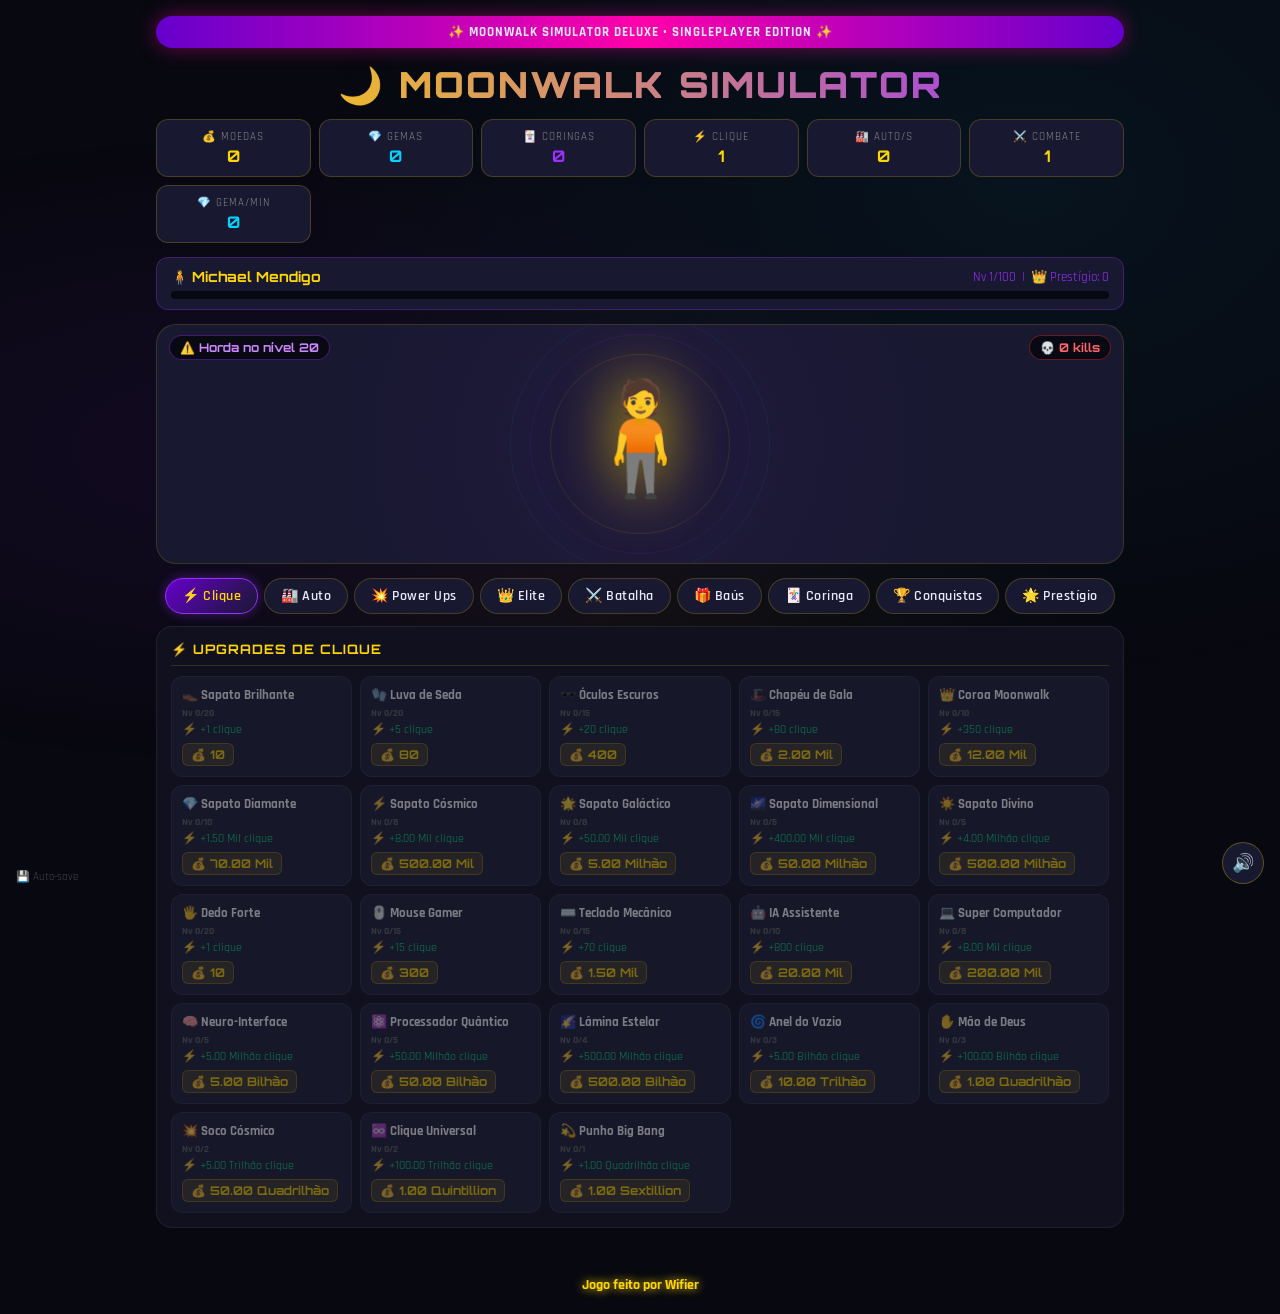
==== commit 8e8a7dff: "Add files via upload" ====
--- a/index.html
+++ b/index.html
@@ -748,7 +748,7 @@
       <div class="stat-value" id="statCombat">1</div>
     </div>
     <div class="stat-card">
-      <div class="stat-label">💎 Gema/s</div>
+      <div class="stat-label">💎 Gema/min</div>
       <div class="stat-value gems" id="statGemAuto">0</div>
     </div>
   </div>
@@ -810,12 +810,12 @@
     </div>
     <div class="shop-section">
       <h3>💎 MULTIPLICADORES DE GEMA</h3>
-      <p style="font-size:12px;color:#888;margin-bottom:10px;">Multiplicam gemas por segundo. Extremamente caros nos níveis altos.</p>
+      <p style="font-size:12px;color:#888;margin-bottom:10px;">Multiplicam clique e auto — <b style="color:#ff4444">não afetam gemas</b>. Extremamente caros.</p>
       <div class="items-grid" id="shopPowerGem"></div>
     </div>
     <div class="shop-section" style="border-color:rgba(255,0,170,0.3);">
       <h3 style="color:var(--pink);">🌟 BÊNÇÃOS GLOBAIS — Multiplicam TUDO</h3>
-      <p style="font-size:12px;color:#888;margin-bottom:10px;"><b style="color:var(--pink)">ATENÇÃO:</b> Multiplicam clique + auto + gemas simultaneamente. Preços absurdos. Nível máximo limitado!</p>
+      <p style="font-size:12px;color:#888;margin-bottom:10px;"><b style="color:var(--pink)">ATENÇÃO:</b> Multiplicam clique + auto simultaneamente. <b style="color:#ff4444">Gemas NÃO são afetadas</b>. Preços absurdos. Nível máximo limitado!</p>
       <div class="items-grid" id="shopPowerGlobal"></div>
     </div>
   </div>
@@ -895,8 +895,9 @@
   <div class="panel" id="panel-prestige">
     <div class="shop-section">
       <h3>🌟 PRESTÍGIO</h3>
-      <p style="margin-bottom:10px;font-size:14px;color:#aaa;">Resetar o progresso para ganhar bônus permanentes de clique.<br>Requer: <b style="color:var(--gold)">1 Bilhão</b> de moedas no total ganho.</p>
-      <p style="font-size:13px;color:#888;margin-bottom:14px;">Total Ganho: <b style="color:var(--gold)" id="totalMoneyDisplay">0</b></p>
+      <p style="margin-bottom:10px;font-size:14px;color:#aaa;">Resetar o progresso para ganhar bônus permanentes de clique.<br>A cada prestígio o requisito aumenta <b style="color:var(--pink)">×10</b>!</p>
+      <p style="font-size:13px;color:#888;margin-bottom:4px;">Total Ganho: <b style="color:var(--gold)" id="totalMoneyDisplay">0</b></p>
+      <p style="font-size:13px;color:#888;margin-bottom:14px;">Requisito atual: <b style="color:var(--pink)" id="prestigeReqDisplay">1 Bilhão</b></p>
       <button class="btn-prestige" onclick="prestige()">🌟 FAZER PRESTÍGIO</button>
       <br>
       <p style="font-size:13px;color:var(--pink);margin-top:10px;">Bônus acumulado de prestígio: +<span id="prestigeBonus">0</span> por clique (permanente)</p>
@@ -1154,16 +1155,16 @@
   { id:"pw13", nome:"♾️ Motor do Infinito",   preco:5e15,    bonus:50,   tipo:"autoMult",   maxLevel:1,  desc:"×{b} multiplicador de auto/s" },
   { id:"pw14", nome:"💫 Big Bang Engine",     preco:1e18,    bonus:100,  tipo:"autoMult",   maxLevel:1,  desc:"×{b} multiplicador de auto/s" },
   // === GEM MULTIPLICADOR ===
-  { id:"pw15", nome:"💎 Veia de Cristal",     preco:1e12,    bonus:2,    tipo:"gemMult",    maxLevel:5,  desc:"×{b} gemas por segundo" },
-  { id:"pw16", nome:"💎 Nexus Dimensional",   preco:100e12,  bonus:5,    tipo:"gemMult",    maxLevel:3,  desc:"×{b} gemas por segundo" },
-  { id:"pw17", nome:"💎 Coração de Gema",     preco:10e15,   bonus:10,   tipo:"gemMult",    maxLevel:2,  desc:"×{b} gemas por segundo" },
-  { id:"pw18", nome:"💎 Alma de Diamante",    preco:1e18,    bonus:50,   tipo:"gemMult",    maxLevel:1,  desc:"×{b} gemas por segundo" },
+  { id:"pw15", nome:"🎯 Mira Lendária",      preco:5e12,    bonus:15,   tipo:"clickMult",  maxLevel:2,  desc:"×{b} multiplicador de clique" },
+  { id:"pw16", nome:"⚡ Relâmpago Absoluto", preco:500e12,  bonus:20,   tipo:"clickMult",  maxLevel:1,  desc:"×{b} multiplicador de clique" },
+  { id:"pw17", nome:"🏭 Turbina Galáctica",  preco:20e12,   bonus:15,   tipo:"autoMult",   maxLevel:2,  desc:"×{b} multiplicador de auto/s" },
+  { id:"pw18", nome:"🌌 Reator Infinito",    preco:2e15,    bonus:25,   tipo:"autoMult",   maxLevel:1,  desc:"×{b} multiplicador de auto/s" },
   // === GLOBAL BOOST (clique + auto + gems) ===
-  { id:"pw19", nome:"🌟 Bênção Global I",     preco:10e9,    bonus:1.5,  tipo:"globalMult", maxLevel:4,  desc:"×{b} TUDO (clique/auto/gem)" },
-  { id:"pw20", nome:"🌠 Bênção Global II",    preco:1e12,    bonus:2,    tipo:"globalMult", maxLevel:3,  desc:"×{b} TUDO (clique/auto/gem)" },
-  { id:"pw21", nome:"👑 Bênção Divina",       preco:100e12,  bonus:3,    tipo:"globalMult", maxLevel:2,  desc:"×{b} TUDO (clique/auto/gem)" },
-  { id:"pw22", nome:"♾️ Bênção do Infinito",  preco:50e15,   bonus:5,    tipo:"globalMult", maxLevel:2,  desc:"×{b} TUDO (clique/auto/gem)" },
-  { id:"pw23", nome:"💫 Bênção Absoluta",     preco:10e18,   bonus:10,   tipo:"globalMult", maxLevel:1,  desc:"×{b} TUDO (clique/auto/gem)" },
+  { id:"pw19", nome:"🌟 Bênção Global I",     preco:10e9,    bonus:1.5,  tipo:"globalMult", maxLevel:4,  desc:"×{b} clique e auto (sem gemas)" },
+  { id:"pw20", nome:"🌠 Bênção Global II",    preco:1e12,    bonus:2,    tipo:"globalMult", maxLevel:3,  desc:"×{b} clique e auto (sem gemas)" },
+  { id:"pw21", nome:"👑 Bênção Divina",       preco:100e12,  bonus:3,    tipo:"globalMult", maxLevel:2,  desc:"×{b} clique e auto (sem gemas)" },
+  { id:"pw22", nome:"♾️ Bênção do Infinito",  preco:50e15,   bonus:5,    tipo:"globalMult", maxLevel:2,  desc:"×{b} clique e auto (sem gemas)" },
+  { id:"pw23", nome:"💫 Bênção Absoluta",     preco:10e18,   bonus:10,   tipo:"globalMult", maxLevel:1,  desc:"×{b} clique e auto (sem gemas)" },
 ];
 // Multipliers separados (não somados, multiplicados no momento da compra)
 let clickMultiplier = 1;
@@ -1393,6 +1394,8 @@
   document.getElementById('prestigeCount').textContent = prestigeCount;
   document.getElementById('totalMoneyDisplay').textContent = fmt(totalMoneyEarned);
   document.getElementById('prestigeBonus').textContent = fmt(prestigeBonus);
+  const reqEl = document.getElementById('prestigeReqDisplay');
+  if (reqEl) reqEl.textContent = fmt(prestigeRequirement());
 
   // Level
   let lvlData = LEVELS[0];
@@ -1504,7 +1507,7 @@
   mineUpgrades.forEach(item => {
     item._cost      = item.preco;
     item._ctype     = 'money';
-    item._bonusText = `💎 +${fmt(item.bonus)} gema/s`;
+    item._bonusText = `💎 +${fmt(item.bonus)} gema/min`;
     const btn = makeItemBtn(item, () => buyMineUpgrade(item));
     elMines.appendChild(btn);
   });
@@ -1714,13 +1717,13 @@
     autoPower = Math.floor(autoPower * mult);
     showPopup(`🏭 ${item.nome} Nv${item._level}! Auto ×${mult}!`, 'achievement');
   } else if (item.tipo === 'gemMult') {
-    gemPower = Math.floor(gemPower * mult);
-    showPopup(`💎 ${item.nome} Nv${item._level}! Gem ×${mult}!`, 'gem');
+    // removido — gemas não devem ser multiplicadas
+    showPopup(`💎 ${item.nome} não está mais disponível.`);
   } else if (item.tipo === 'globalMult') {
     clickPower = Math.floor(clickPower * mult);
     autoPower  = Math.floor(autoPower  * mult);
-    gemPower   = Math.floor(gemPower   * mult);
-    showEvent('🌟', `${item.nome}!`, `TUDO ×${mult}! Poder absurdo!`);
+    // Gemas NÃO são multiplicadas — devem ser difíceis de conseguir
+    showEvent('🌟', `${item.nome}!`, `Clique e Auto ×${mult}! (gemas não afetadas)`);
   }
   // Preço escala muito mais agressivamente nos power ups
   item.preco = Math.floor(item.preco * 3.5);
@@ -1805,12 +1808,18 @@
 }
 
 // --- PRESTIGE ---
+function prestigeRequirement() {
+  // 1º prestígio: 1B · 2º: 10B · 3º: 100B · 4º: 1T · etc. (×10 a cada prestígio)
+  return 1e9 * Math.pow(10, prestigeCount);
+}
+
 function prestige() {
-  if (totalMoneyEarned < 1e9) {
-    showPopup('❌ Precisa de 1 Bilhão de moedas ganhas no total!');
+  const req = prestigeRequirement();
+  if (totalMoneyEarned < req) {
+    showPopup(`❌ Precisa de ${fmt(req)} moedas no total!`);
     return;
   }
-  if (!confirm(`🌟 PRESTÍGIO — Confirmar?\n\nTUDO será resetado:\n• Moedas, Gemas, Coringas\n• Todos os upgrades da loja\n• Inimigos, Dançarinos\n• Combate e Defesas\n\nVocê ganhará bônus PERMANENTE de clique.\nPrestígio atual: ${prestigeCount}`)) return;
+  if (!confirm(`🌟 PRESTÍGIO — Confirmar?\n\nTUDO será resetado:\n• Moedas, Gemas, Coringas\n• Todos os upgrades da loja\n• Inimigos, Dançarinos\n• Combate e Defesas\n\nVocê ganhará bônus PERMANENTE de clique.\nPrestígio atual: ${prestigeCount}\nPróximo requisito após isso: ${fmt(req * 10)}`)) return;
 
   const gain = Math.floor(Math.log10(totalMoneyEarned + 1));
   prestigeBonus += gain;
@@ -2760,10 +2769,16 @@
 }, 1000);
 
 // --- GAME LOOPS ---
+let gemTickCounter = 0;
 setInterval(() => {
   money            += autoPower;
   totalMoneyEarned += autoPower;
-  diamonds         += gemPower;
+  // Gemas por MINUTO — só adiciona a cada 60 ticks (1 por segundo)
+  gemTickCounter++;
+  if (gemTickCounter >= 60) {
+    gemTickCounter = 0;
+    diamonds += gemPower;
+  }
   updateUI();
 }, 1000);
 
